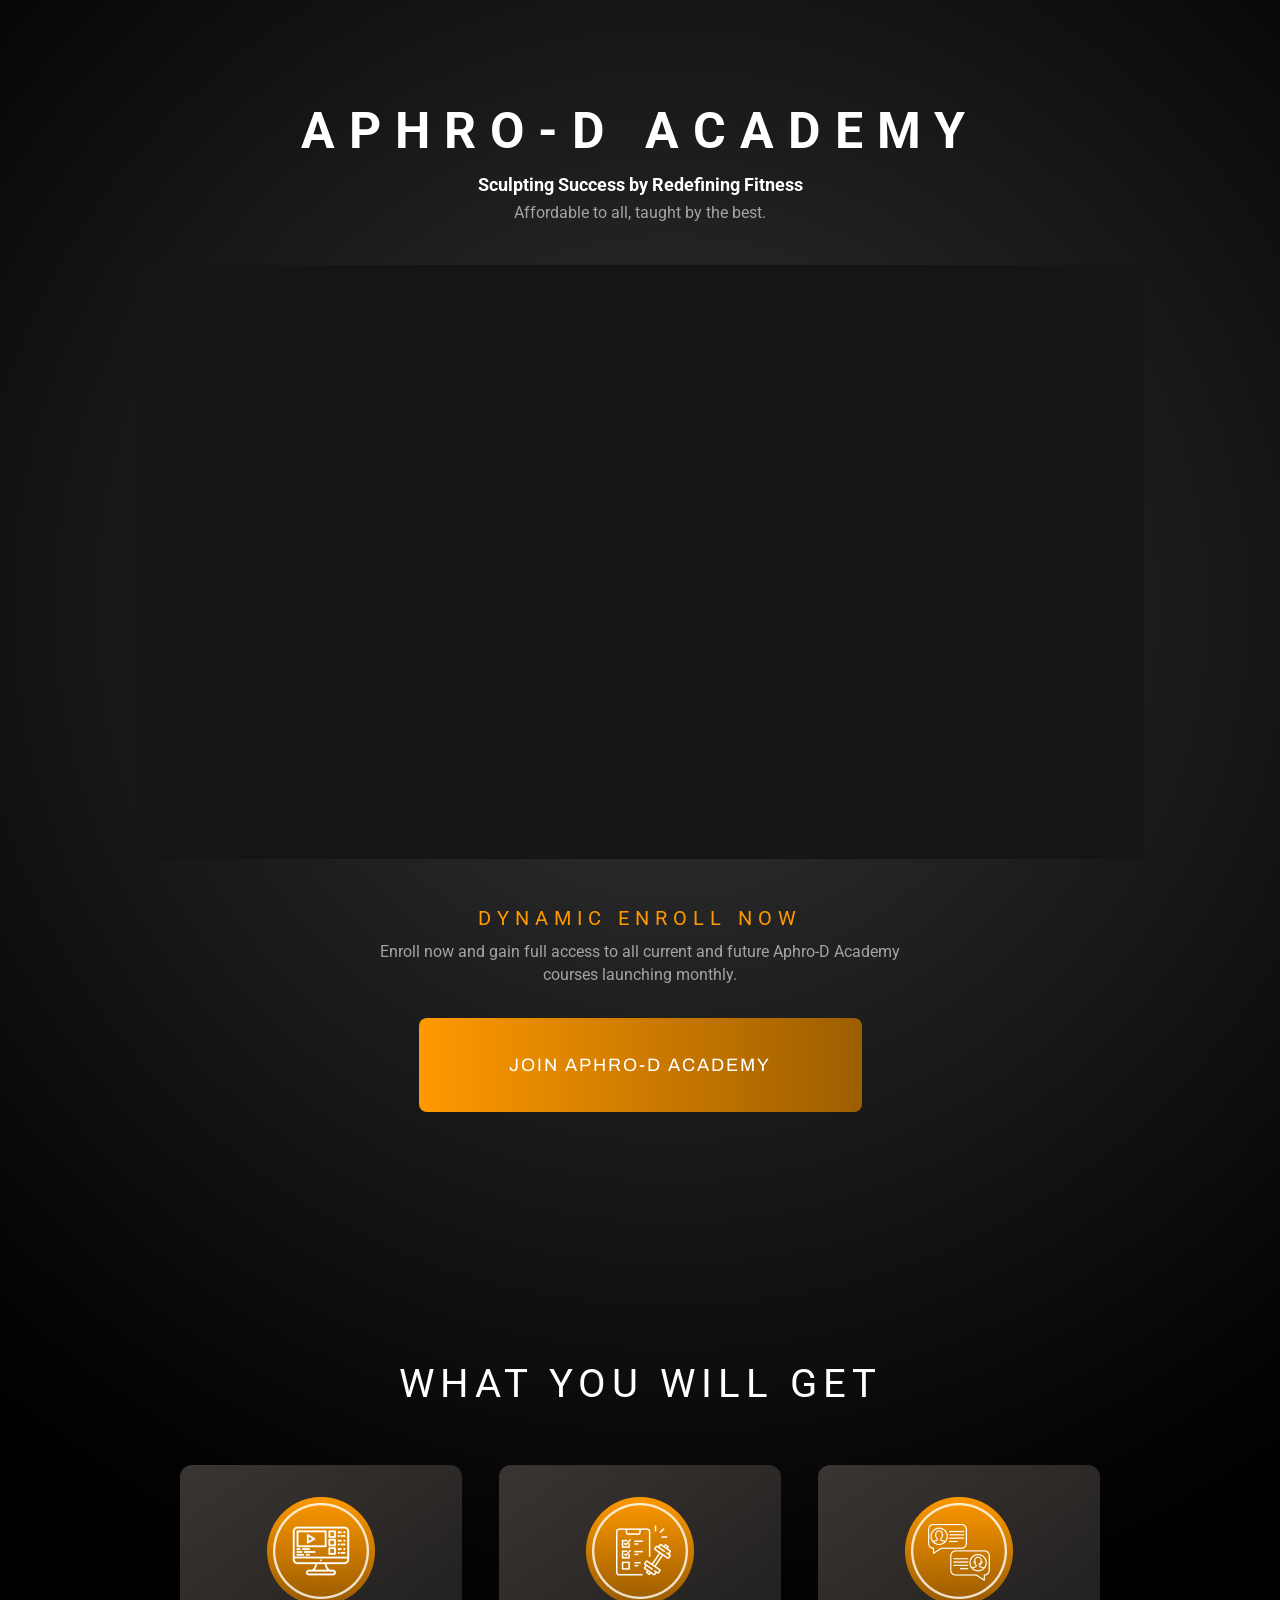
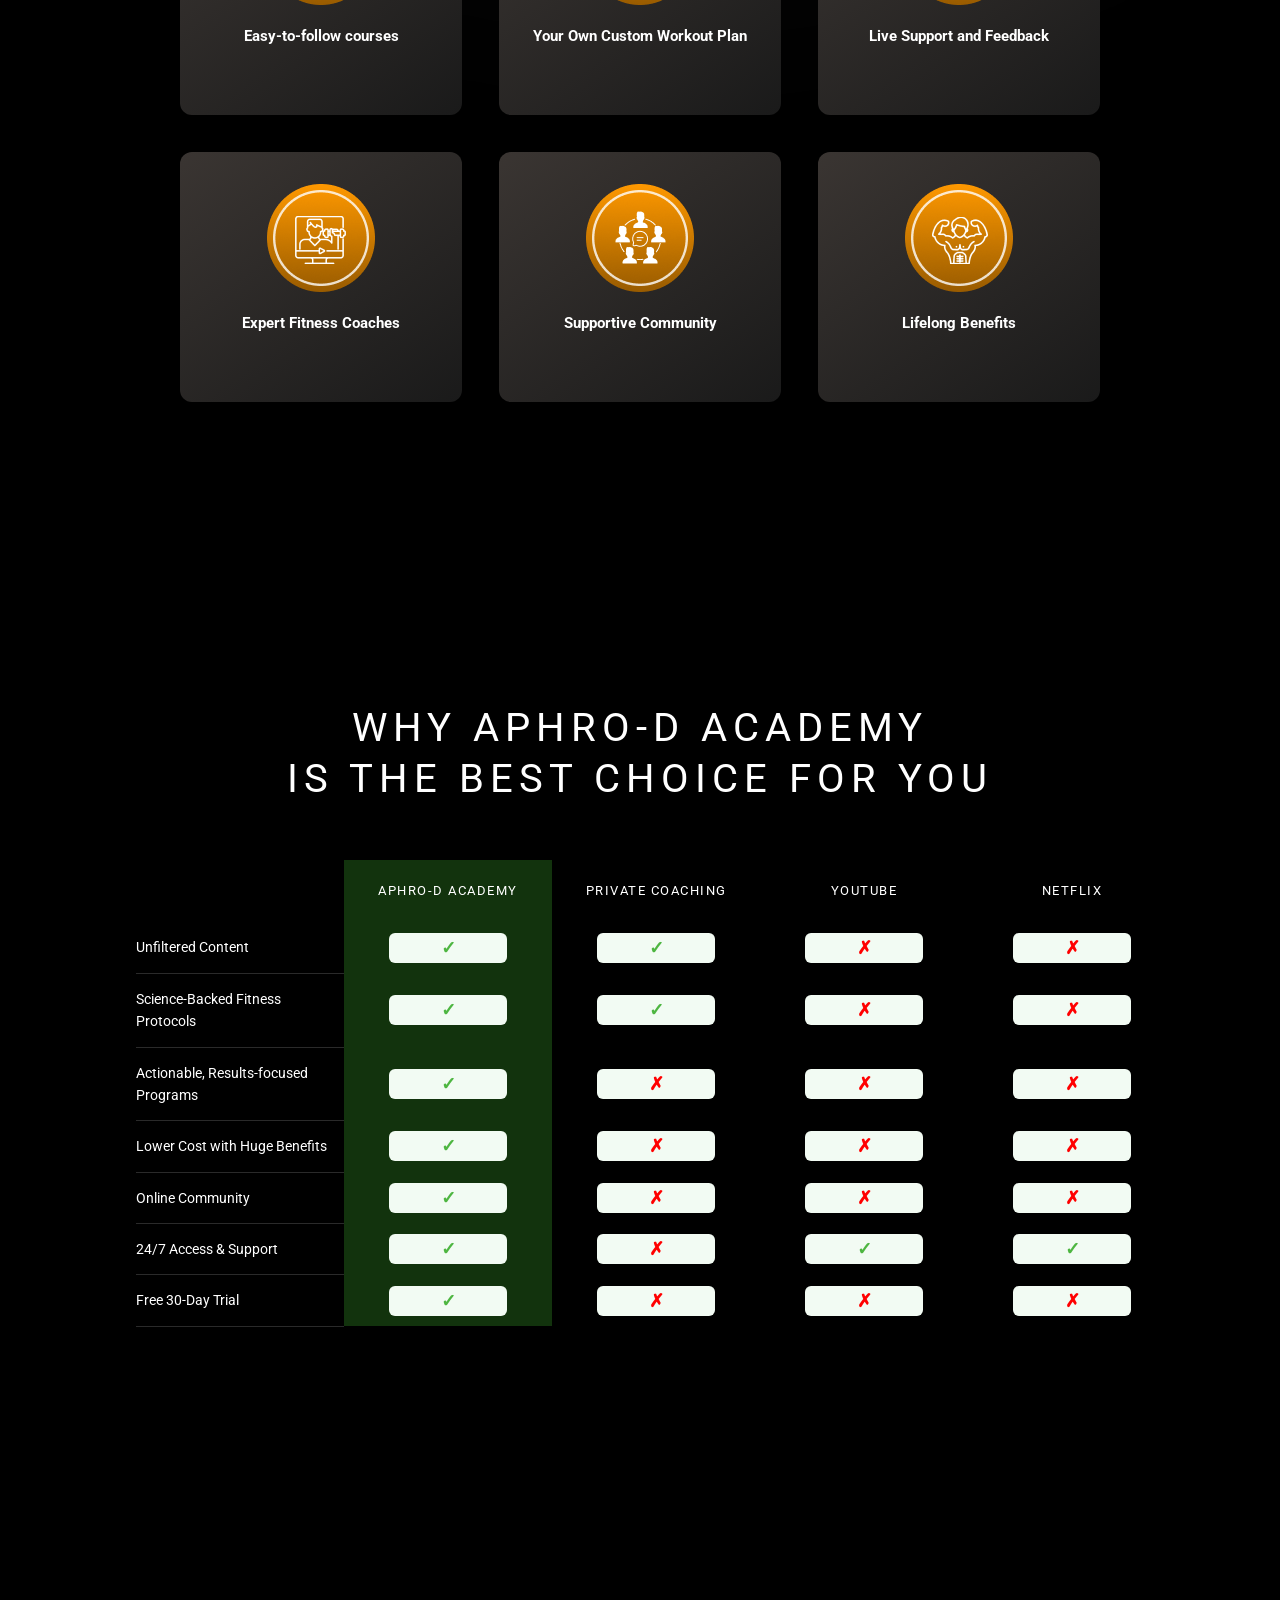
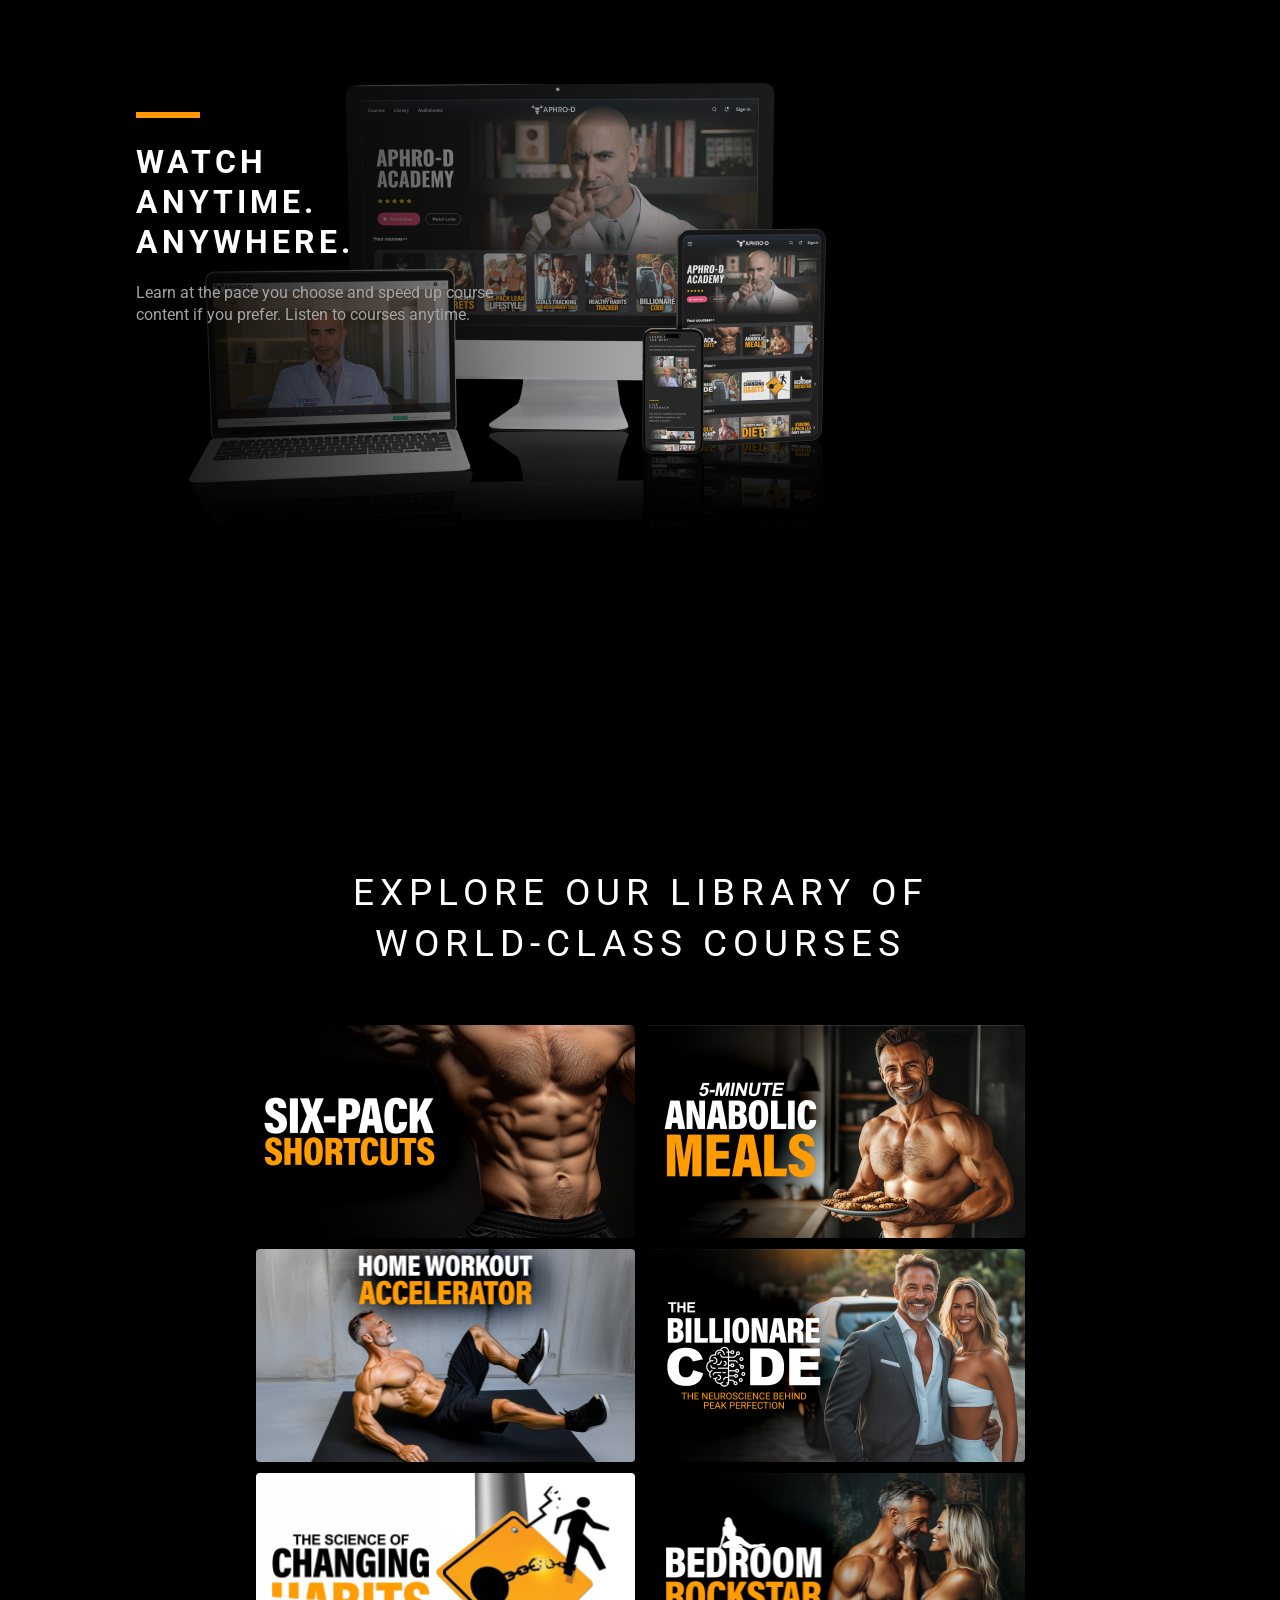
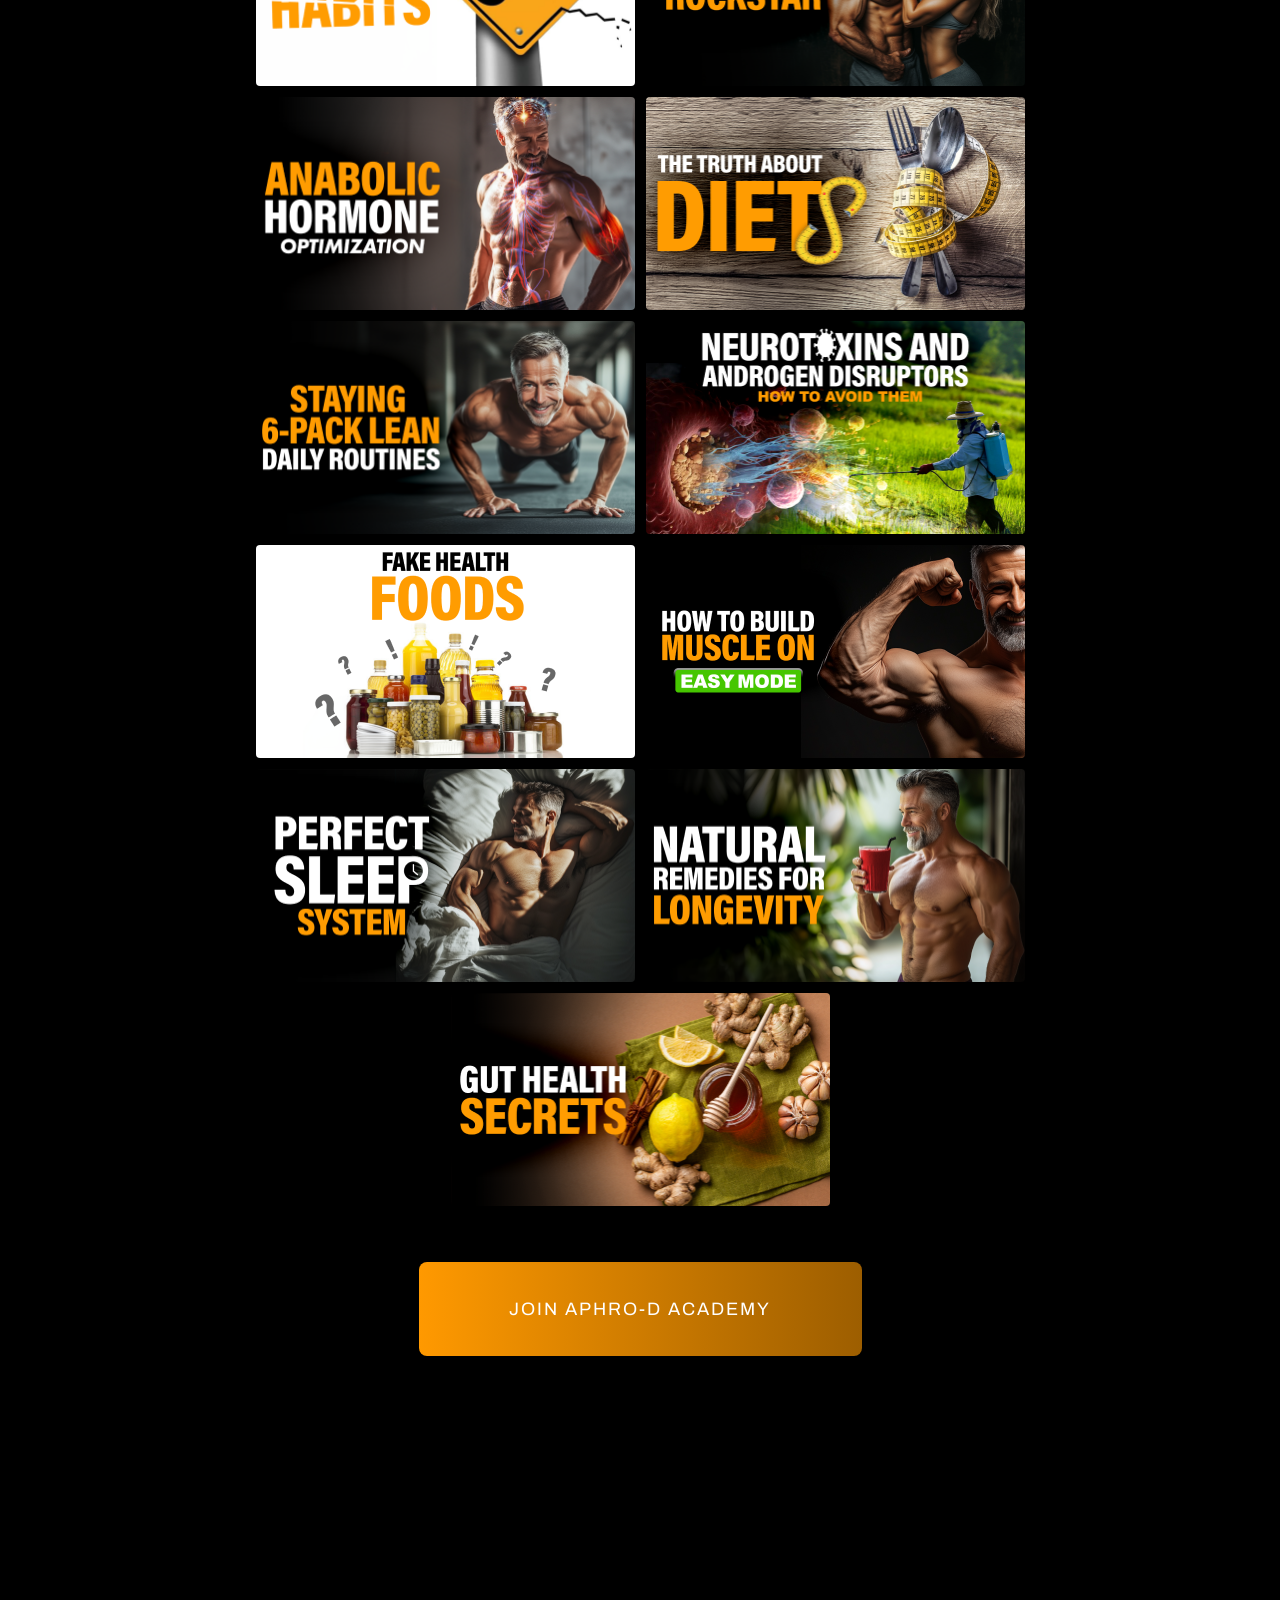
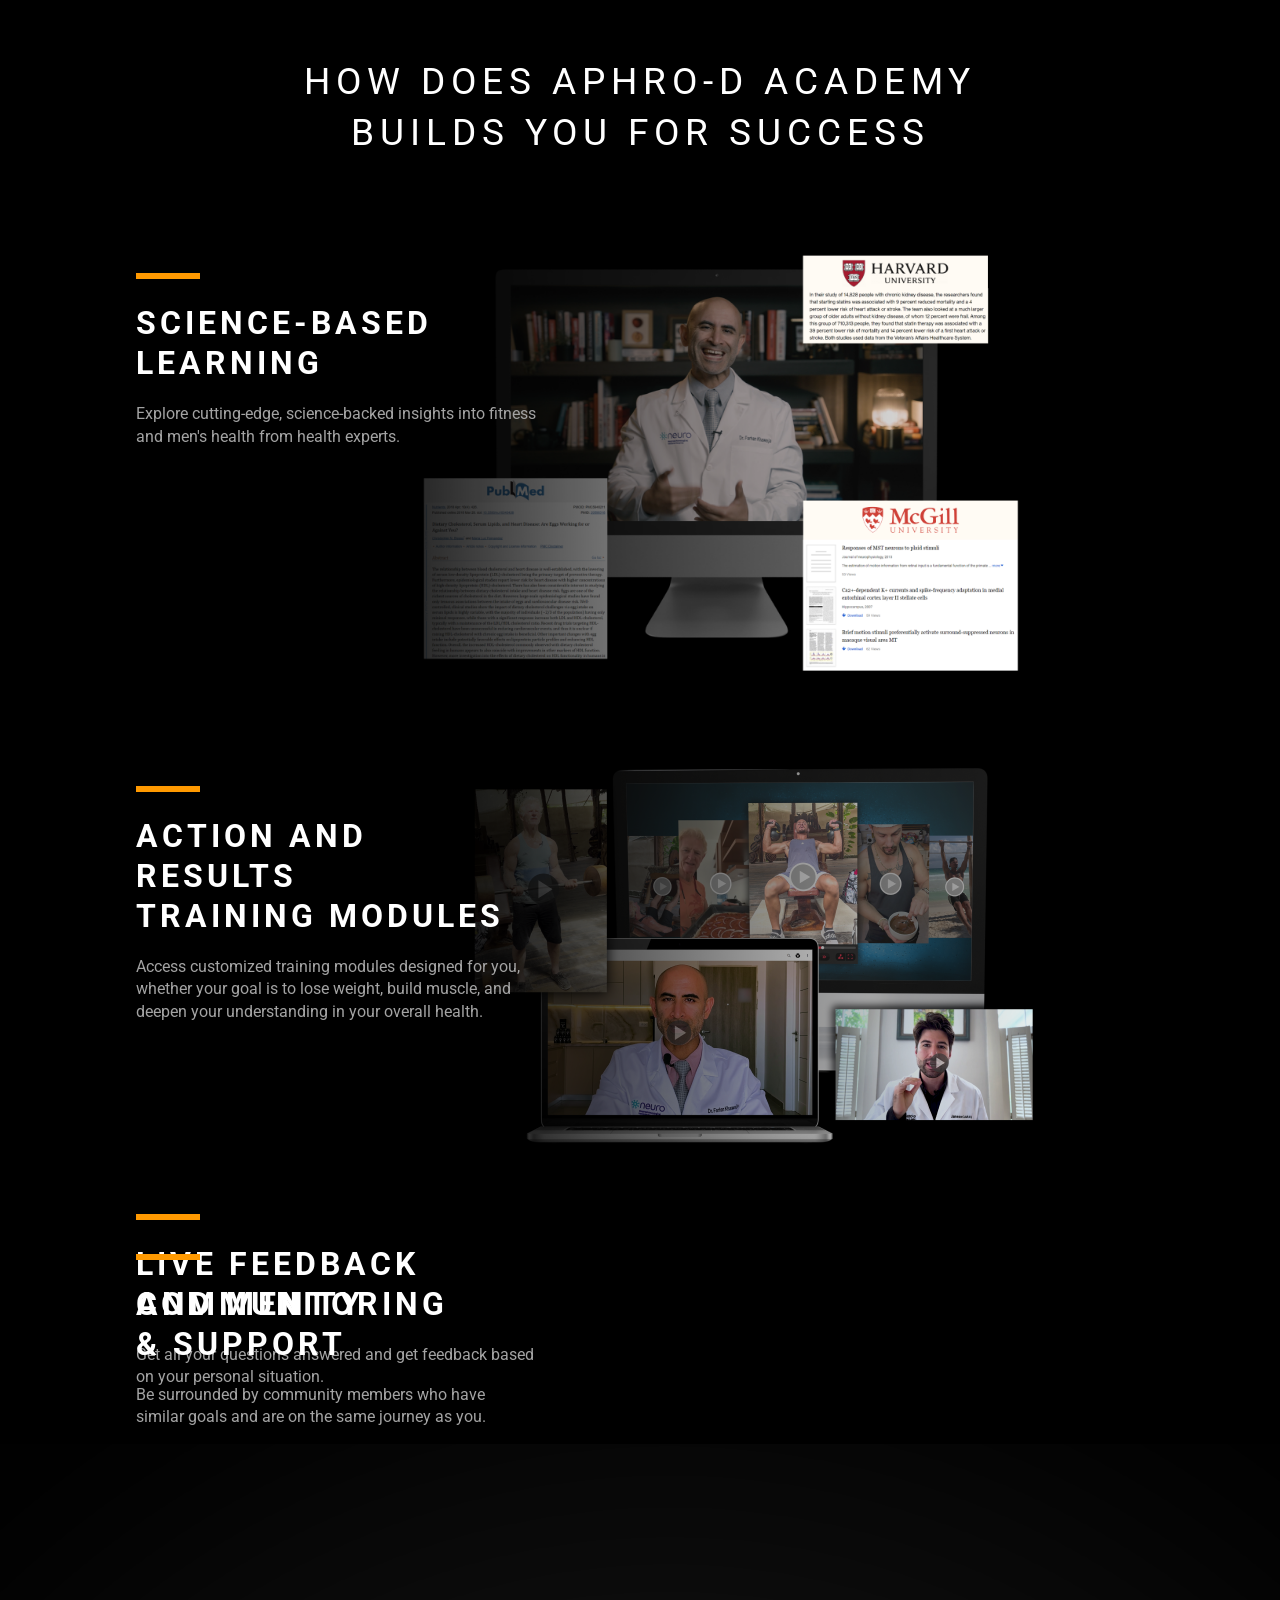
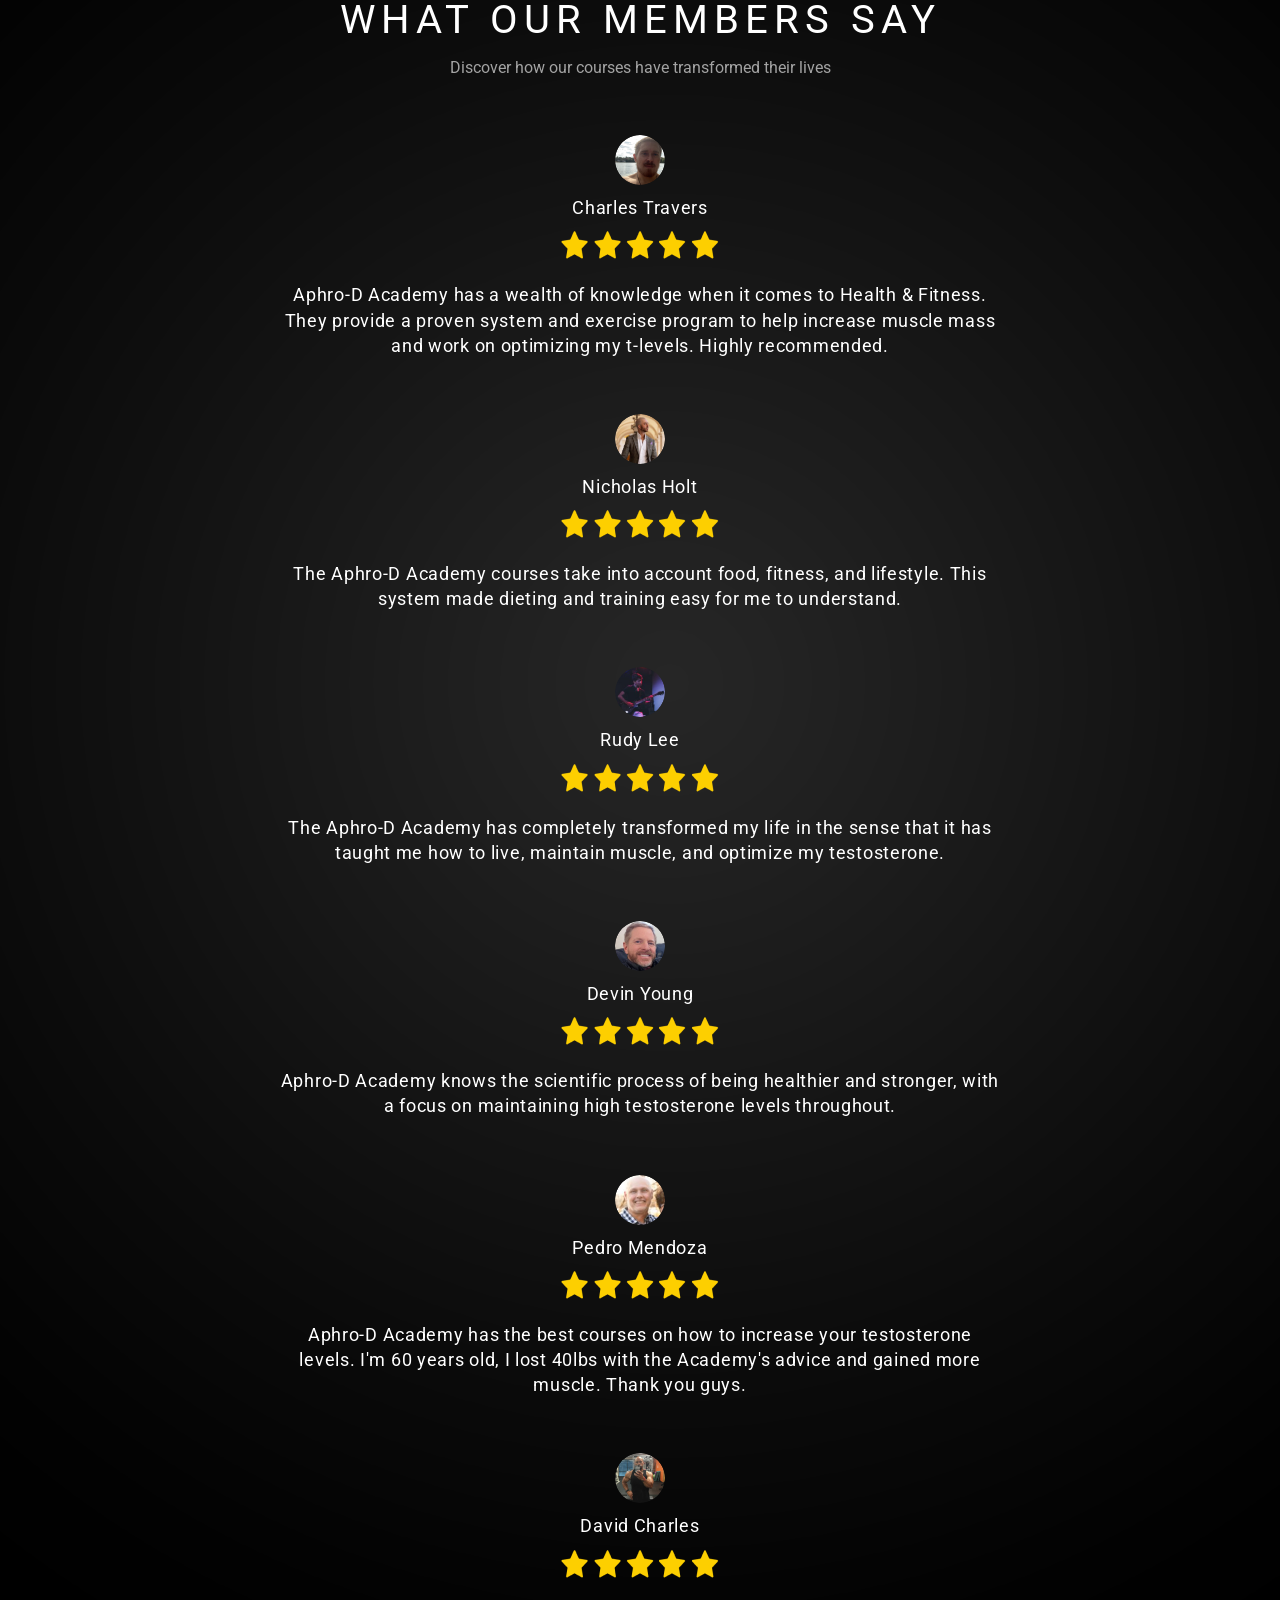
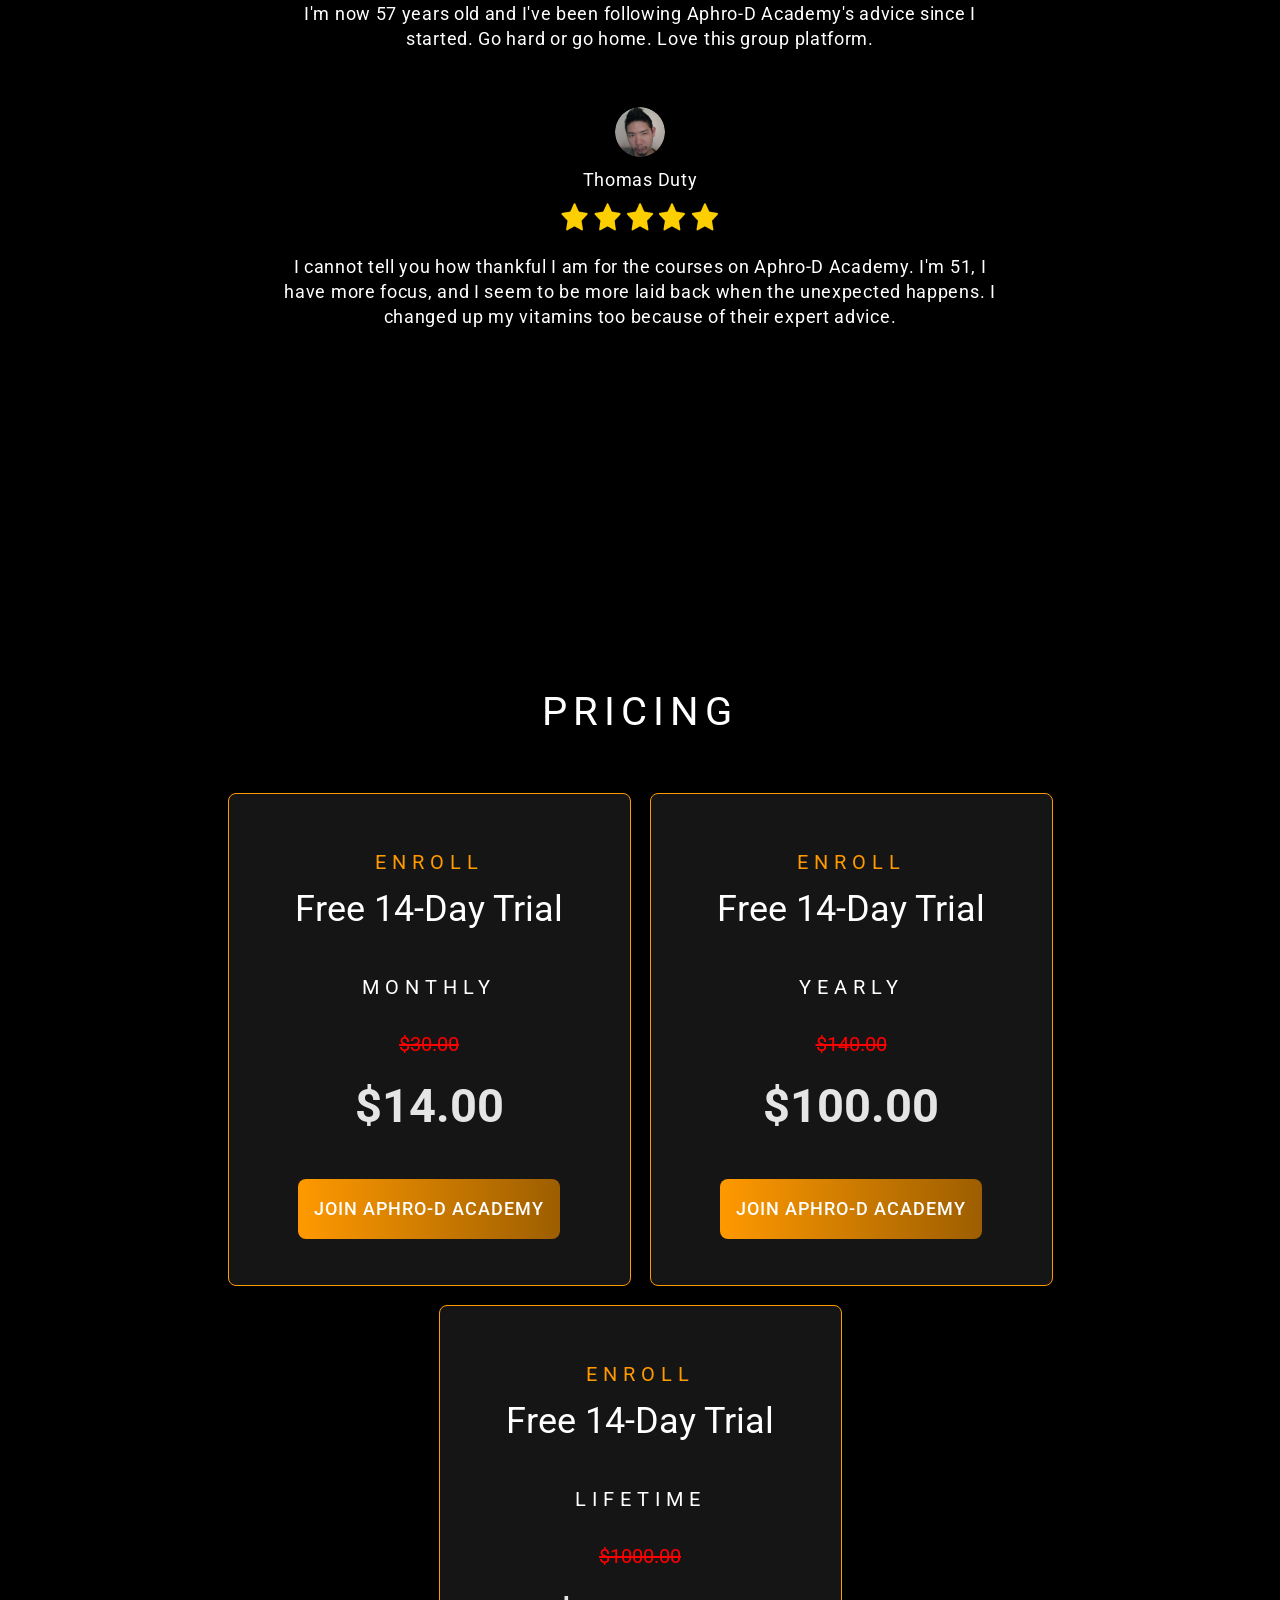
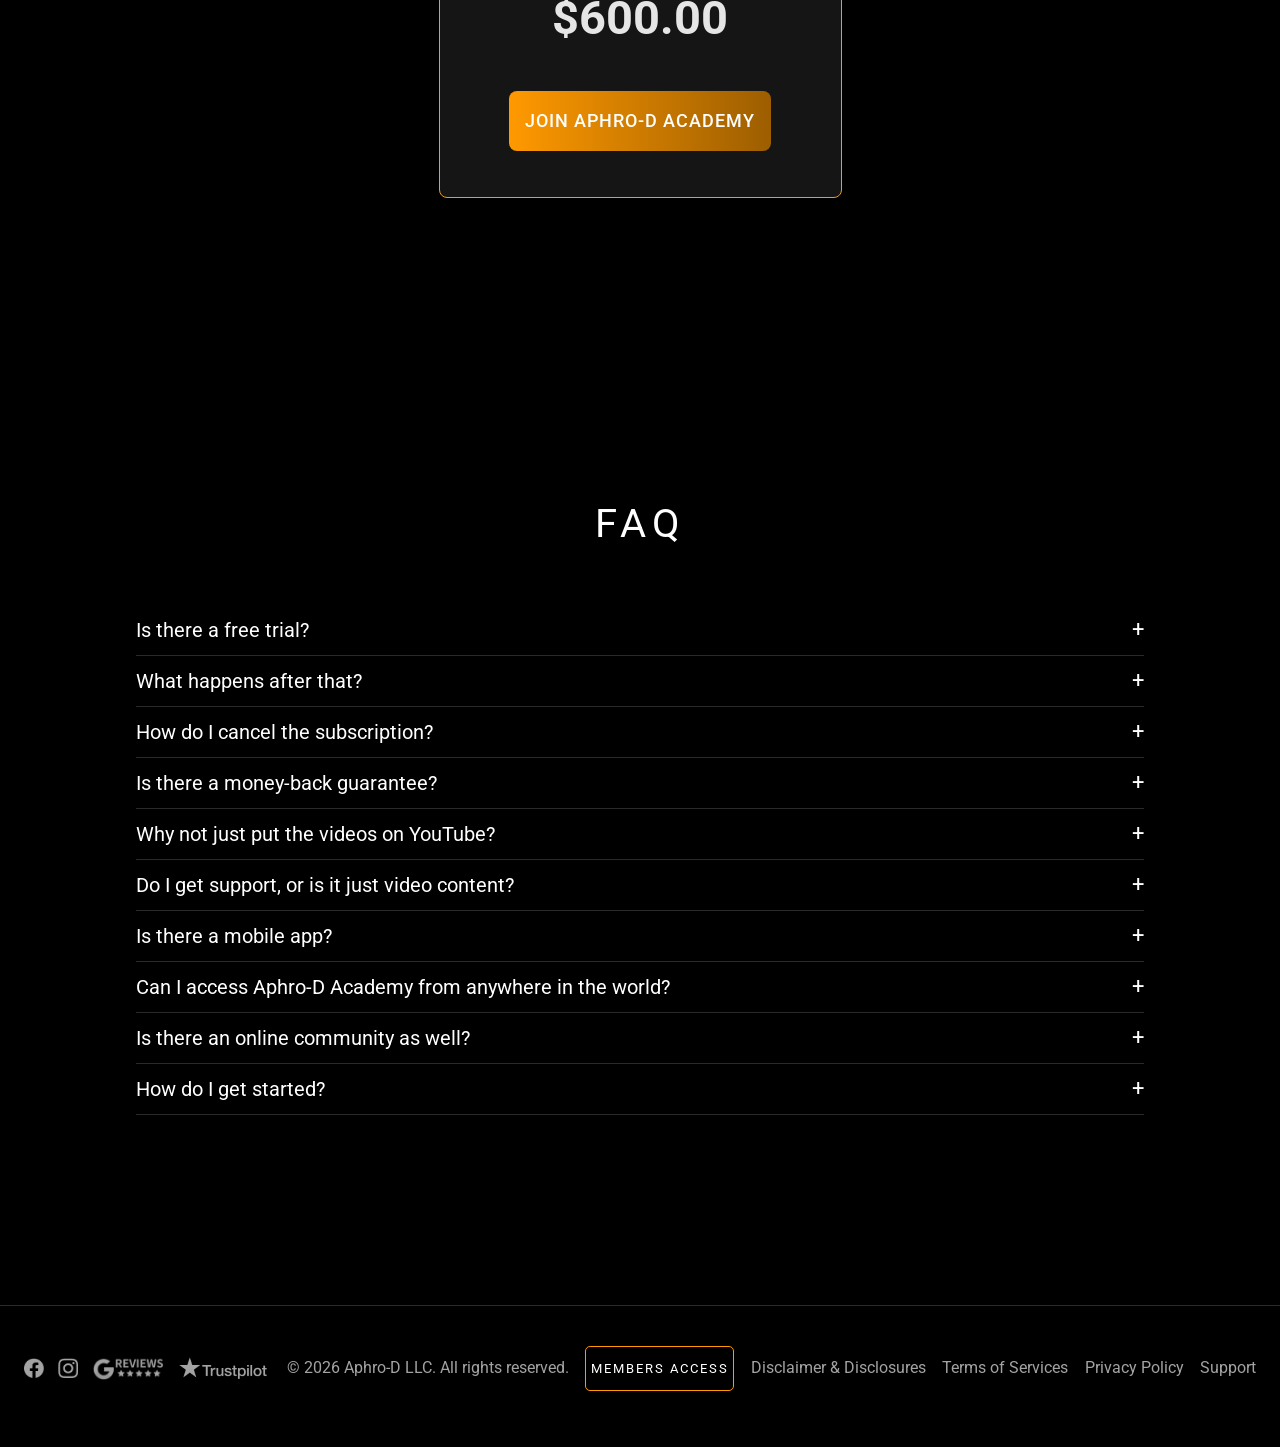
==== import.html @ 86f7f602 "Aphro-D Academy rebuild" ====
<!DOCTYPE html>
<html lang="en">
<head>
<meta charset="utf-8">
<meta name="viewport" content="width=device-width, initial-scale=1">
<title>Aphro-D Academy</title>
<link href="https://fonts.googleapis.com/css2?family=Roboto:wght@400;500;700&family=Archivo:wght@400;500;600&display=swap" rel="stylesheet">
<style>
*,*::before,*::after{box-sizing:border-box}
body{margin:0;background-color:#000000;
 background-image:url("assets/images/backgrounds/TOP-3.png");
 background-position:top center;background-size:100% auto;background-repeat:no-repeat;
 color:#ffffff;font-family:Roboto,Arial,sans-serif;font-size:16px;line-height:22.4px}
img{max-width:100%;display:block;border:0}
ul{list-style:none;margin:0;padding:0}
a{color:inherit}
p{margin:0}
h1,h2,h3{margin:0;font-weight:400}
.wrap{width:100%;max-width:1056px;margin:0 auto;padding:0 24px}
.section{padding-top:150px;padding-bottom:150px}
.title{font-size:40px;line-height:51px;letter-spacing:6px;text-transform:uppercase;text-align:center;color:#ffffff}
.title-sm{font-size:37px}
.btn{display:inline-block;font-family:Archivo,Roboto,sans-serif;font-size:18px;letter-spacing:2px;
 text-transform:uppercase;text-decoration:none;color:#ffffff;white-space:nowrap;
 background-image:linear-gradient(90deg,#ff9900 0%,#9d5e00 100%);
 border-radius:8px;padding:20px 28px;line-height:20px}
.btn-lg{padding:37px 28px;min-width:443px;text-align:center}
.rule{display:block;width:64px;height:6px;background:#ff9900;margin-bottom:24px}

.hero{padding:96px 0;text-align:center}
.hero h1{font-size:50px;line-height:70px;letter-spacing:14px;font-weight:700;text-transform:uppercase}
.hero .sub{font-weight:700;font-size:18px;margin-top:8px}
.hero .tag{color:#a3a3a3;margin-top:6px}
.hero .media{margin-top:40px;height:594px;background:#151515;border-radius:8px}
.hero .kicker{color:#ff9900;font-size:20px;letter-spacing:6px;text-transform:uppercase;margin-top:48px}
.hero .copy{color:#a3a3a3;max-width:520px;margin:12px auto 0}
.hero .cta{margin-top:32px}

.benefits{display:flex;flex-wrap:wrap;justify-content:center;gap:37px;margin-top:56px}
.benefit{width:282px;min-height:250px;border-radius:12px;padding:32px 20px 28px;text-align:center;
 background-image:linear-gradient(145deg,#3a3532 0%,#1a1a1a 100%)}
.benefit img{width:108px;height:108px;margin:0 auto 20px}
.benefit span{font-weight:700;font-size:15px;line-height:21px}

.cmp-scroll{overflow-x:auto;margin-top:56px}
table.cmp{width:100%;min-width:1040px;border-collapse:collapse;text-align:center;table-layout:fixed}
table.cmp th.lab{width:380px;text-align:left;font-weight:400;font-size:14px;padding:14px 16px 14px 0;
 border-bottom:1px solid #2a2a2a;color:#ffffff}
table.cmp th.col{width:165px;font-size:13px;letter-spacing:1.5px;text-transform:uppercase;
 font-weight:400;padding:20px 12px;vertical-align:bottom;color:#ffffff}
table.cmp th.hi,table.cmp td.hi{background:#12330d}
table.cmp td{width:165px;padding:10px 12px}
.pill{display:block;max-width:118px;height:30px;margin:0 auto;border-radius:6px;
 background-color:#f2fbf3;text-align:center;line-height:30px;font-size:18px;font-weight:700}
.pill.y{color:#4eb641}
.pill.n{color:#ff0000}

.split{position:relative;max-width:1290px;margin:0 auto 40px}
.split .media{margin-left:0}
.split .txt{position:absolute;left:0;width:400px;max-width:42%;z-index:2}
.split .txt h3{font-size:32px;line-height:40px;letter-spacing:4px;text-transform:uppercase;font-weight:700}
.split .txt p{color:#a3a3a3;margin-top:20px}

.courses{display:flex;flex-wrap:wrap;justify-content:center;gap:11px;margin-top:56px}
.courses img{width:379px;height:213px;border-radius:4px}

.band-lower{background-image:url("assets/images/backgrounds/2-51.png");
 background-position:top center;background-size:100% auto;background-repeat:no-repeat}

.quotes{max-width:760px;margin:56px auto 0}
.quote{text-align:center;padding-bottom:56px}
.quote .av{width:50px;height:50px;border-radius:50%;margin:0 auto 10px}
.quote .nm{font-size:18px;line-height:25.2px;letter-spacing:.7px;margin-bottom:10px}
.quote .st{width:161px;height:30px;margin:0 auto 22px}
.quote .tx{font-size:18px;line-height:25.2px;letter-spacing:.7px;max-width:720px;margin:0 auto}

.plans{display:flex;flex-wrap:wrap;justify-content:center;gap:19px;margin-top:56px}
.plan{width:403px;min-height:493px;background:#151515;border:1px solid #ff9900;
 border-radius:8px;padding:50px 24px 0;text-align:center}
.plan .k{color:#ff9900;font-size:20px;letter-spacing:6px;line-height:36px;text-transform:uppercase}
.plan .t{font-size:36px;line-height:35px;margin-top:12px}
.plan .tm{font-size:20px;letter-spacing:6px;line-height:36px;text-transform:uppercase;margin-top:42px}
.plan .was{color:#ff0000;text-decoration:line-through;font-size:20px;line-height:45px;margin-top:17px}
.plan .pr{font-size:47px;font-weight:700;line-height:45px;color:#e5e5e5;margin-top:16px}
.plan .cta{display:inline-block;margin-top:51px;width:262px;padding:20px 0;font-family:Roboto,Arial,sans-serif;
 font-weight:500;font-size:18px;letter-spacing:1px}

.faq{margin-top:56px}
.faq details{border-bottom:1px solid #2a2a2a}
.faq summary{list-style:none;cursor:pointer;font-size:20px;line-height:40px;padding:5px 0;
 display:flex;justify-content:space-between;align-items:center;gap:24px}
.faq summary::-webkit-details-marker{display:none}
.faq summary::after{content:"+";font-size:22px;color:#ffffff}
.faq details[open] summary::after{content:"\2013"}
.faq p{color:#a3a3a3;padding-bottom:20px;max-width:74ch}

.footer{padding:40px 0 56px}
.frow{max-width:1305px;margin:0 auto;padding:40px 24px 0;display:flex;align-items:center;
 justify-content:space-between;gap:16px;flex-wrap:wrap;border-top:1px solid #2a2a2a}
.fbrand{display:flex;align-items:center;gap:14px}
.fbrand img.s{width:20px;height:20px}
.fcopy{color:#a3a3a3;font-size:16px;white-space:nowrap}
.fmem{display:inline-block;width:149px;height:45px;line-height:43px;text-align:center;font-size:13px;
 letter-spacing:2px;text-transform:uppercase;text-decoration:none;color:#ffffff;
 border:1px solid #ff9900;border-radius:5px}
.flink{font-size:16px;text-decoration:none;color:#a3a3a3;white-space:nowrap}

@media (max-width:1100px){
 .split .txt{position:static;width:auto;max-width:none}
 .split .media{width:100%!important;margin-left:0!important;margin-top:24px}
 .hero h1{font-size:32px;line-height:44px;letter-spacing:6px}
 .hero .media{height:240px}
 .btn-lg{min-width:0;width:100%}
 .frow{justify-content:center;text-align:center}
}
</style>
</head>
<body>

<header class="hero">
  <div class="wrap">
    <h1>Aphro-D Academy</h1>
    <p class="sub">Sculpting Success by Redefining Fitness</p>
    <p class="tag">Affordable to all, taught by the best.</p>
    <div class="media"></div>
    <p class="kicker">Dynamic Enroll Now</p>
    <p class="copy">Enroll now and gain full access to all current and future Aphro-D Academy courses launching monthly.</p>
    <p class="cta"><a class="btn btn-lg" href="#pricing">Join Aphro-D Academy</a></p>
  </div>
</header>

<section class="section">
  <div class="wrap">
    <h2 class="title">What You Will Get</h2>
    <div class="benefits">
<div class="benefit"><img src="assets/images/icons/easy-to-follow-courses.png" alt="" width="108" height="108"><span>Easy-to-follow courses</span></div>
<div class="benefit"><img src="assets/images/icons/custom-workout-plan.png" alt="" width="108" height="108"><span>Your Own Custom Workout Plan</span></div>
<div class="benefit"><img src="assets/images/icons/live-support-feedback.png" alt="" width="108" height="108"><span>Live Support and Feedback</span></div>
<div class="benefit"><img src="assets/images/icons/expert-fitness-coaches.png" alt="" width="108" height="108"><span>Expert Fitness Coaches</span></div>
<div class="benefit"><img src="assets/images/icons/supportive-community.png" alt="" width="108" height="108"><span>Supportive Community</span></div>
<div class="benefit"><img src="assets/images/icons/lifelong-benefits.png" alt="" width="108" height="108"><span>Lifelong Benefits</span></div>
    </div>
  </div>
</section>

<section class="section">
  <div class="wrap">
    <h2 class="title">Why Aphro-D Academy<br>is the best choice for you</h2>
    <div class="cmp-scroll">
      <table class="cmp">
        <tr><td></td><th class="col hi">Aphro-D Academy</th><th class="col">Private Coaching</th>
            <th class="col">YouTube</th><th class="col">Netflix</th></tr>
<tr><th class="lab">Unfiltered Content</th><td class="hi"><span class="pill y">&#10003;</span></td><td class=""><span class="pill y">&#10003;</span></td><td class=""><span class="pill n">&#10007;</span></td><td class=""><span class="pill n">&#10007;</span></td></tr>
<tr><th class="lab">Science-Backed Fitness Protocols</th><td class="hi"><span class="pill y">&#10003;</span></td><td class=""><span class="pill y">&#10003;</span></td><td class=""><span class="pill n">&#10007;</span></td><td class=""><span class="pill n">&#10007;</span></td></tr>
<tr><th class="lab">Actionable, Results-focused Programs</th><td class="hi"><span class="pill y">&#10003;</span></td><td class=""><span class="pill n">&#10007;</span></td><td class=""><span class="pill n">&#10007;</span></td><td class=""><span class="pill n">&#10007;</span></td></tr>
<tr><th class="lab">Lower Cost with Huge Benefits</th><td class="hi"><span class="pill y">&#10003;</span></td><td class=""><span class="pill n">&#10007;</span></td><td class=""><span class="pill n">&#10007;</span></td><td class=""><span class="pill n">&#10007;</span></td></tr>
<tr><th class="lab">Online Community</th><td class="hi"><span class="pill y">&#10003;</span></td><td class=""><span class="pill n">&#10007;</span></td><td class=""><span class="pill n">&#10007;</span></td><td class=""><span class="pill n">&#10007;</span></td></tr>
<tr><th class="lab">24/7 Access &amp; Support</th><td class="hi"><span class="pill y">&#10003;</span></td><td class=""><span class="pill n">&#10007;</span></td><td class=""><span class="pill y">&#10003;</span></td><td class=""><span class="pill y">&#10003;</span></td></tr>
<tr><th class="lab">Free 30-Day Trial</th><td class="hi"><span class="pill y">&#10003;</span></td><td class=""><span class="pill n">&#10007;</span></td><td class=""><span class="pill n">&#10007;</span></td><td class=""><span class="pill n">&#10007;</span></td></tr>
      </table>
    </div>
  </div>
</section>

<section class="section">
  <div class="wrap">
<div class="split">
  <div class="txt" style="top:17%"><span class="rule"></span>
    <h3>Watch<br>Anytime.<br>Anywhere.</h3><p>Learn at the pace you choose and speed up course content if you prefer. Listen to courses anytime.</p></div>
  <div class="media" style="width:99%;margin-left:0%">
    <img src="assets/images/sections/watch-anytime-anywhere.png" alt=""></div>
</div>
  </div>
</section>

<section class="section">
  <div class="wrap">
    <h2 class="title title-sm">Explore Our Library of<br>World-Class Courses</h2>
    <div class="courses">
<img src="assets/images/courses/01-six-pack-shortcuts.png" alt="Six-Pack Shortcuts" width="379" height="213">
<img src="assets/images/courses/02-5-minute-anabolic-meals.png" alt="5-Minute Anabolic Meals" width="379" height="213">
<img src="assets/images/courses/03-home-workout-accelerator.png" alt="Home Workout Accelerator" width="379" height="213">
<img src="assets/images/courses/04-the-billionaire-code.png" alt="The Billionaire Code" width="379" height="213">
<img src="assets/images/courses/05-science-of-changing-habits.png" alt="The Science of Changing Habits" width="379" height="213">
<img src="assets/images/courses/06-bedroom-rockstar.png" alt="Bedroom Rockstar" width="379" height="213">
<img src="assets/images/courses/07-anabolic-hormone-optimization.png" alt="Anabolic Hormone Optimization" width="379" height="213">
<img src="assets/images/courses/08-the-truth-about-diets.png" alt="The Truth About Diets" width="379" height="213">
<img src="assets/images/courses/09-staying-6-pack-lean.png" alt="Staying 6-Pack Lean Daily Routines" width="379" height="213">
<img src="assets/images/courses/10-neurotoxins-androgen-disruptors.png" alt="Neurotoxins and Androgen Disruptors" width="379" height="213">
<img src="assets/images/courses/11-fake-health-foods.png" alt="Fake Health Foods" width="379" height="213">
<img src="assets/images/courses/12-build-muscle-easy-mode.png" alt="How to Build Muscle on Easy Mode" width="379" height="213">
<img src="assets/images/courses/13-perfect-sleep-system.png" alt="Perfect Sleep System" width="379" height="213">
<img src="assets/images/courses/14-natural-remedies-longevity.png" alt="Natural Remedies for Longevity" width="379" height="213">
<img src="assets/images/courses/15-gut-health-secrets.png" alt="Gut Health Secrets" width="379" height="213">
    </div>
    <p style="text-align:center;margin-top:56px"><a class="btn btn-lg" href="#pricing">Join Aphro-D Academy</a></p>
  </div>
</section>

<section class="section">
  <div class="wrap">
    <h2 class="title title-sm" style="margin-bottom:56px">How Does Aphro-D Academy<br>Builds You For Success</h2>
<div class="split">
  <div class="txt" style="top:12%"><span class="rule"></span>
    <h3>Science-Based<br>Learning</h3><p>Explore cutting-edge, science-backed insights into fitness and men's health from health experts.</p></div>
  <div class="media" style="width:92%;margin-left:8%">
    <img src="assets/images/sections/science-based-learning.png" alt=""></div>
</div>
<div class="split">
  <div class="txt" style="top:9%"><span class="rule"></span>
    <h3>Action and Results<br>Training Modules</h3><p>Access customized training modules designed for you, whether your goal is to lose weight, build muscle, and deepen your understanding in your overall health.</p></div>
  <div class="media" style="width:80%;margin-left:20%">
    <img src="assets/images/sections/training-modules.png" alt=""></div>
</div>
<div class="split">
  <div class="txt" style="top:8%"><span class="rule"></span>
    <h3>Live Feedback<br>and Mentoring</h3><p>Get all your questions answered and get feedback based on your personal situation.</p></div>
  <div class="media" style="width:89%;margin-left:11%">
    <img src="assets/images/sections/live-feedback.png" alt=""></div>
</div>
<div class="split">
  <div class="txt" style="top:13%"><span class="rule"></span>
    <h3>Community<br>&amp; Support</h3><p>Be surrounded by community members who have similar goals and are on the same journey as you.</p></div>
  <div class="media" style="width:86%;margin-left:14%">
    <img src="assets/images/sections/community-support.png" alt=""></div>
</div>
  </div>
</section>

<div class="band-lower">

<section class="section">
  <div class="wrap">
    <h2 class="title">What Our Members Say</h2>
    <p style="text-align:center;color:#a3a3a3;margin-top:12px">Discover how our courses have transformed their lives</p>
    <div class="quotes">
<div class="quote">
  <img class="av" src="assets/images/avatars/avatar-1.png" alt="" width="50" height="50">
  <p class="nm">Charles Travers</p>
  <img class="st" src="assets/images/social/reviews-badge-161x30.png" alt="5 out of 5 stars" width="161" height="30">
  <p class="tx">Aphro-D Academy has a wealth of knowledge when it comes to Health &amp; Fitness. They provide a proven system and exercise program to help increase muscle mass and work on optimizing my t-levels. Highly recommended.</p>
</div>
<div class="quote">
  <img class="av" src="assets/images/avatars/avatar-2.png" alt="" width="50" height="50">
  <p class="nm">Nicholas Holt</p>
  <img class="st" src="assets/images/social/reviews-badge-161x30.png" alt="5 out of 5 stars" width="161" height="30">
  <p class="tx">The Aphro-D Academy courses take into account food, fitness, and lifestyle. This system made dieting and training easy for me to understand.</p>
</div>
<div class="quote">
  <img class="av" src="assets/images/avatars/avatar-3.png" alt="" width="50" height="50">
  <p class="nm">Rudy Lee</p>
  <img class="st" src="assets/images/social/reviews-badge-161x30.png" alt="5 out of 5 stars" width="161" height="30">
  <p class="tx">The Aphro-D Academy has completely transformed my life in the sense that it has taught me how to live, maintain muscle, and optimize my testosterone.</p>
</div>
<div class="quote">
  <img class="av" src="assets/images/avatars/avatar-4.png" alt="" width="50" height="50">
  <p class="nm">Devin Young</p>
  <img class="st" src="assets/images/social/reviews-badge-161x30.png" alt="5 out of 5 stars" width="161" height="30">
  <p class="tx">Aphro-D Academy knows the scientific process of being healthier and stronger, with a focus on maintaining high testosterone levels throughout.</p>
</div>
<div class="quote">
  <img class="av" src="assets/images/avatars/avatar-5.png" alt="" width="50" height="50">
  <p class="nm">Pedro Mendoza</p>
  <img class="st" src="assets/images/social/reviews-badge-161x30.png" alt="5 out of 5 stars" width="161" height="30">
  <p class="tx">Aphro-D Academy has the best courses on how to increase your testosterone levels. I&#x27;m 60 years old, I lost 40lbs with the Academy&#x27;s advice and gained more muscle. Thank you guys.</p>
</div>
<div class="quote">
  <img class="av" src="assets/images/avatars/avatar-6.png" alt="" width="50" height="50">
  <p class="nm">David Charles</p>
  <img class="st" src="assets/images/social/reviews-badge-161x30.png" alt="5 out of 5 stars" width="161" height="30">
  <p class="tx">I&#x27;m now 57 years old and I&#x27;ve been following Aphro-D Academy&#x27;s advice since I started. Go hard or go home. Love this group platform.</p>
</div>
<div class="quote">
  <img class="av" src="assets/images/avatars/avatar-7.png" alt="" width="50" height="50">
  <p class="nm">Thomas Duty</p>
  <img class="st" src="assets/images/social/reviews-badge-161x30.png" alt="5 out of 5 stars" width="161" height="30">
  <p class="tx">I cannot tell you how thankful I am for the courses on Aphro-D Academy. I&#x27;m 51, I have more focus, and I seem to be more laid back when the unexpected happens. I changed up my vitamins too because of their expert advice.</p>
</div>
    </div>
  </div>
</section>

<section class="section" id="pricing">
  <div class="wrap" style="max-width:1313px">
    <h2 class="title">Pricing</h2>
    <div class="plans">
<div class="plan">
  <p class="k">Enroll</p><p class="t">Free 14-Day Trial</p>
  <p class="tm">Monthly</p><p class="was">$30.00</p><p class="pr">$14.00</p>
  <a class="btn cta" href="https://aphrodacademy.com/aphro-d-academy-monthly">Join Aphro-D Academy</a>
</div>
<div class="plan">
  <p class="k">Enroll</p><p class="t">Free 14-Day Trial</p>
  <p class="tm">Yearly</p><p class="was">$140.00</p><p class="pr">$100.00</p>
  <a class="btn cta" href="https://aphrodacademy.com/aphro-d-academy-yearly">Join Aphro-D Academy</a>
</div>
<div class="plan">
  <p class="k">Enroll</p><p class="t">Free 14-Day Trial</p>
  <p class="tm">Lifetime</p><p class="was">$1000.00</p><p class="pr">$600.00</p>
  <a class="btn cta" href="https://aphrodacademy.com/aphro-d-academy-lifetime">Join Aphro-D Academy</a>
</div>
    </div>
  </div>
</section>

<section class="section">
  <div class="wrap">
    <h2 class="title">FAQ</h2>
    <div class="faq">
<details><summary>Is there a free trial?</summary><p>Yes, you can experience the entire Aphro-D Academy platform free for the first 14 days.</p></details>
<details><summary>What happens after that?</summary><p>If you want to continue you&#x27;ll be charged $14 a month, $100 a year, or $600 for lifetime access depending on your selection.</p></details>
<details><summary>How do I cancel the subscription?</summary><p>You can cancel your subscription inside the portal, or by emailing our support team.</p></details>
<details><summary>Is there a money-back guarantee?</summary><p>Along with the free trial, we also offer a 60-day money-back guarantee. Our platform is designed with care and attention to ensure that you get the most out of your learning experience. If for any reason you feel it&#x27;s not the right fit, rest assured that you&#x27;ll get your money back.</p></details>
<details><summary>Why not just put the videos on YouTube?</summary><p>We tried that in the past, but many of our videos were taken down and the reach was suppressed. Due to the strict censorship on the YouTube platform, we moved all our content to our own platform, so we can share it unfiltered and without the risk of the channel being shut down.</p></details>
<details><summary>Do I get support, or is it just video content?</summary><p>You get support. That was another reason we moved to our own platform, so we could help our members better and provide more support so they get results faster. Inside the platform you&#x27;ll be able to ask any questions you like, without restrictions.</p></details>
<details><summary>Is there a mobile app?</summary><p>The Aphro-D Academy app can be installed on your phone by pressing &#x27;share&#x27;, then &#x27;add to home screen&#x27; using your mobile browser.</p></details>
<details><summary>Can I access Aphro-D Academy from anywhere in the world?</summary><p>Yes, you can access it anywhere in the world, from mobile or desktop.</p></details>
<details><summary>Is there an online community as well?</summary><p>Yes. You can connect with other members, share your wins, and get inspired by others&#x27; success.</p></details>
<details><summary>How do I get started?</summary><p>Scroll up to the pricing section and start your free trial with the plan you want.</p></details>
    </div>
  </div>
</section>

</div>

<footer class="footer">
  <div class="frow">
    <div class="fbrand">
      <a href="https://www.facebook.com/groups/aphrodacademy"><img class="s" src="assets/images/social/facebook-52.png" alt="Facebook" width="20" height="20"></a>
      <a href="https://www.instagram.com/aphrodhealth/?hl=en"><img class="s" src="assets/images/social/instagram-52.png" alt="Instagram" width="20" height="20"></a>
      <img src="assets/images/social/google-reviews-158x54.png" alt="Google reviews" width="72" height="25">
      <img src="assets/images/social/trustpilot-92x25.png" alt="Trustpilot" width="92" height="25">
    </div>
    <p class="fcopy">&copy; 2026 Aphro-D LLC. All rights reserved.</p>
    <a class="fmem" href="https://aphro-dacademy.com/members/">Members Access</a>
    <a class="flink" href="https://aphro-dacademy.com/disclaimer-disclosures/">Disclaimer &amp; Disclosures</a>
    <a class="flink" href="https://aphro-dacademy.com/terms-of-service/">Terms of Services</a>
    <a class="flink" href="https://aphro-dacademy.com/privacy-policy/">Privacy Policy</a>
    <a class="flink" href="https://aphro-dacademy.com/support">Support</a>
  </div>
</footer>

</body>
</html>
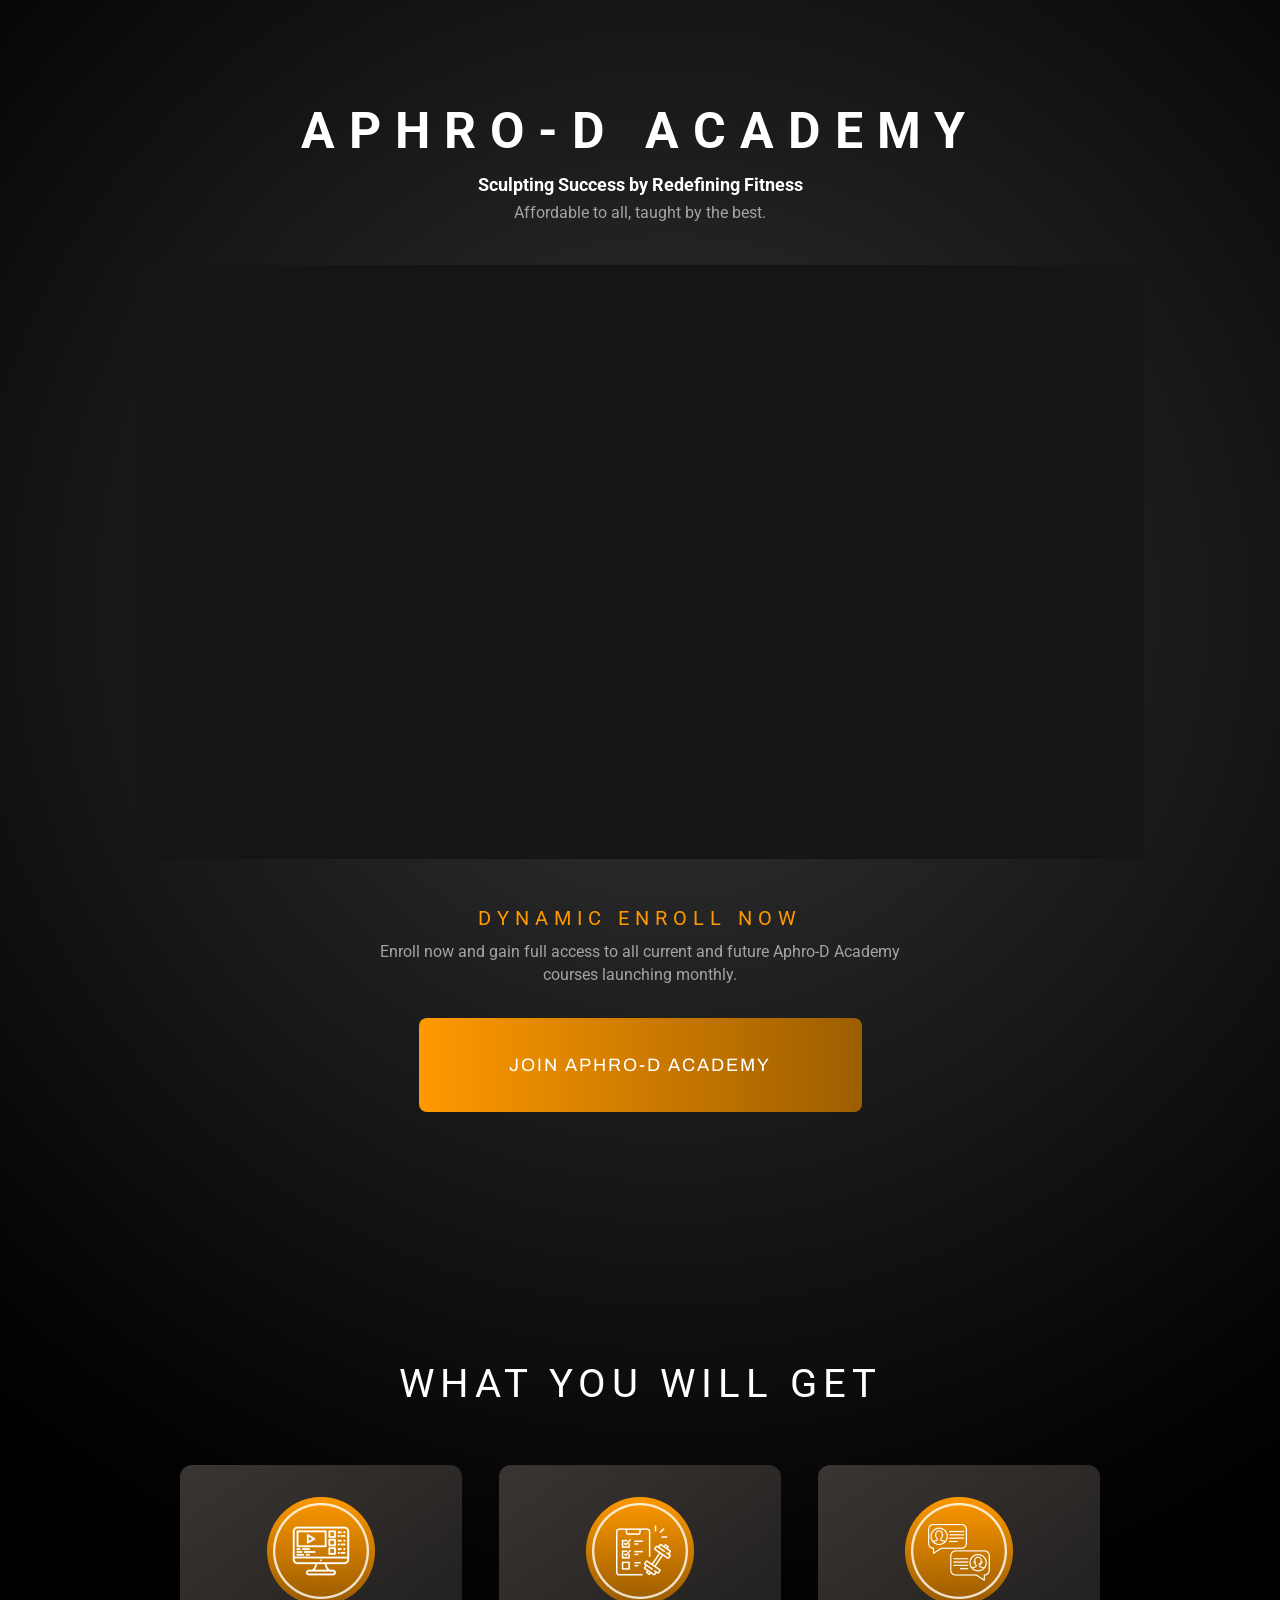
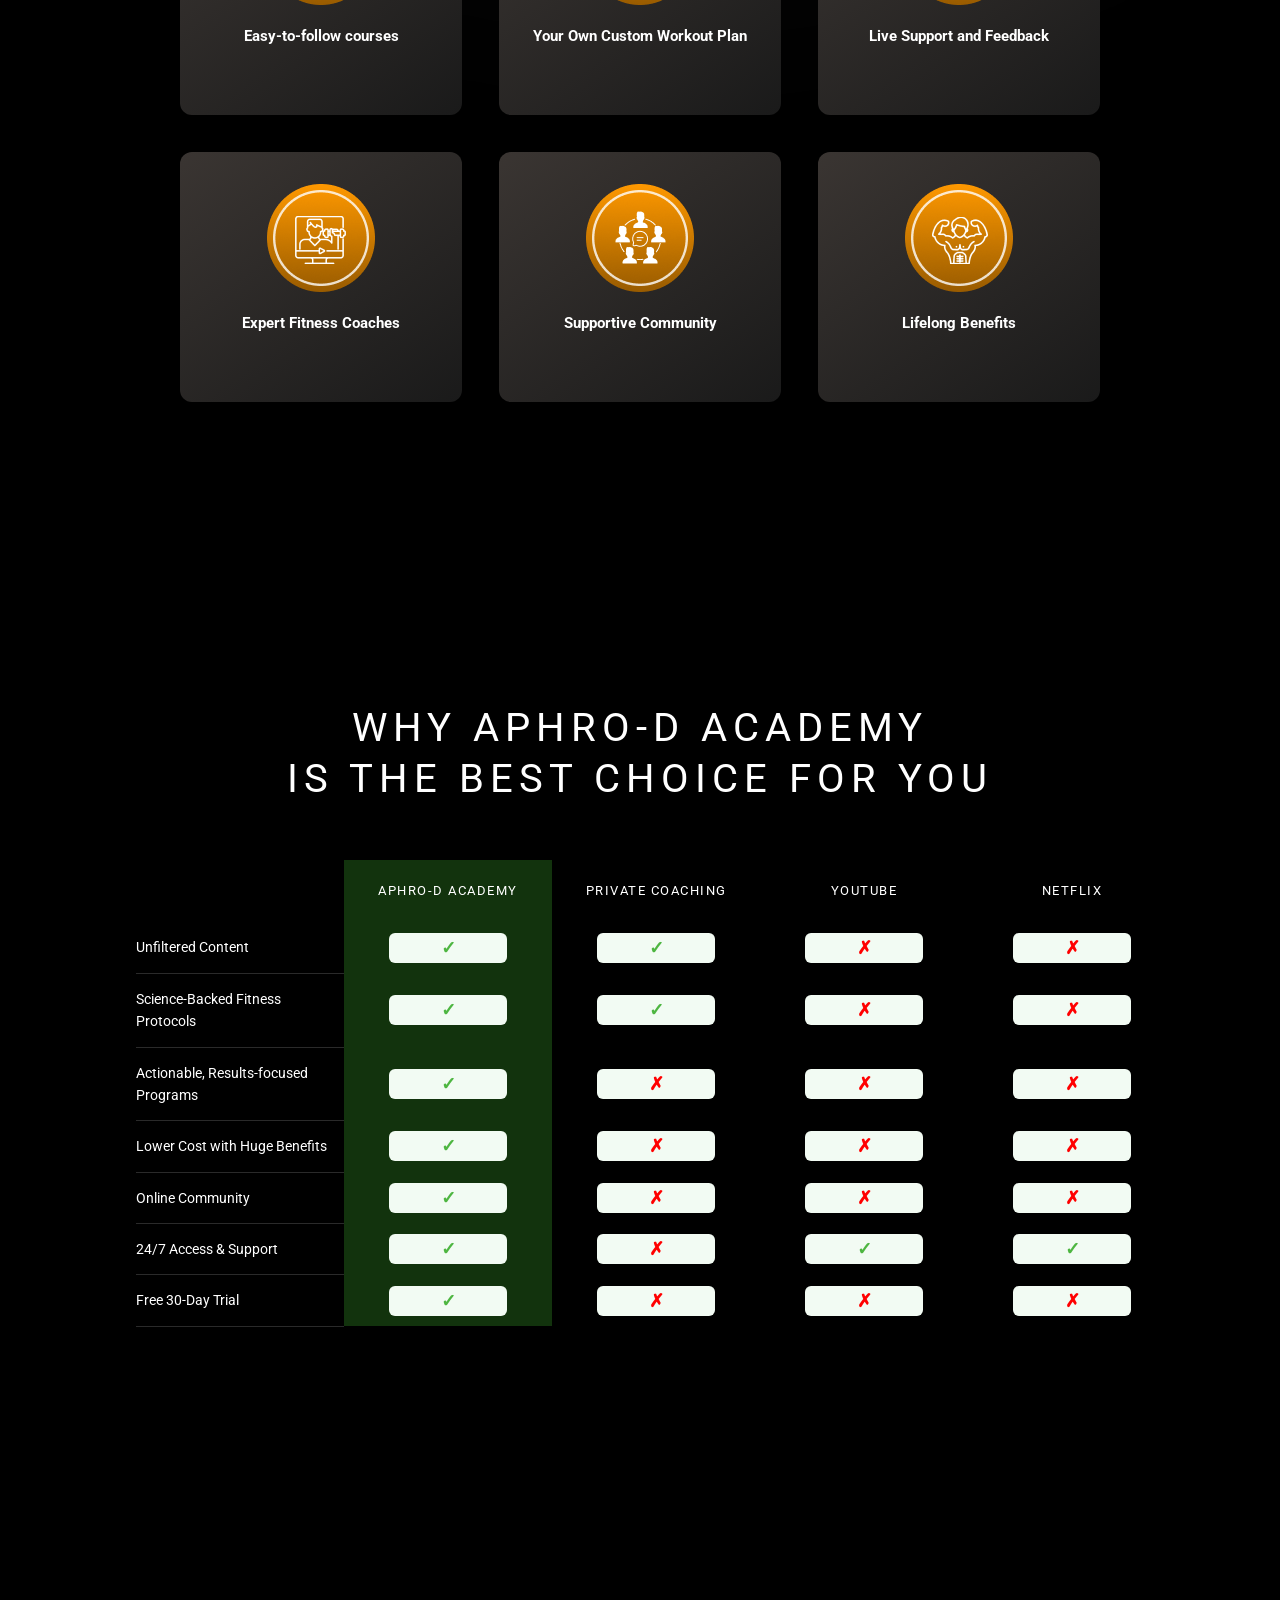
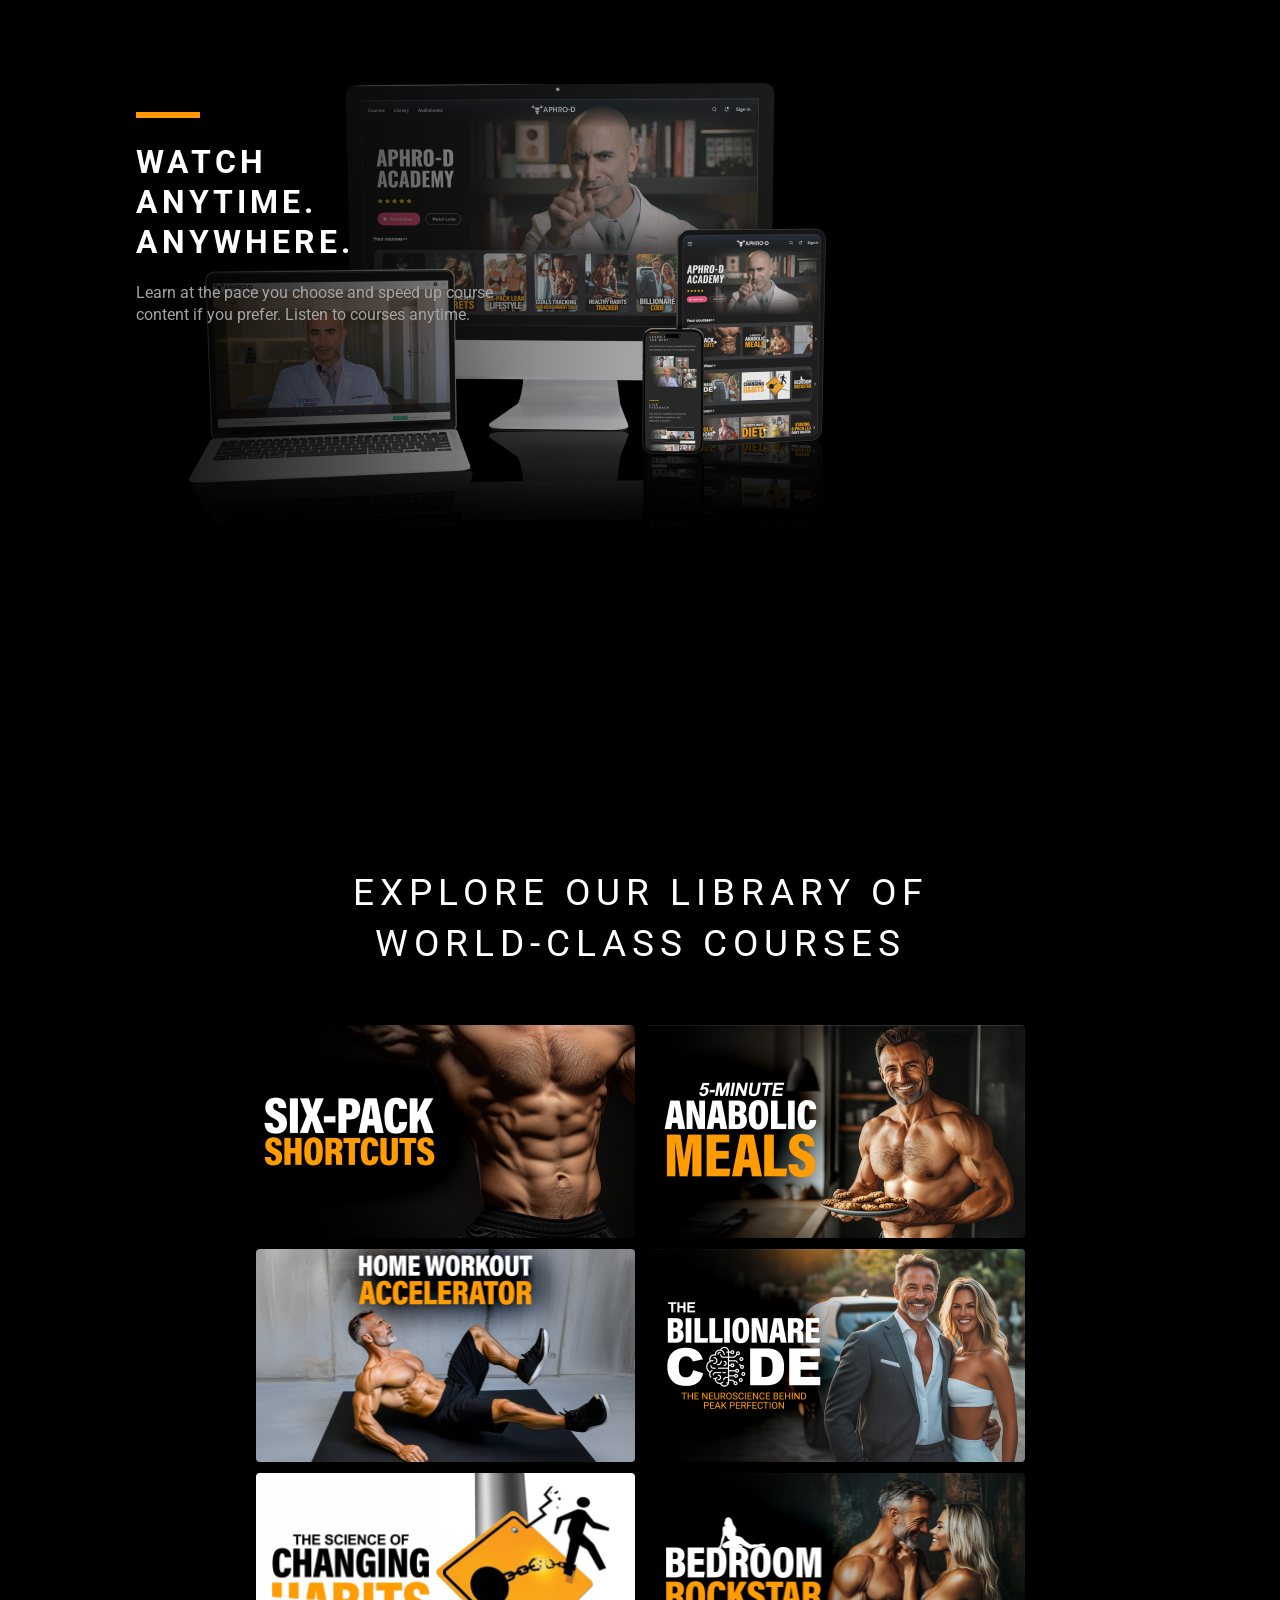
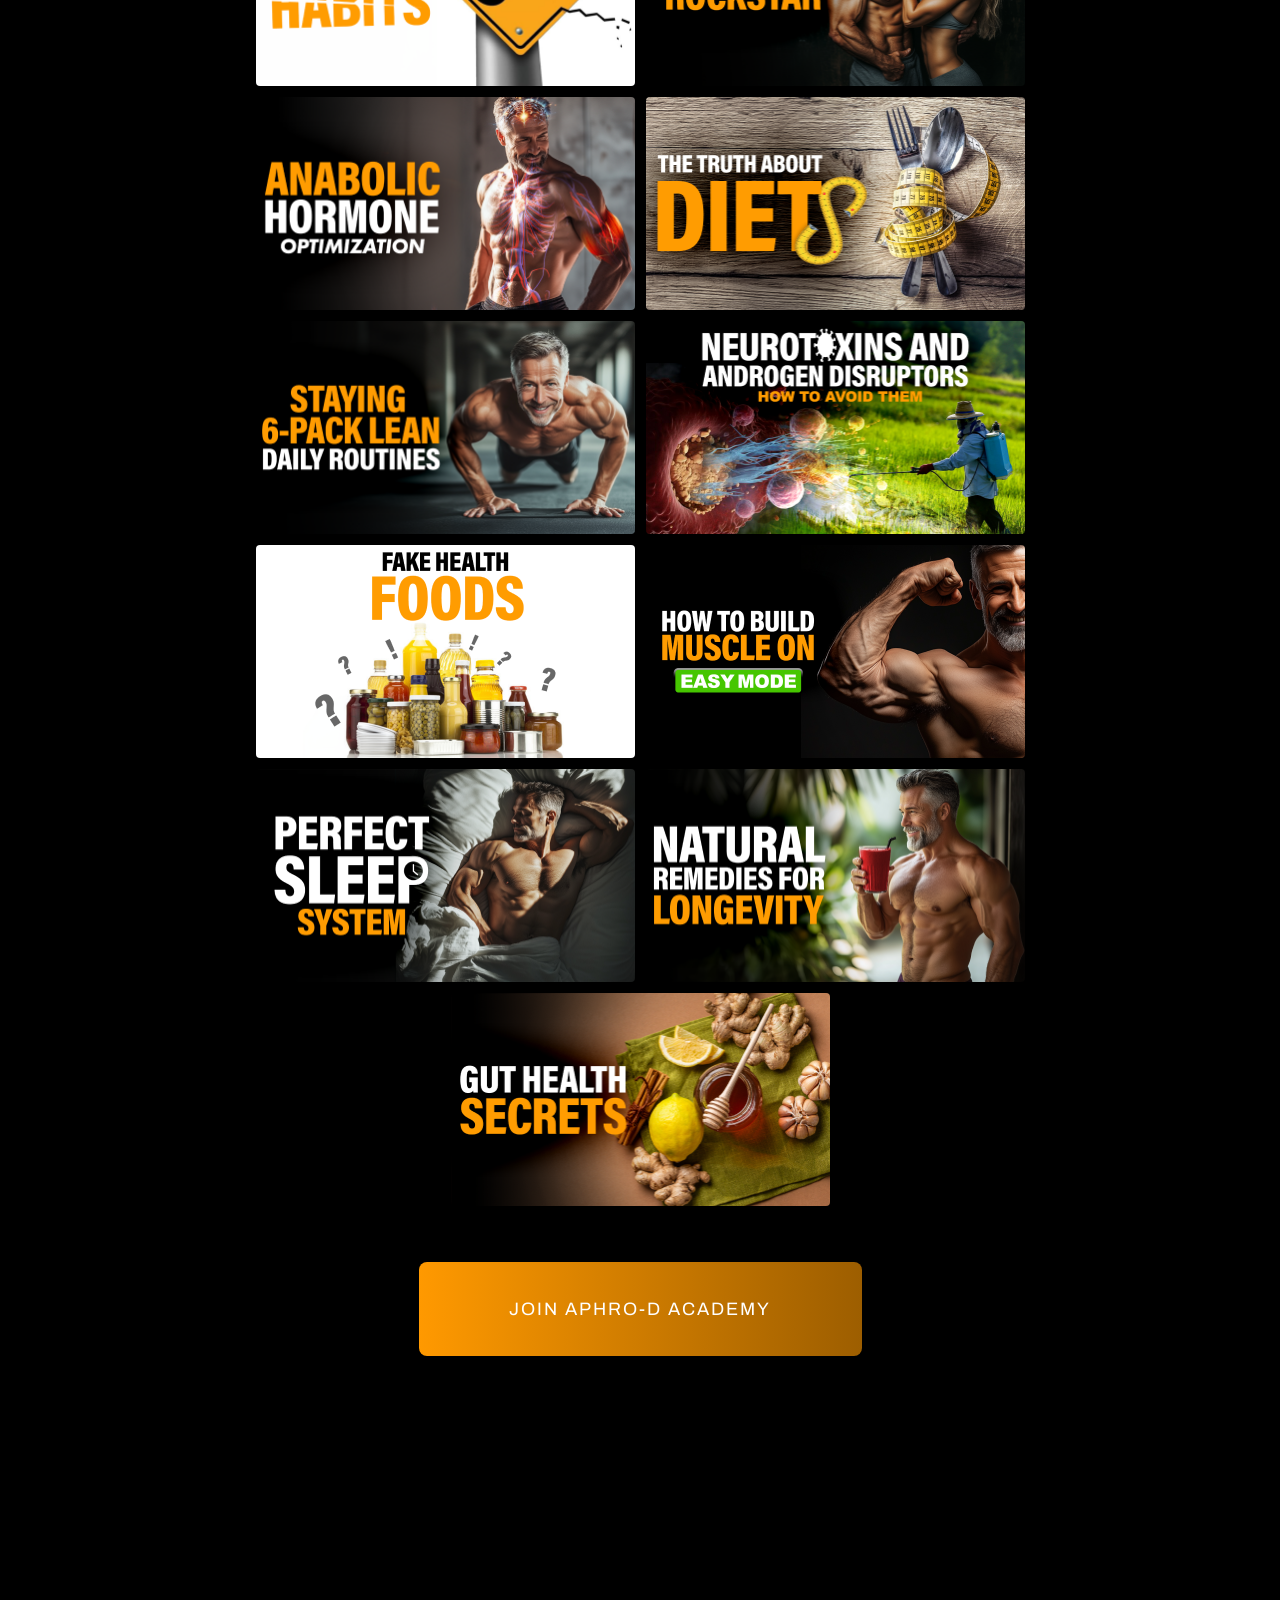
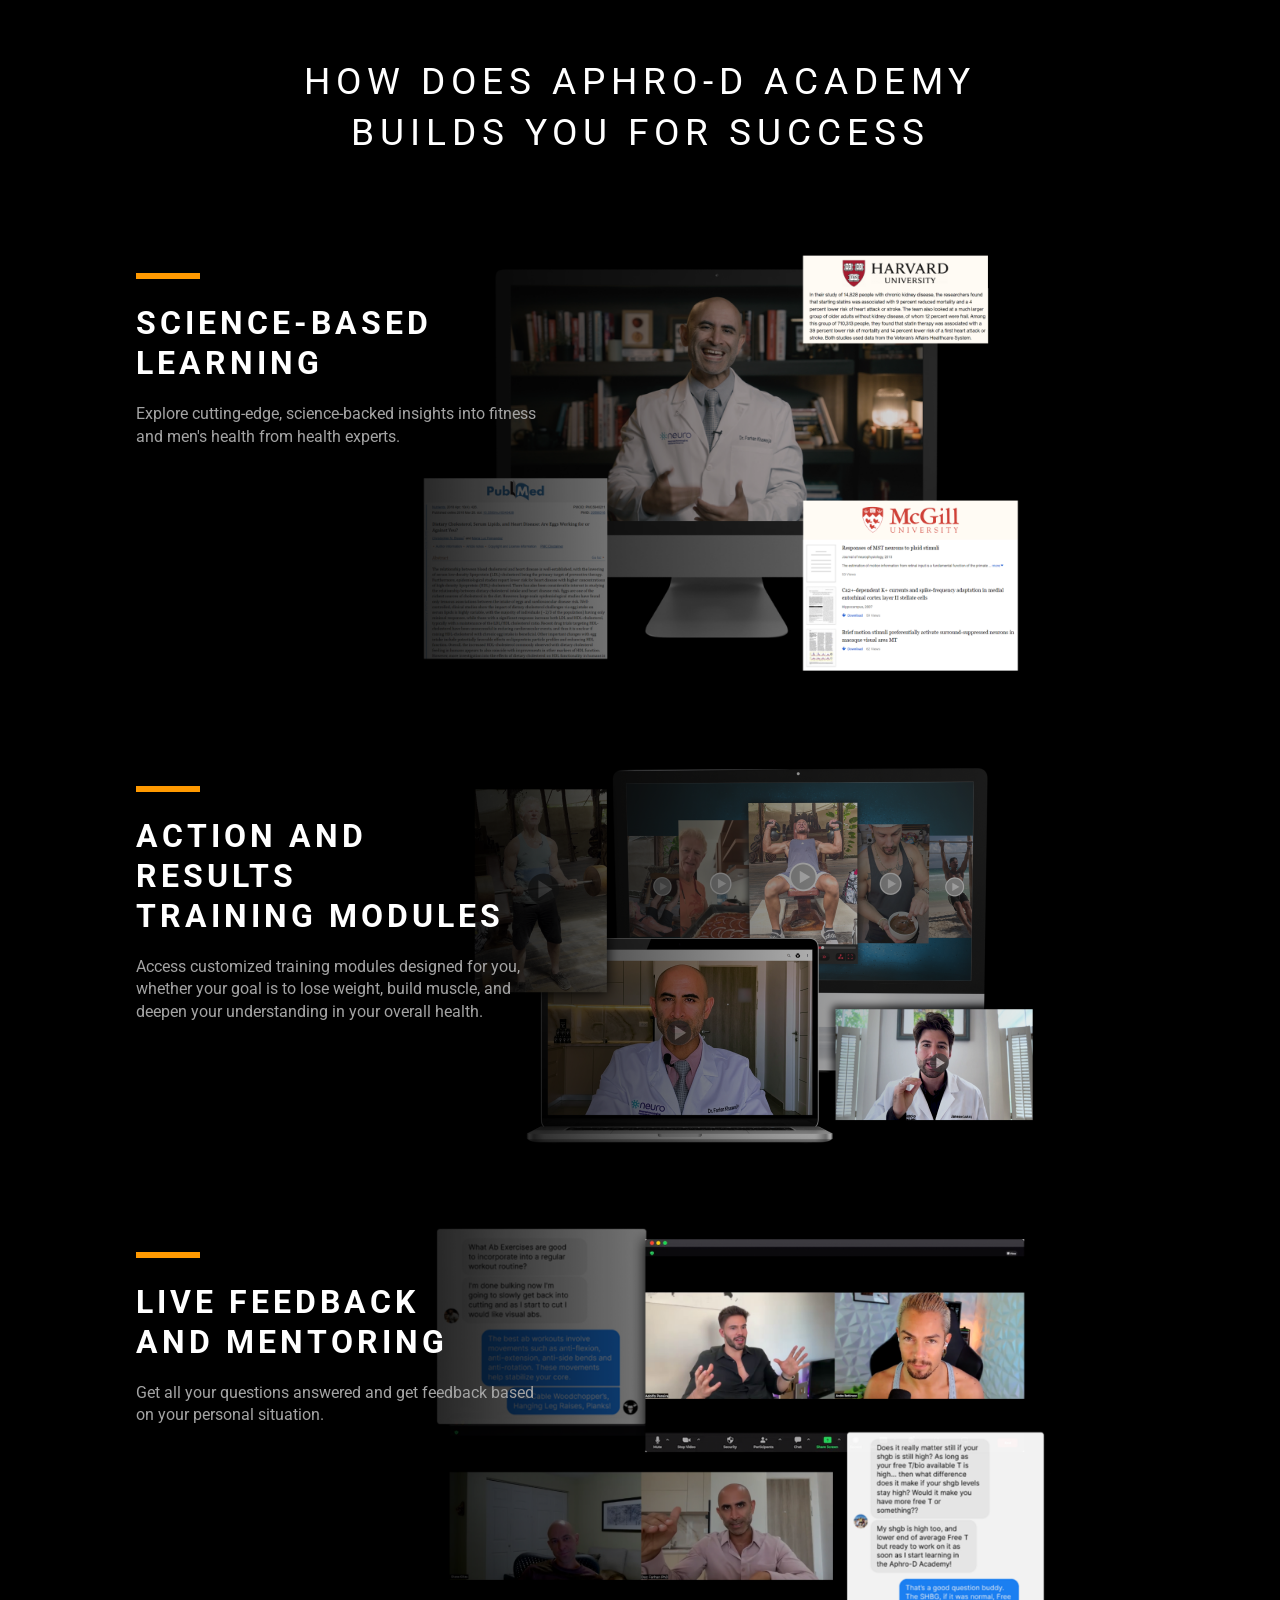
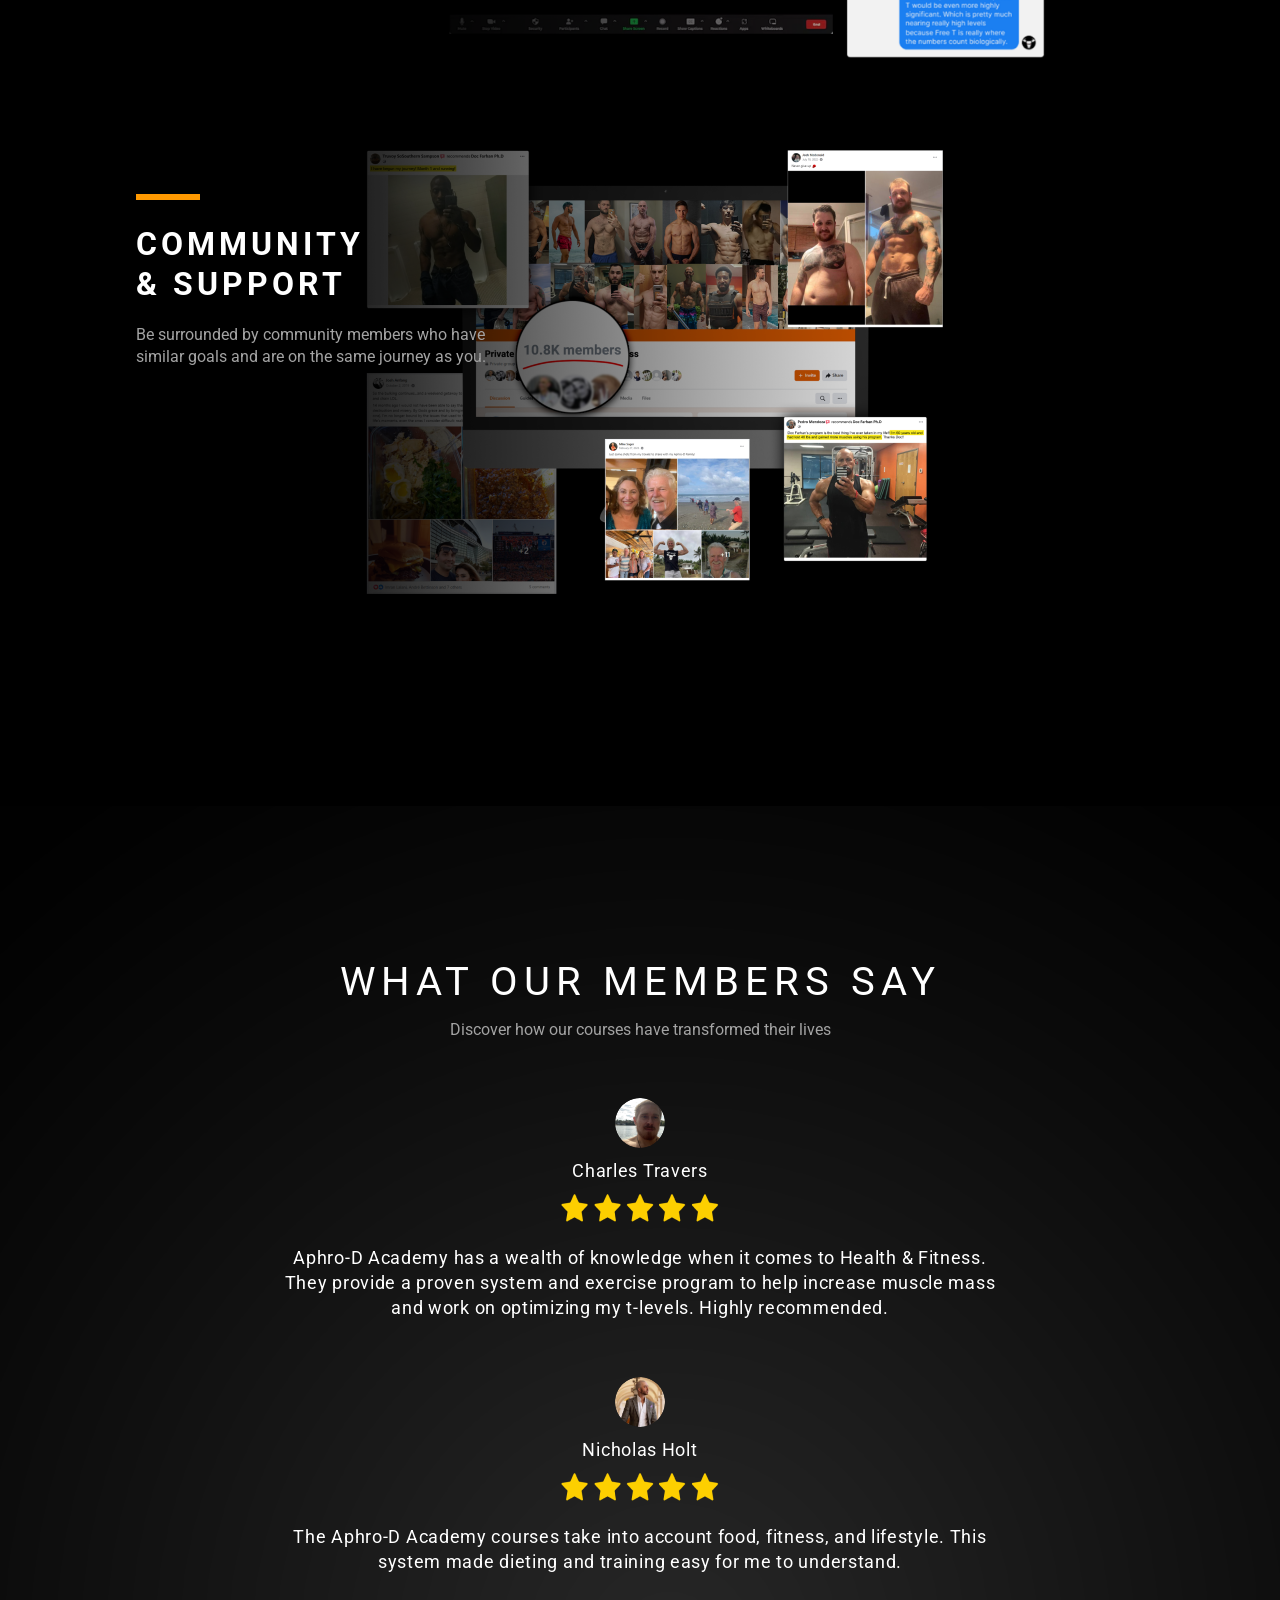
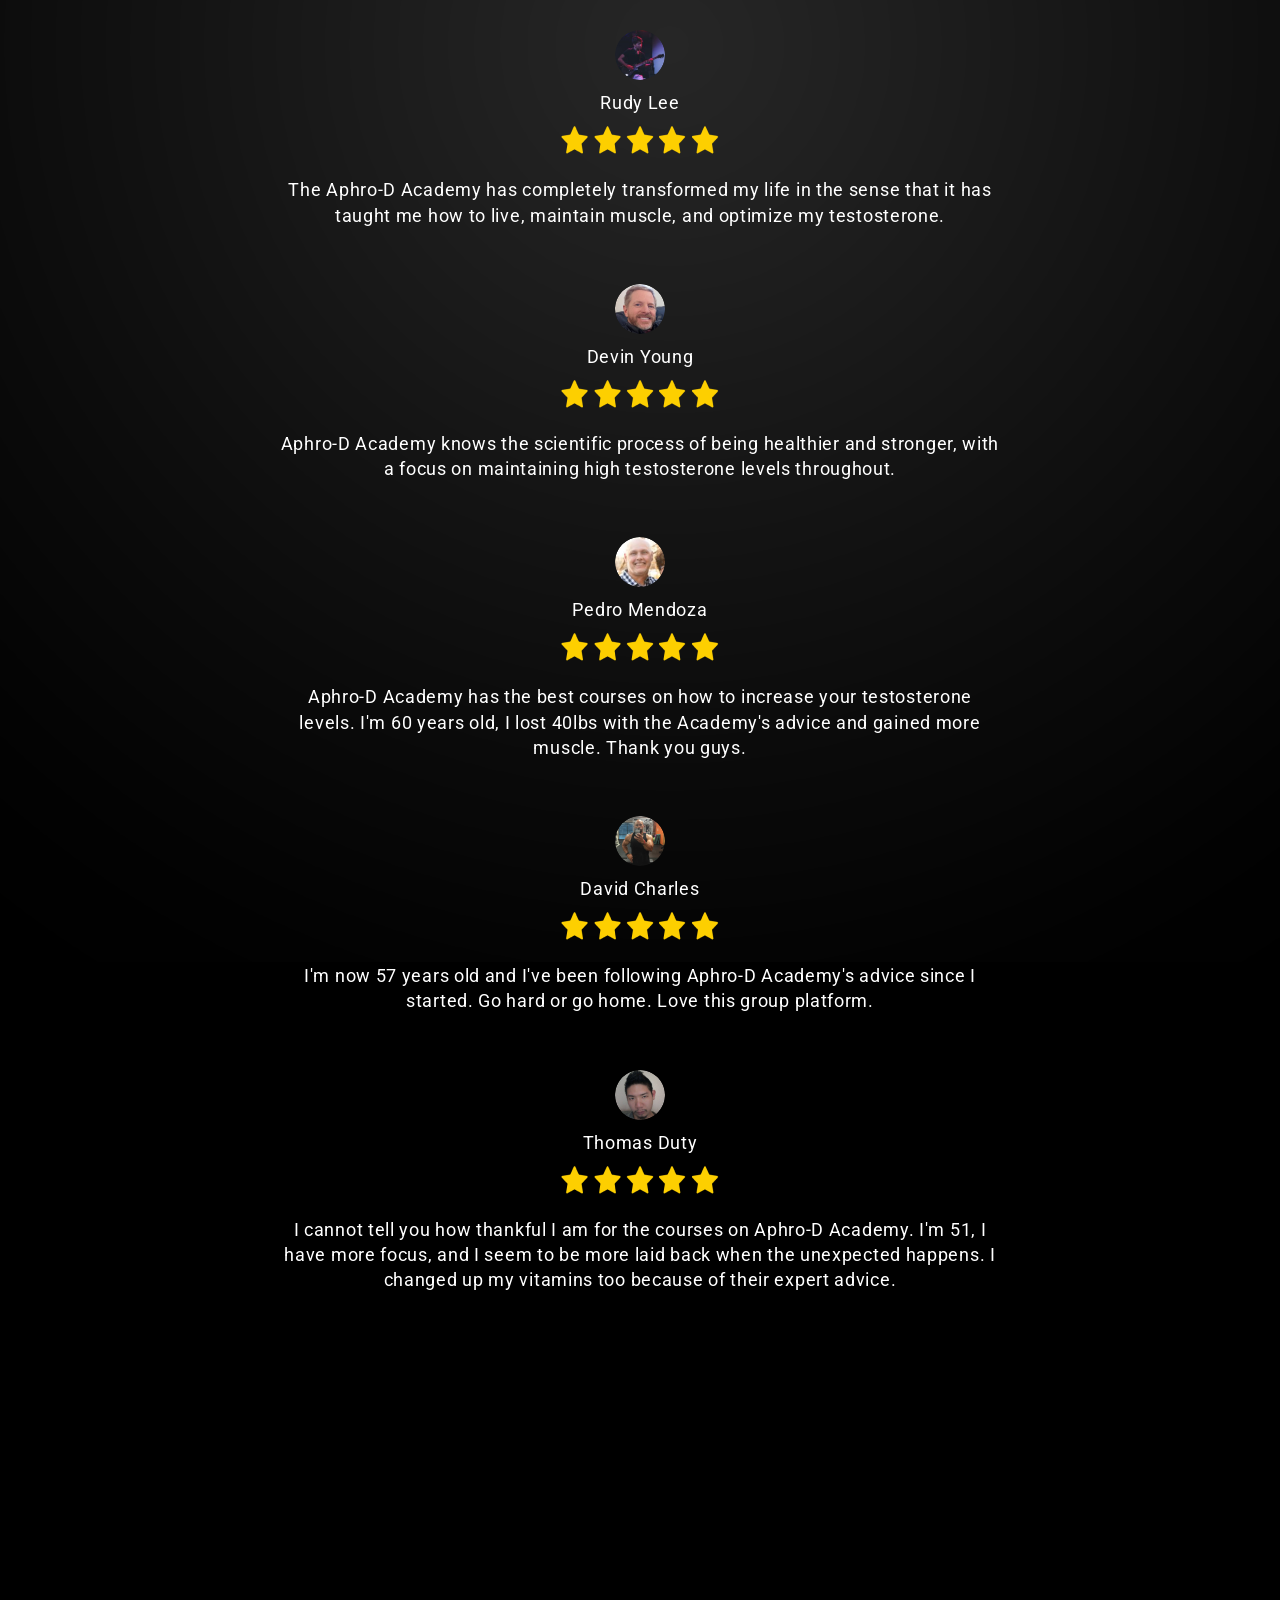
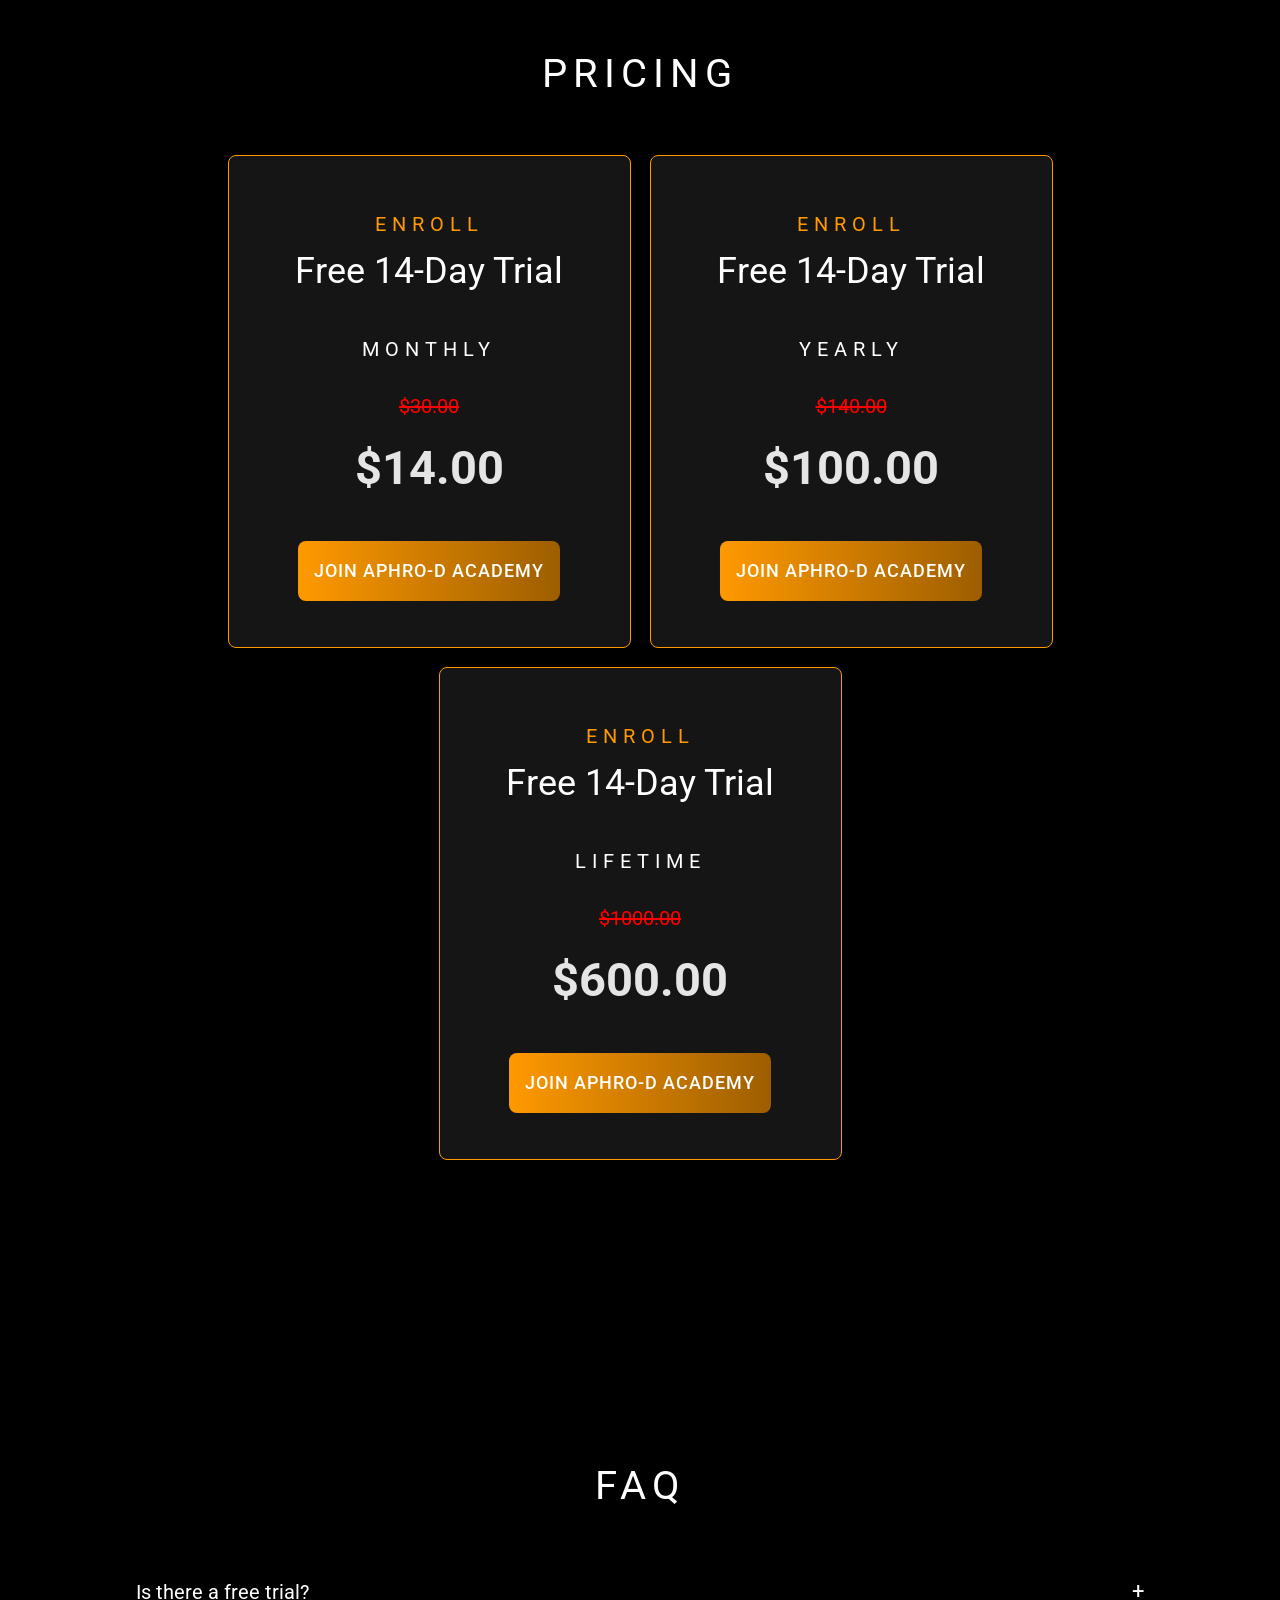
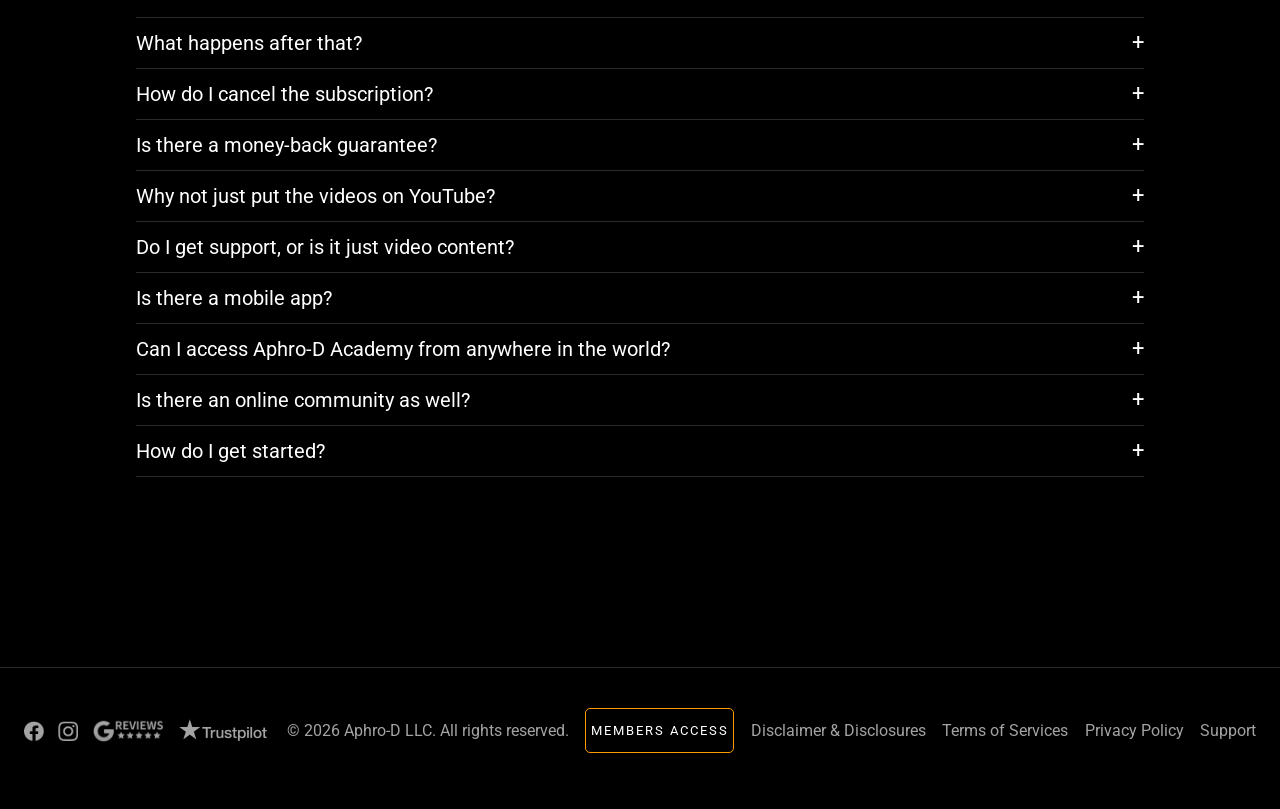
==== commit feaa6e5d: "Fix two section image paths" ====
--- a/import.html
+++ b/import.html
@@ -216,13 +216,13 @@
   <div class="txt" style="top:8%"><span class="rule"></span>
     <h3>Live Feedback<br>and Mentoring</h3><p>Get all your questions answered and get feedback based on your personal situation.</p></div>
   <div class="media" style="width:89%;margin-left:11%">
-    <img src="assets/images/sections/live-feedback.png" alt=""></div>
+    <img src="assets/images/sections/live-feedback-mentoring.png" alt=""></div>
 </div>
 <div class="split">
   <div class="txt" style="top:13%"><span class="rule"></span>
     <h3>Community<br>&amp; Support</h3><p>Be surrounded by community members who have similar goals and are on the same journey as you.</p></div>
   <div class="media" style="width:86%;margin-left:14%">
-    <img src="assets/images/sections/community-support.png" alt=""></div>
+    <img src="assets/images/sections/community-and-support.png" alt=""></div>
 </div>
   </div>
 </section>
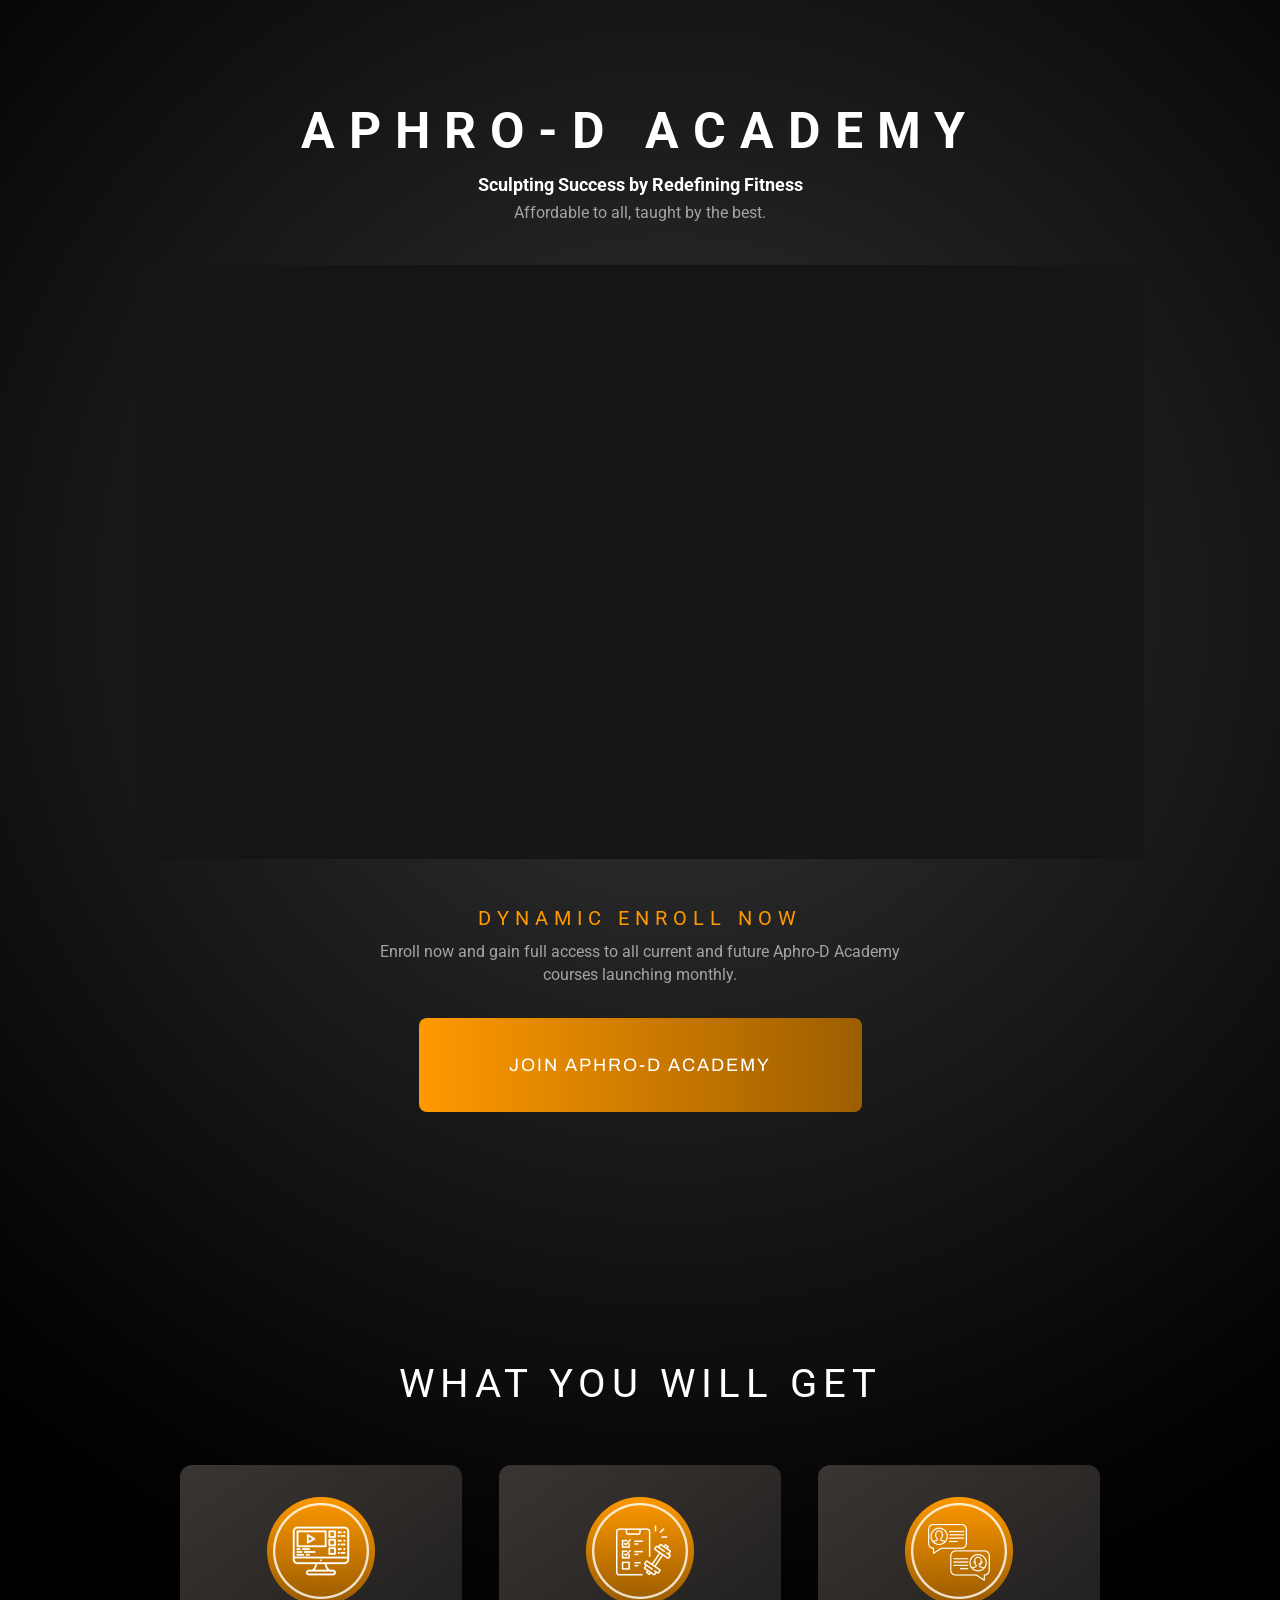
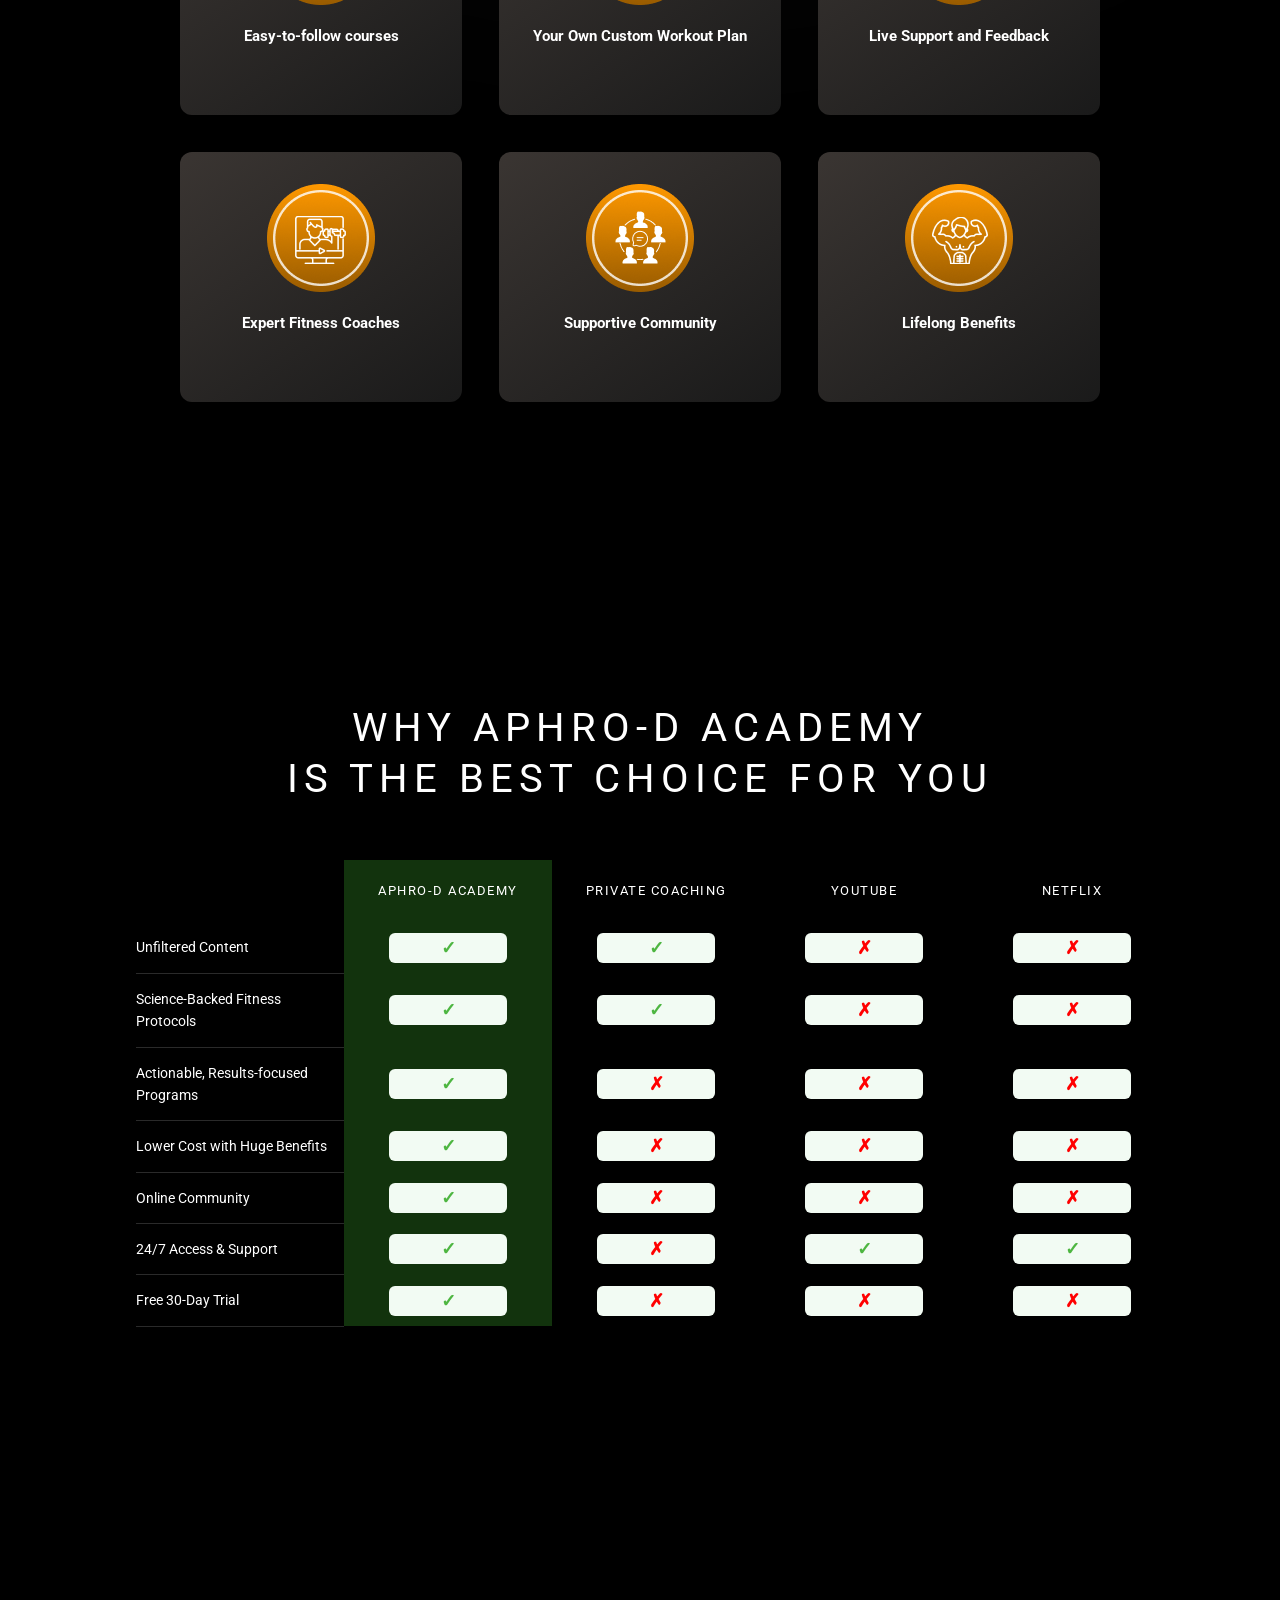
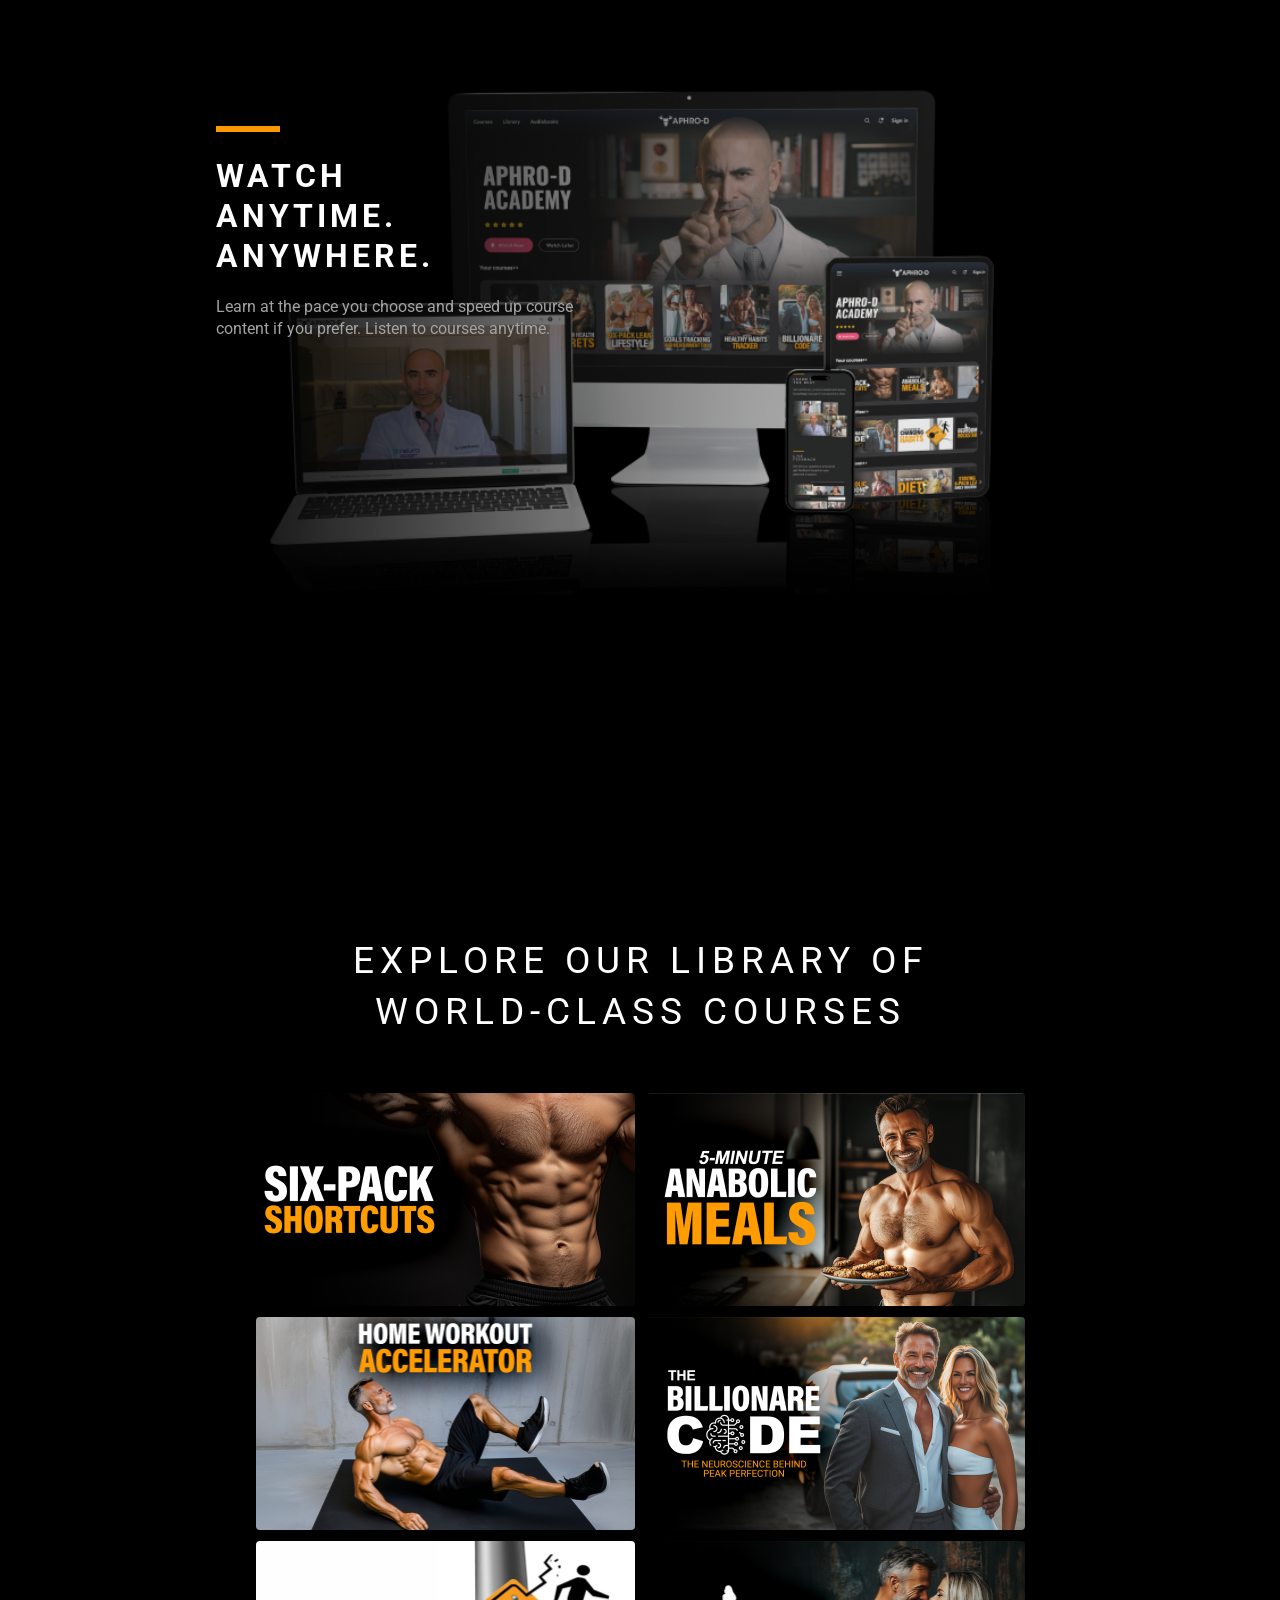
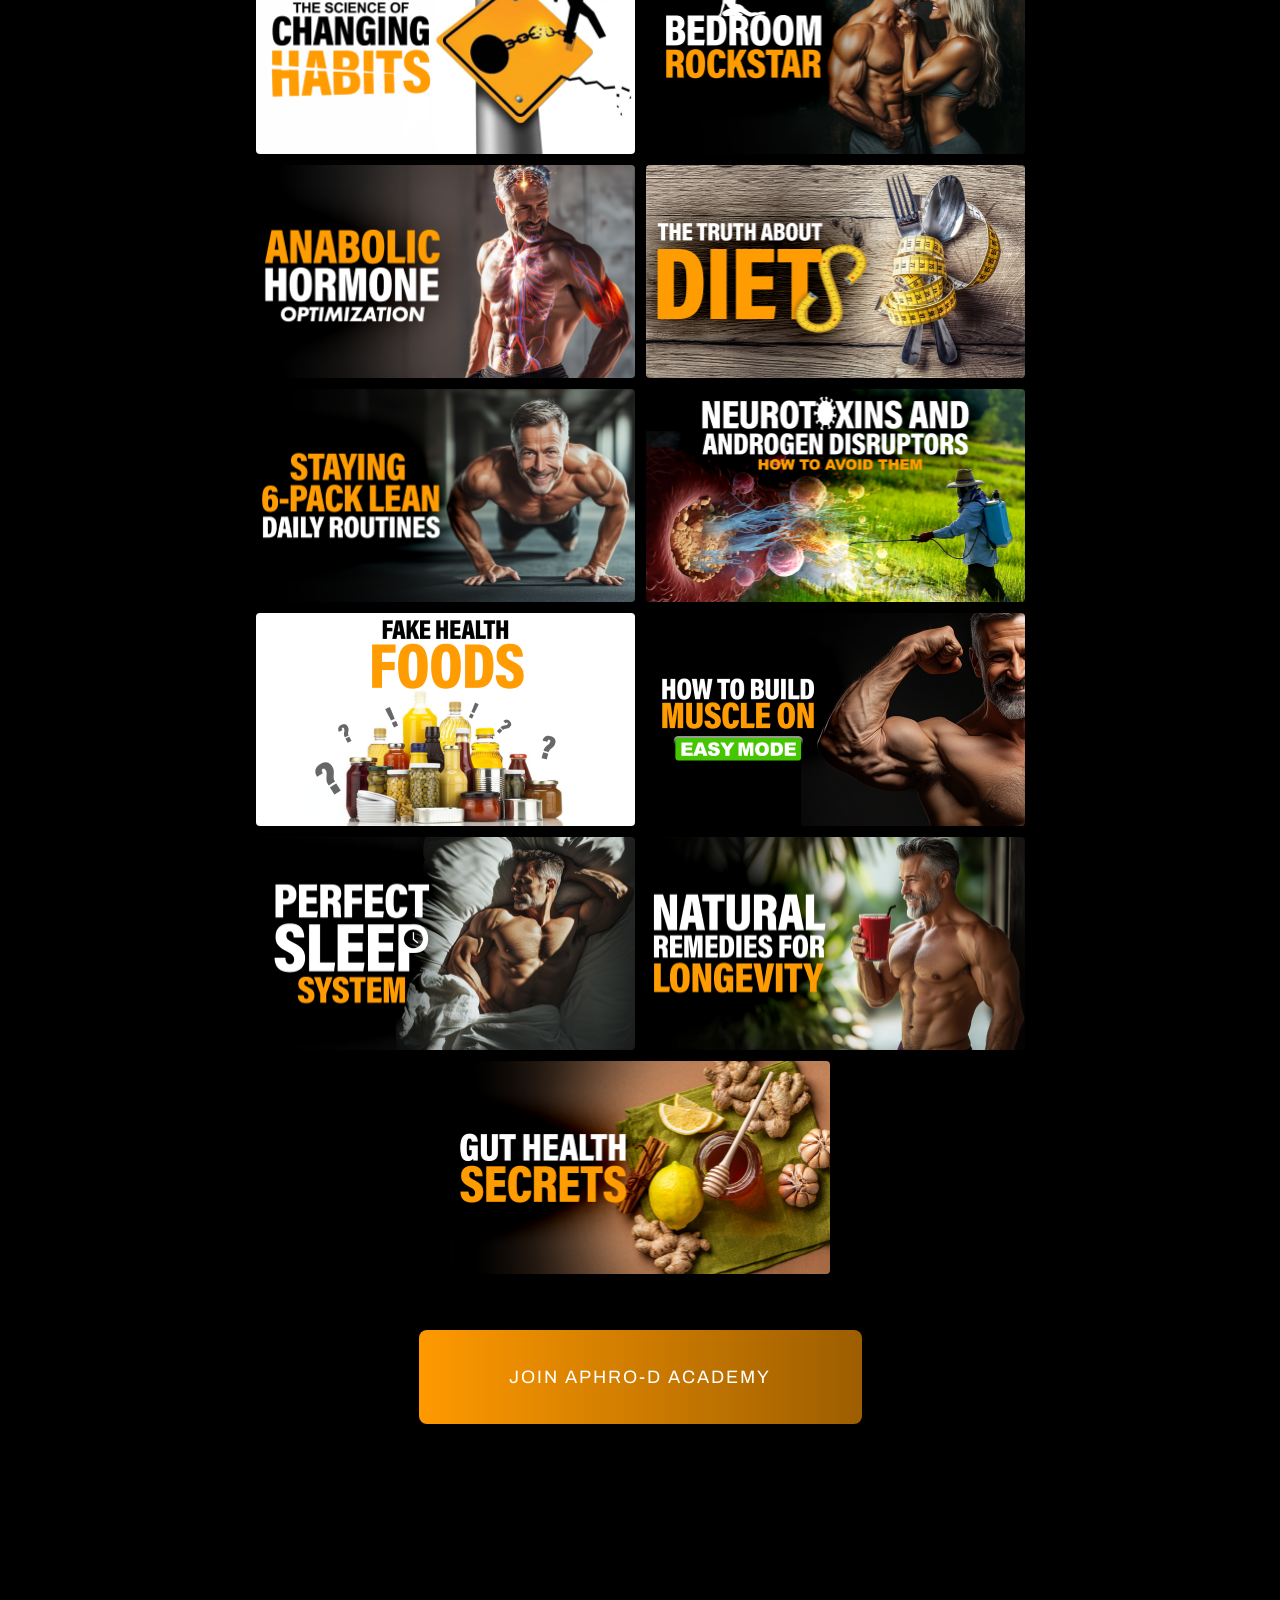
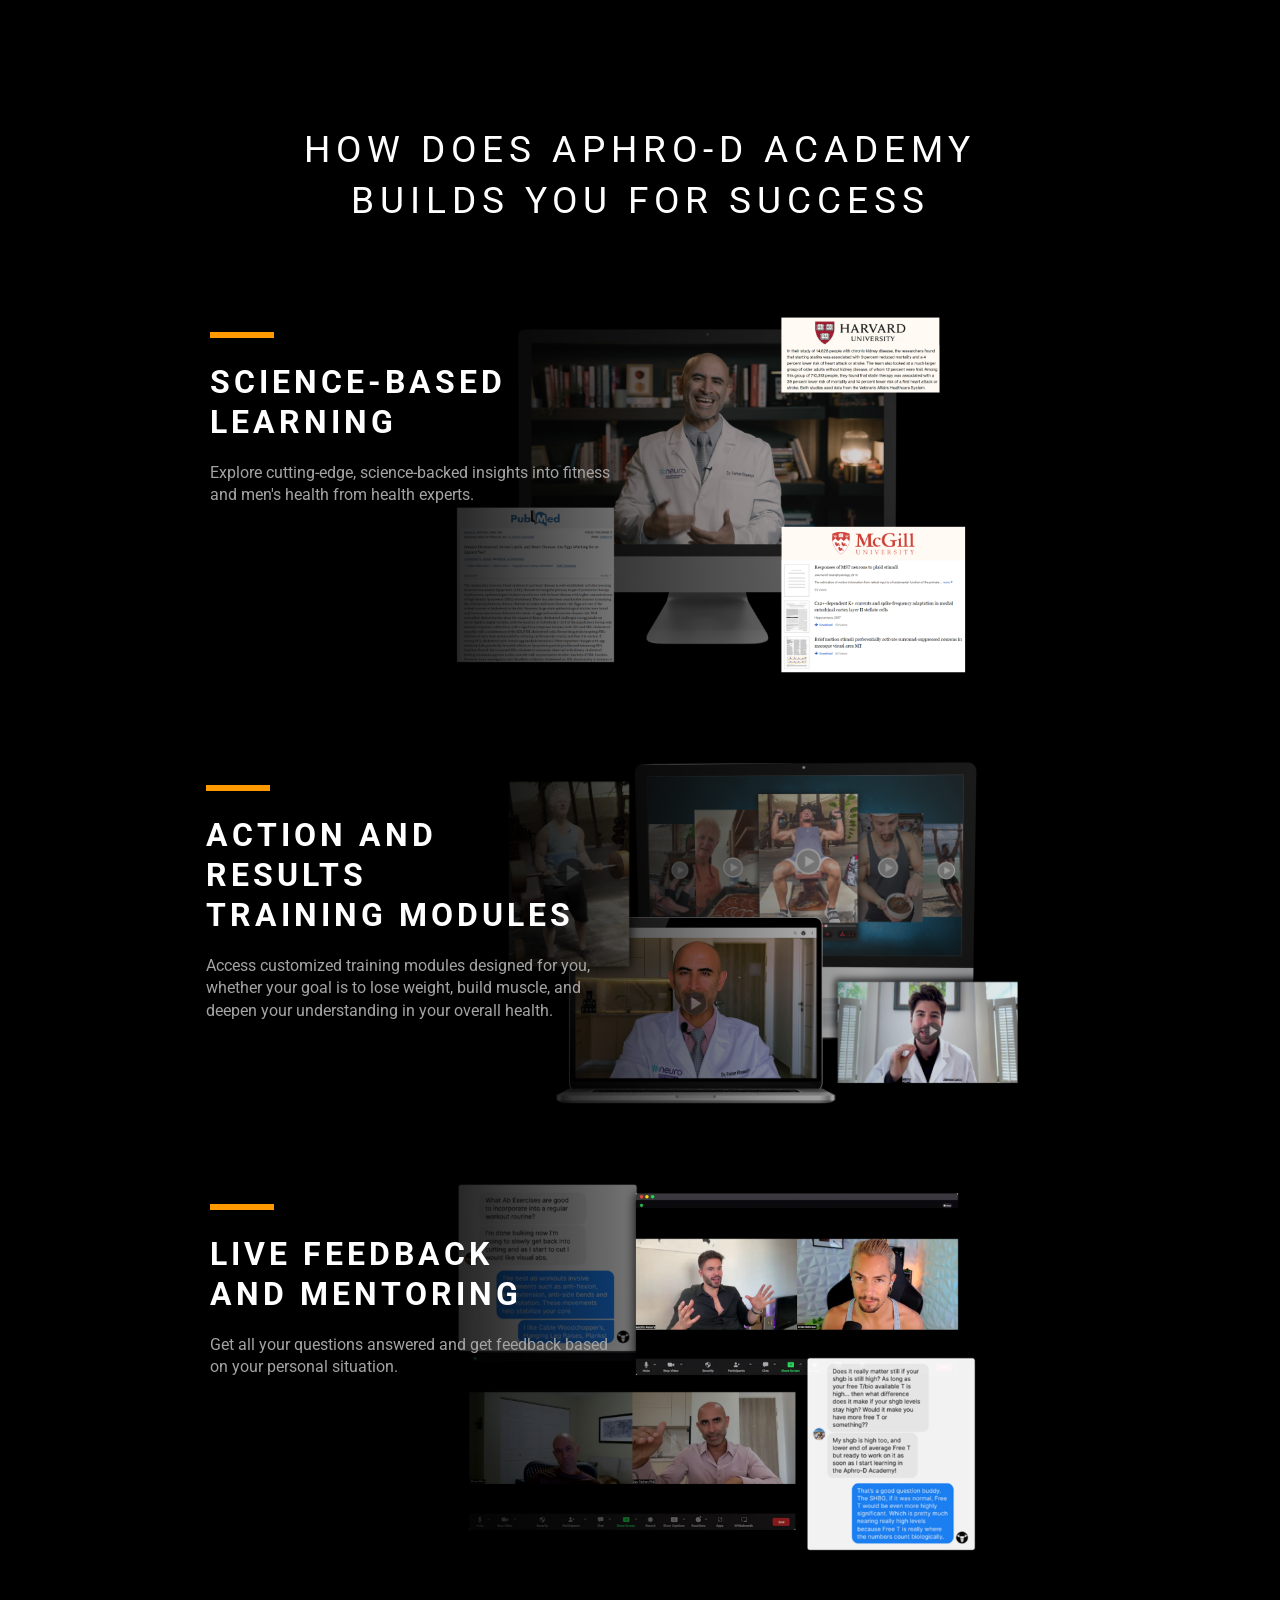
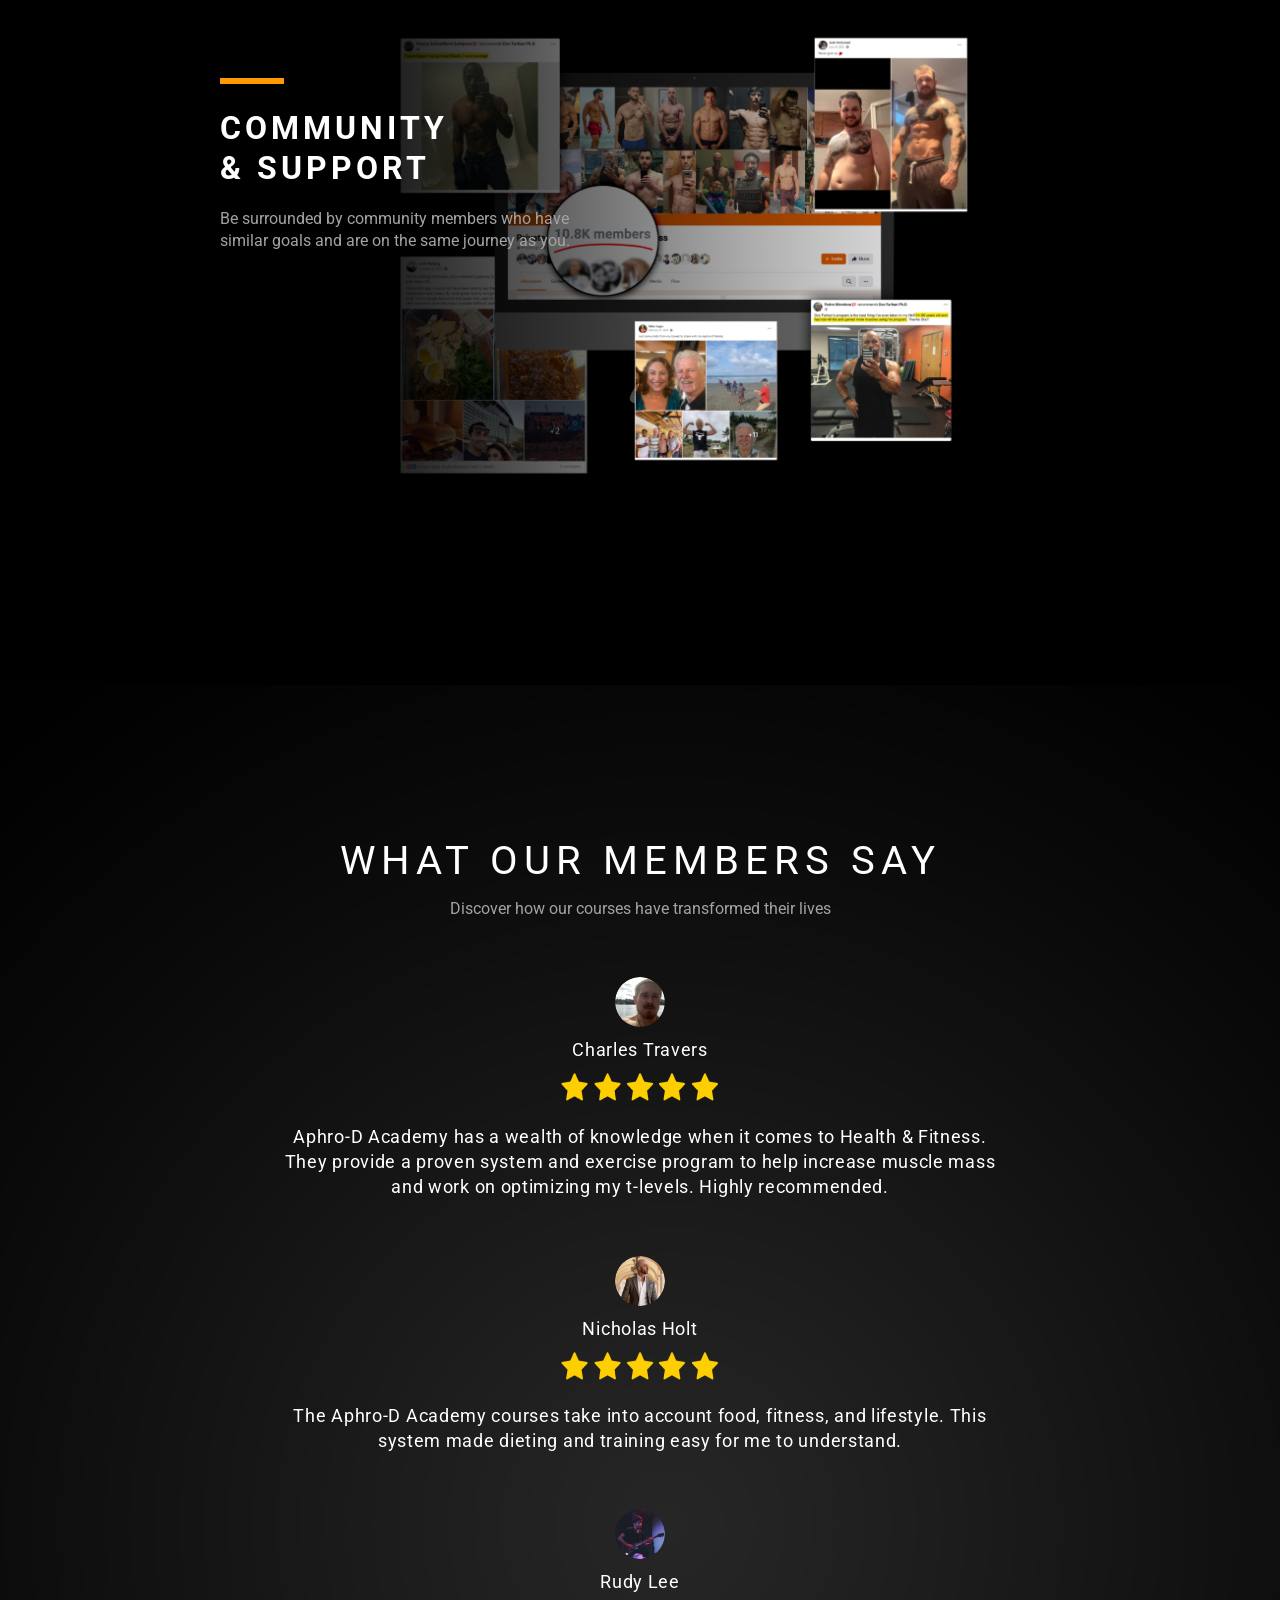
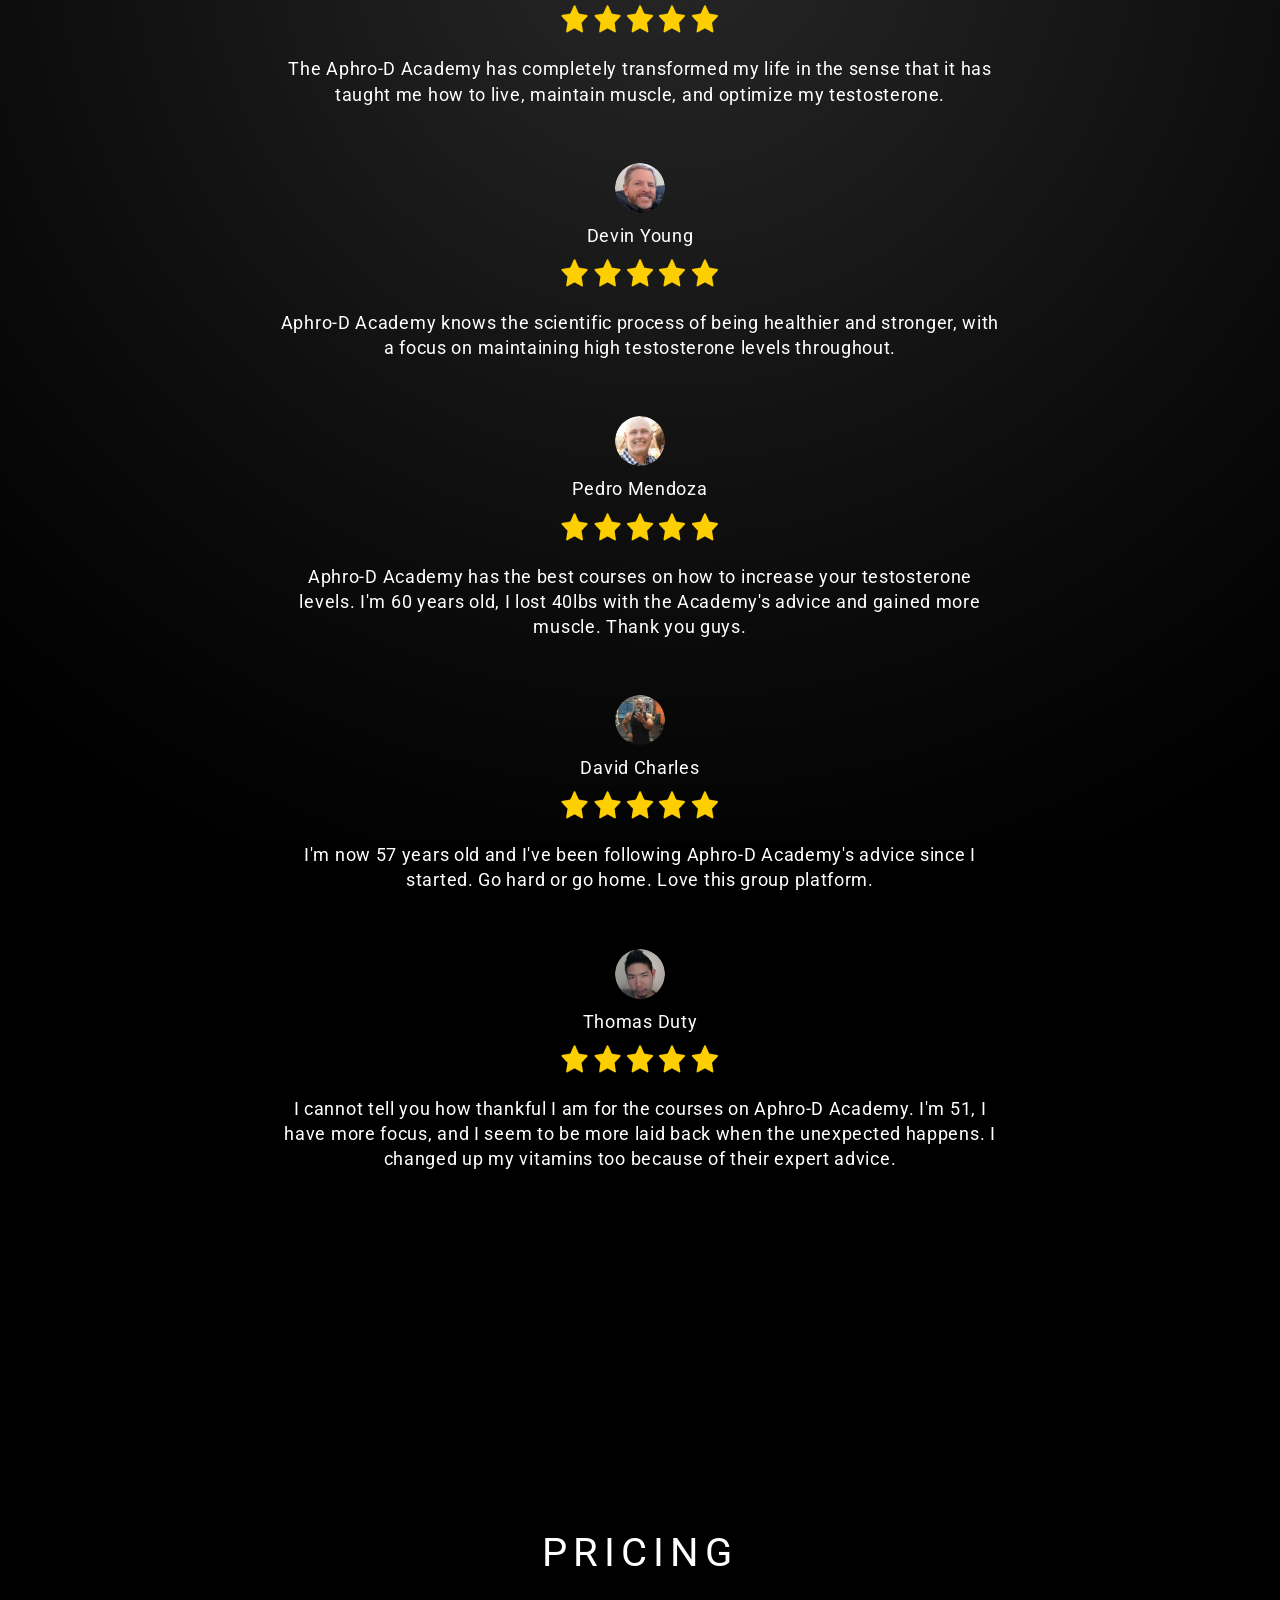
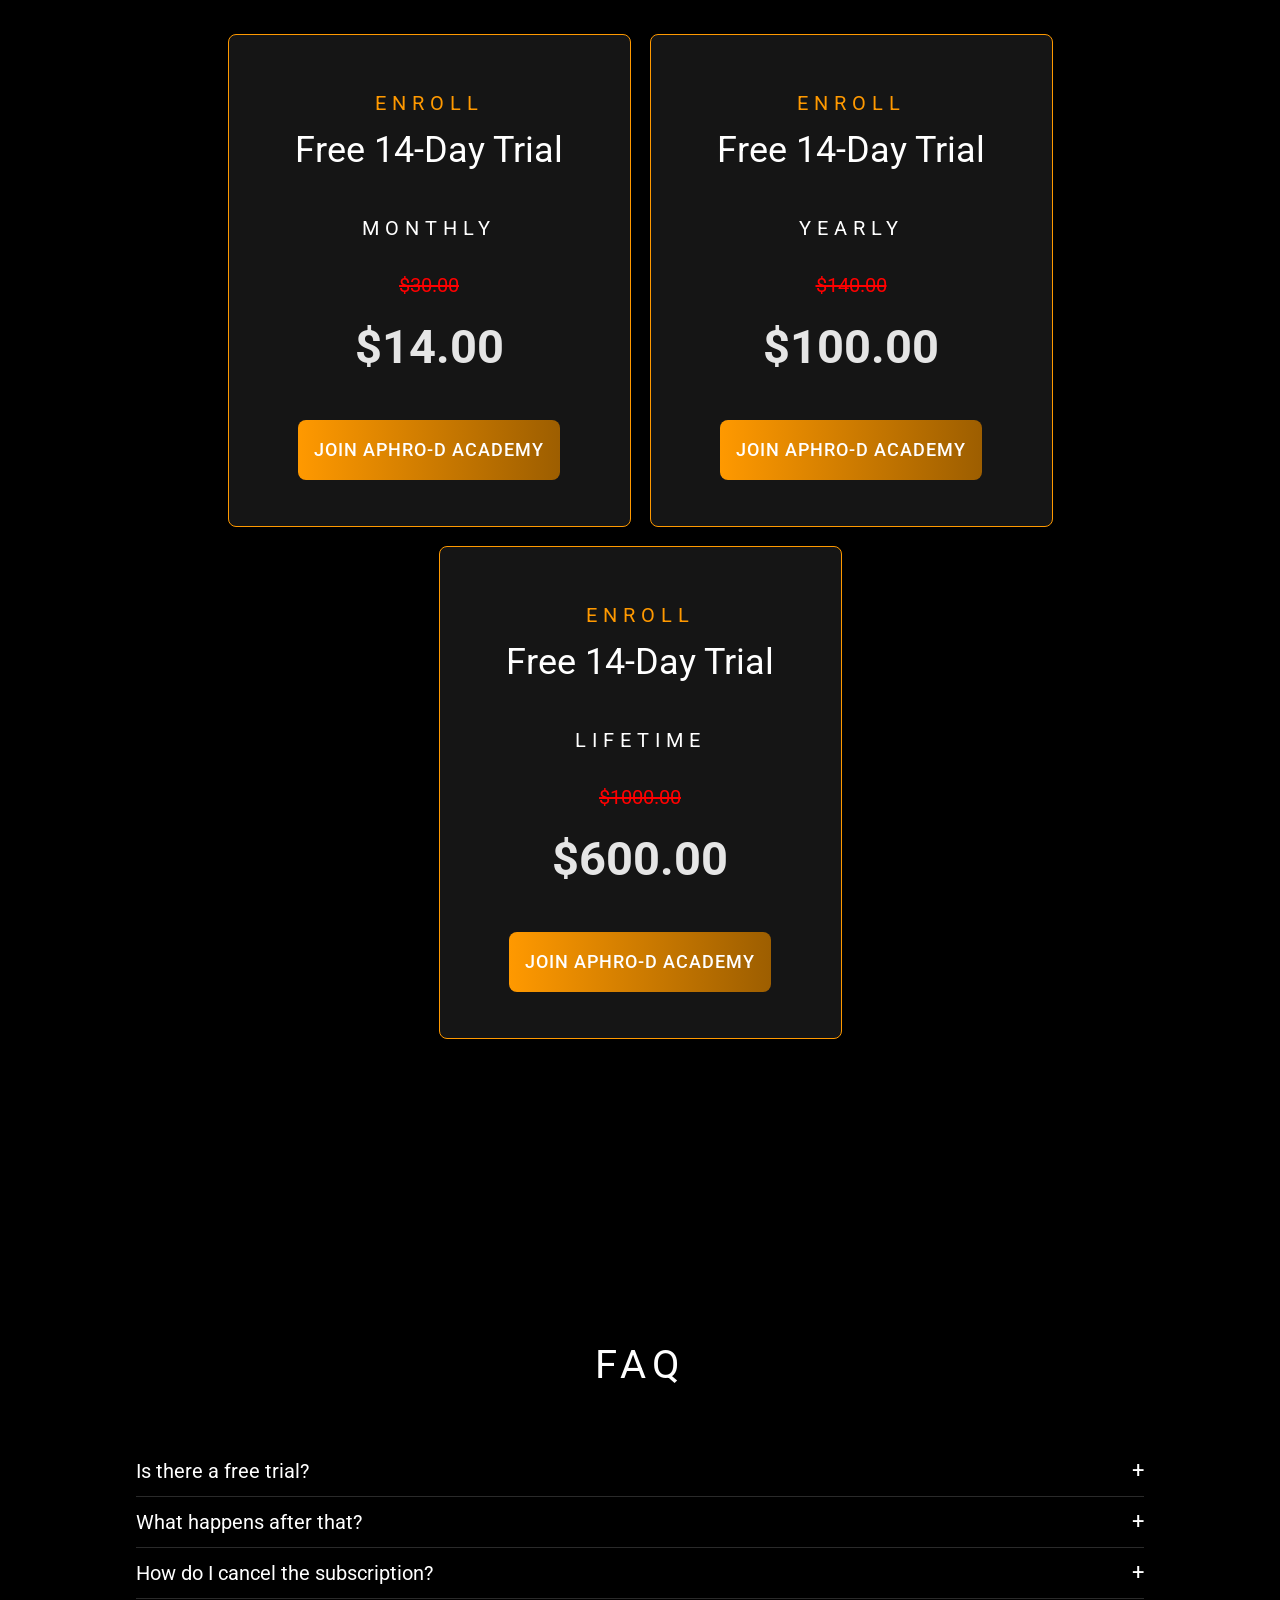
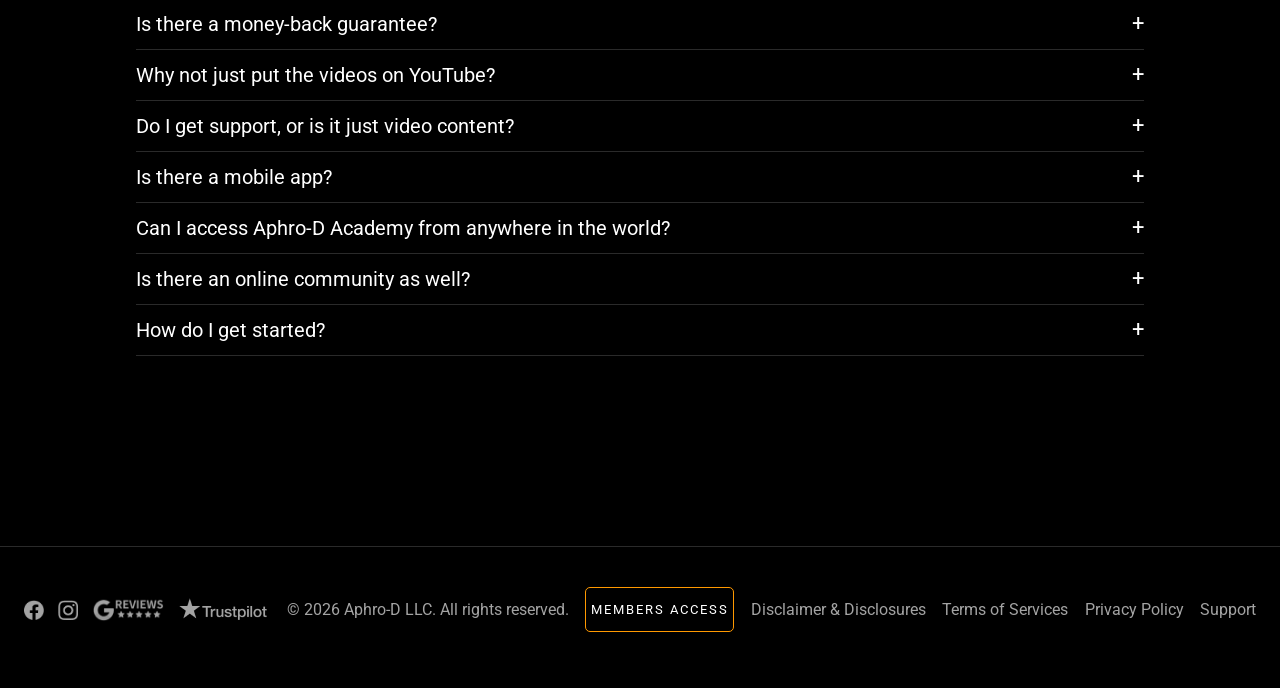
==== commit 59ea8b7c: "Fix split geometry to viewport-relative" ====
--- a/import.html
+++ b/import.html
@@ -55,9 +55,9 @@
 .pill.y{color:#4eb641}
 .pill.n{color:#ff0000}
 
-.split{position:relative;max-width:1290px;margin:0 auto 40px}
-.split .media{margin-left:0}
-.split .txt{position:absolute;left:0;width:400px;max-width:42%;z-index:2}
+.split{position:relative;width:100%;margin:0 auto 40px}
+.split .media img{width:100%;height:auto}
+.split .txt{position:absolute;width:400px;max-width:34%;z-index:2}
 .split .txt h3{font-size:32px;line-height:40px;letter-spacing:4px;text-transform:uppercase;font-weight:700}
 .split .txt p{color:#a3a3a3;margin-top:20px}
 
@@ -163,14 +163,12 @@
 </section>
 
 <section class="section">
-  <div class="wrap">
-<div class="split">
-  <div class="txt" style="top:17%"><span class="rule"></span>
+<div class="split">
+  <div class="txt" style="left:16.9%;top:17.4%"><span class="rule"></span>
     <h3>Watch<br>Anytime.<br>Anywhere.</h3><p>Learn at the pace you choose and speed up course content if you prefer. Listen to courses anytime.</p></div>
-  <div class="media" style="width:99%;margin-left:0%">
+  <div class="media" style="width:66.6%;margin-left:16.4%">
     <img src="assets/images/sections/watch-anytime-anywhere.png" alt=""></div>
 </div>
-  </div>
 </section>
 
 <section class="section">
@@ -200,31 +198,31 @@
 <section class="section">
   <div class="wrap">
     <h2 class="title title-sm" style="margin-bottom:56px">How Does Aphro-D Academy<br>Builds You For Success</h2>
-<div class="split">
-  <div class="txt" style="top:12%"><span class="rule"></span>
+  </div>
+<div class="split">
+  <div class="txt" style="left:16.4%;top:11.8%"><span class="rule"></span>
     <h3>Science-Based<br>Learning</h3><p>Explore cutting-edge, science-backed insights into fitness and men's health from health experts.</p></div>
-  <div class="media" style="width:92%;margin-left:8%">
+  <div class="media" style="width:61.9%;margin-left:21.9%">
     <img src="assets/images/sections/science-based-learning.png" alt=""></div>
 </div>
 <div class="split">
-  <div class="txt" style="top:9%"><span class="rule"></span>
+  <div class="txt" style="left:16.1%;top:10.5%"><span class="rule"></span>
     <h3>Action and Results<br>Training Modules</h3><p>Access customized training modules designed for you, whether your goal is to lose weight, build muscle, and deepen your understanding in your overall health.</p></div>
-  <div class="media" style="width:80%;margin-left:20%">
+  <div class="media" style="width:53.4%;margin-left:30.0%">
     <img src="assets/images/sections/training-modules.png" alt=""></div>
 </div>
 <div class="split">
-  <div class="txt" style="top:8%"><span class="rule"></span>
+  <div class="txt" style="left:16.4%;top:7.7%"><span class="rule"></span>
     <h3>Live Feedback<br>and Mentoring</h3><p>Get all your questions answered and get feedback based on your personal situation.</p></div>
-  <div class="media" style="width:89%;margin-left:11%">
+  <div class="media" style="width:59.6%;margin-left:23.2%">
     <img src="assets/images/sections/live-feedback-mentoring.png" alt=""></div>
 </div>
 <div class="split">
-  <div class="txt" style="top:13%"><span class="rule"></span>
+  <div class="txt" style="left:17.2%;top:12.6%"><span class="rule"></span>
     <h3>Community<br>&amp; Support</h3><p>Be surrounded by community members who have similar goals and are on the same journey as you.</p></div>
-  <div class="media" style="width:86%;margin-left:14%">
+  <div class="media" style="width:57.6%;margin-left:24.4%">
     <img src="assets/images/sections/community-and-support.png" alt=""></div>
 </div>
-  </div>
 </section>
 
 <div class="band-lower">
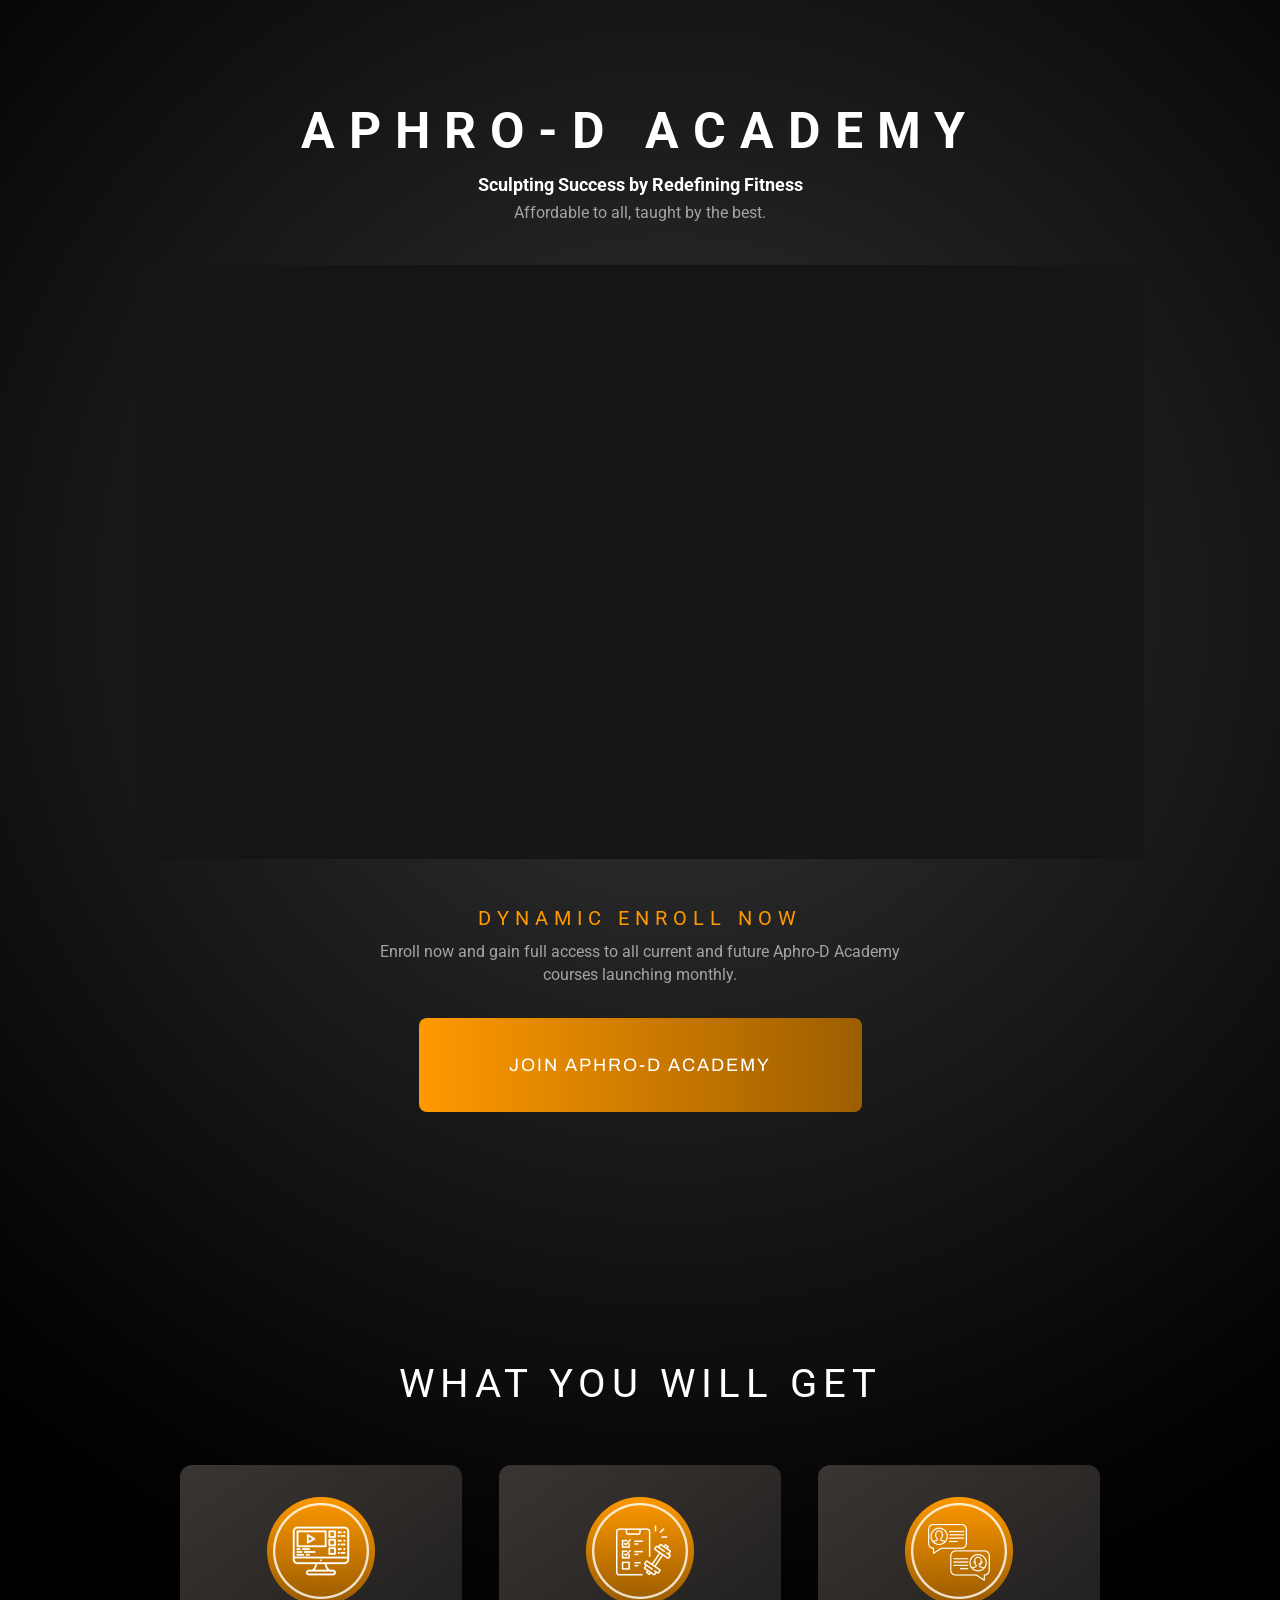
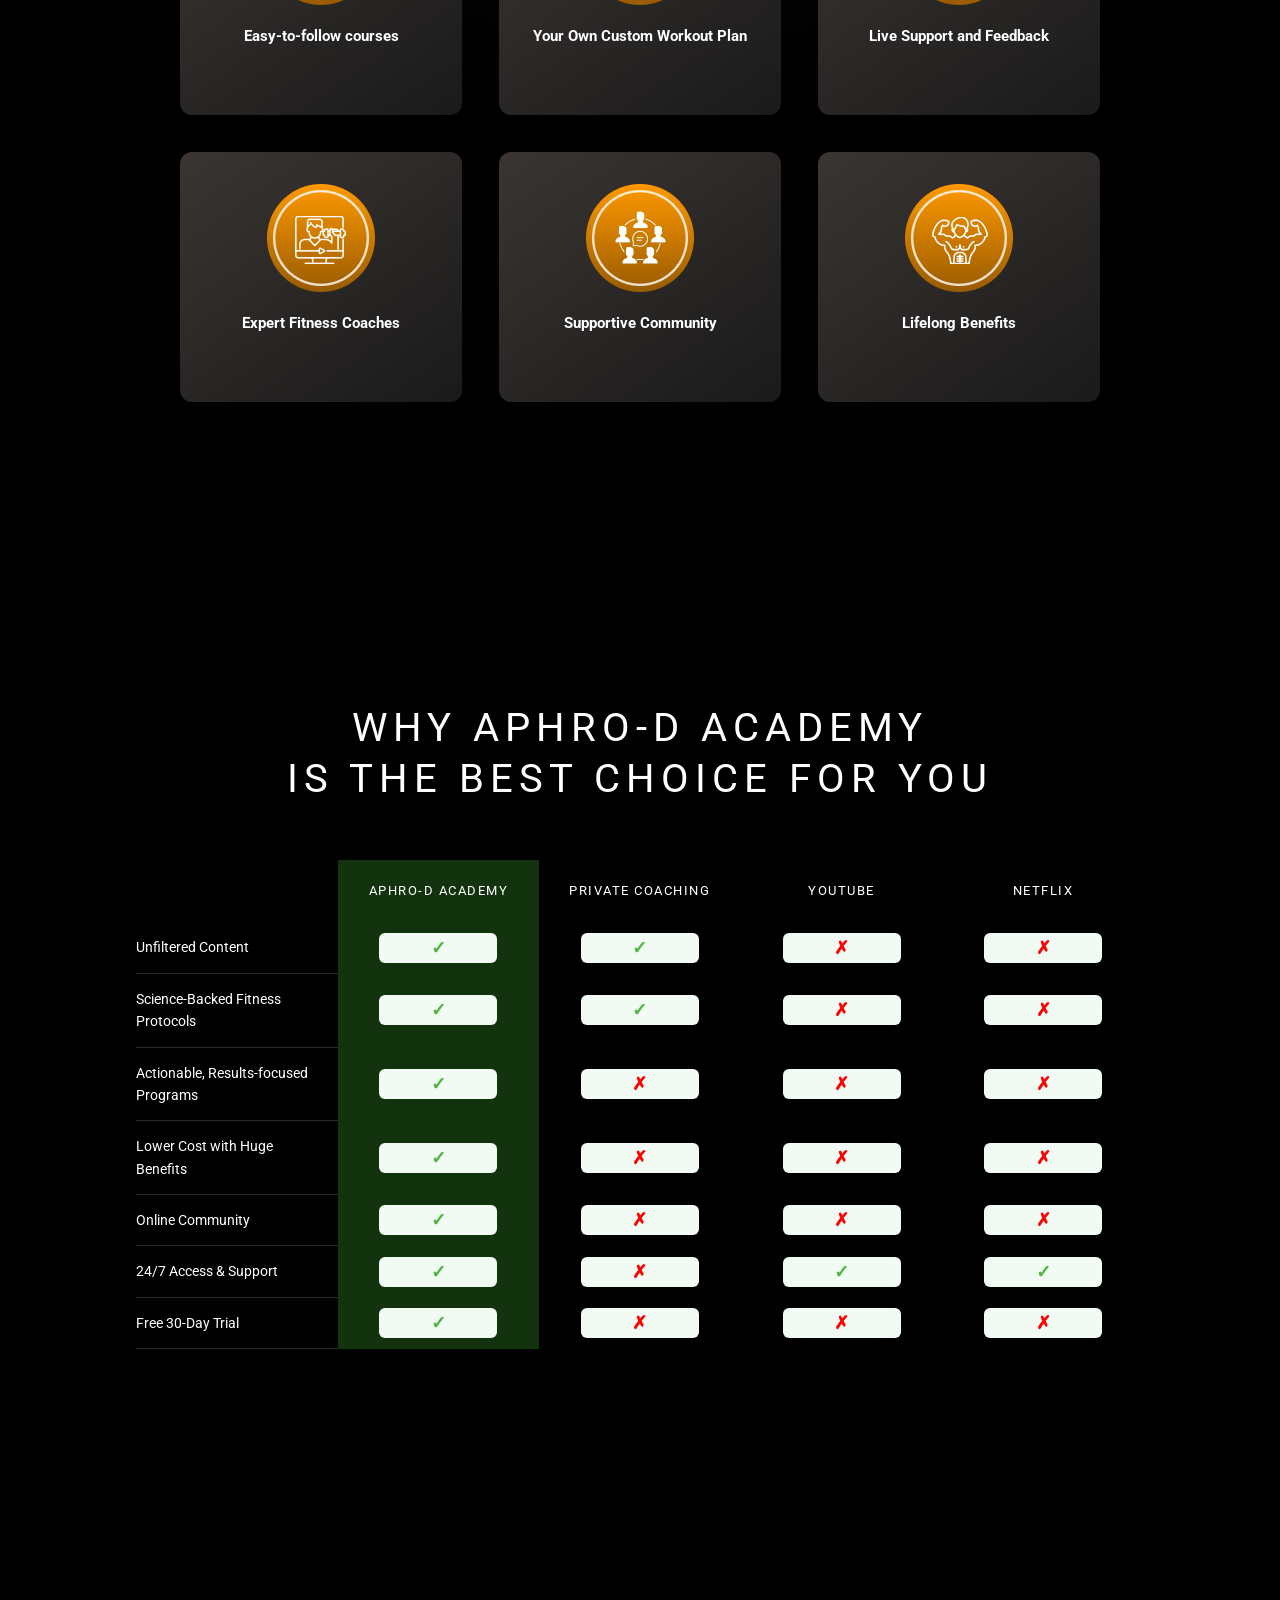
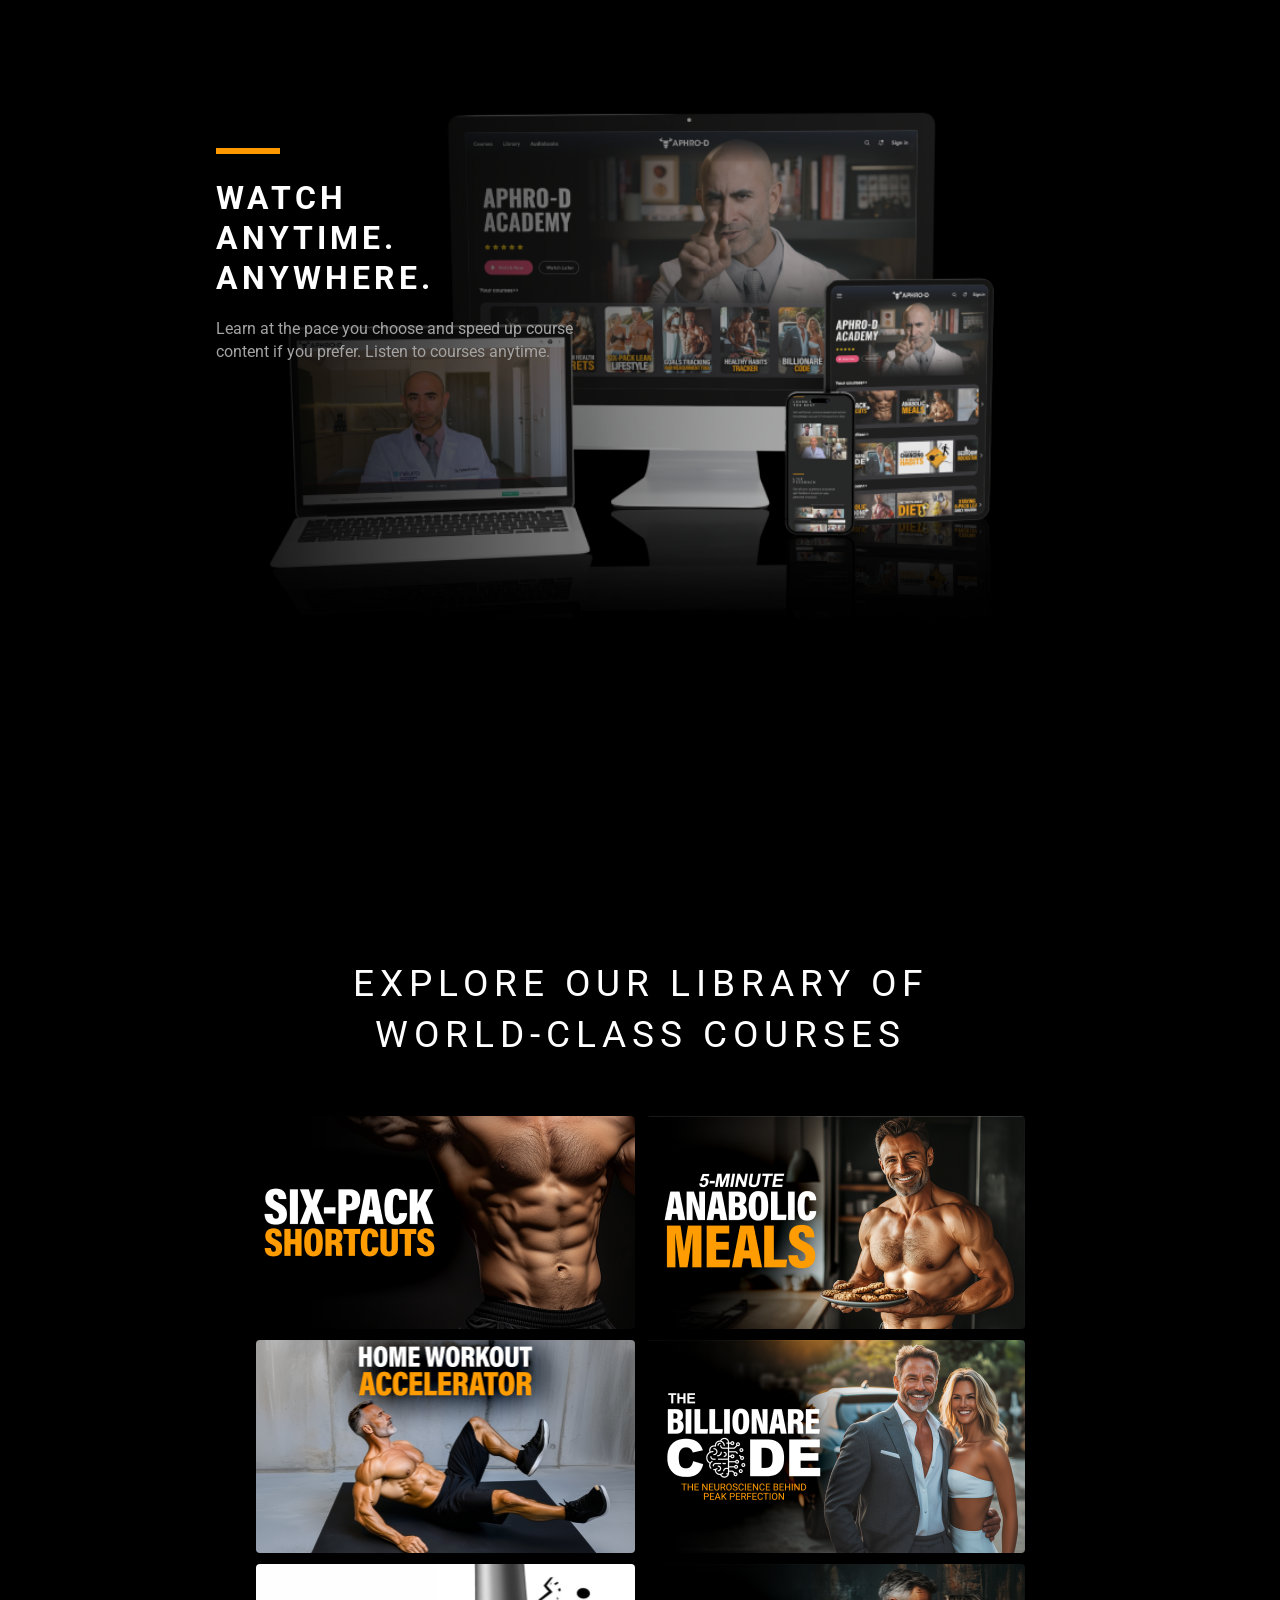
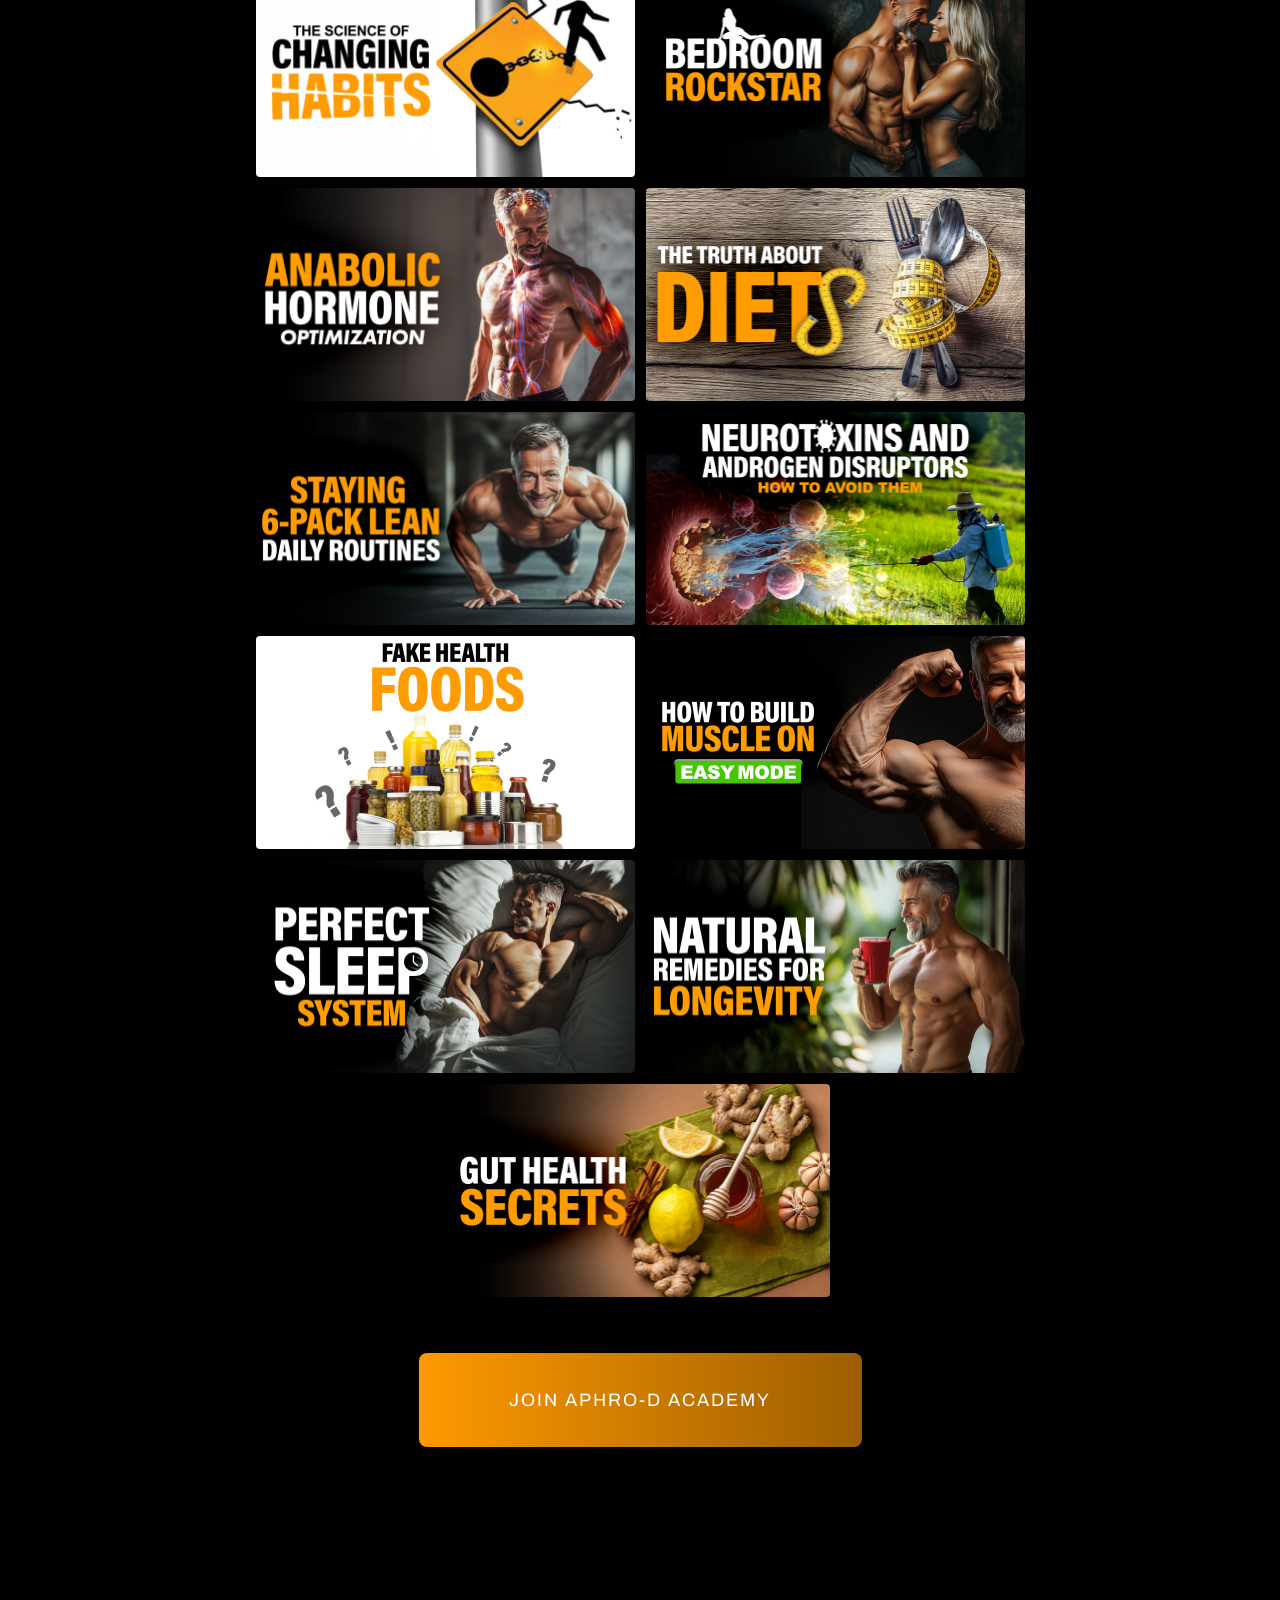
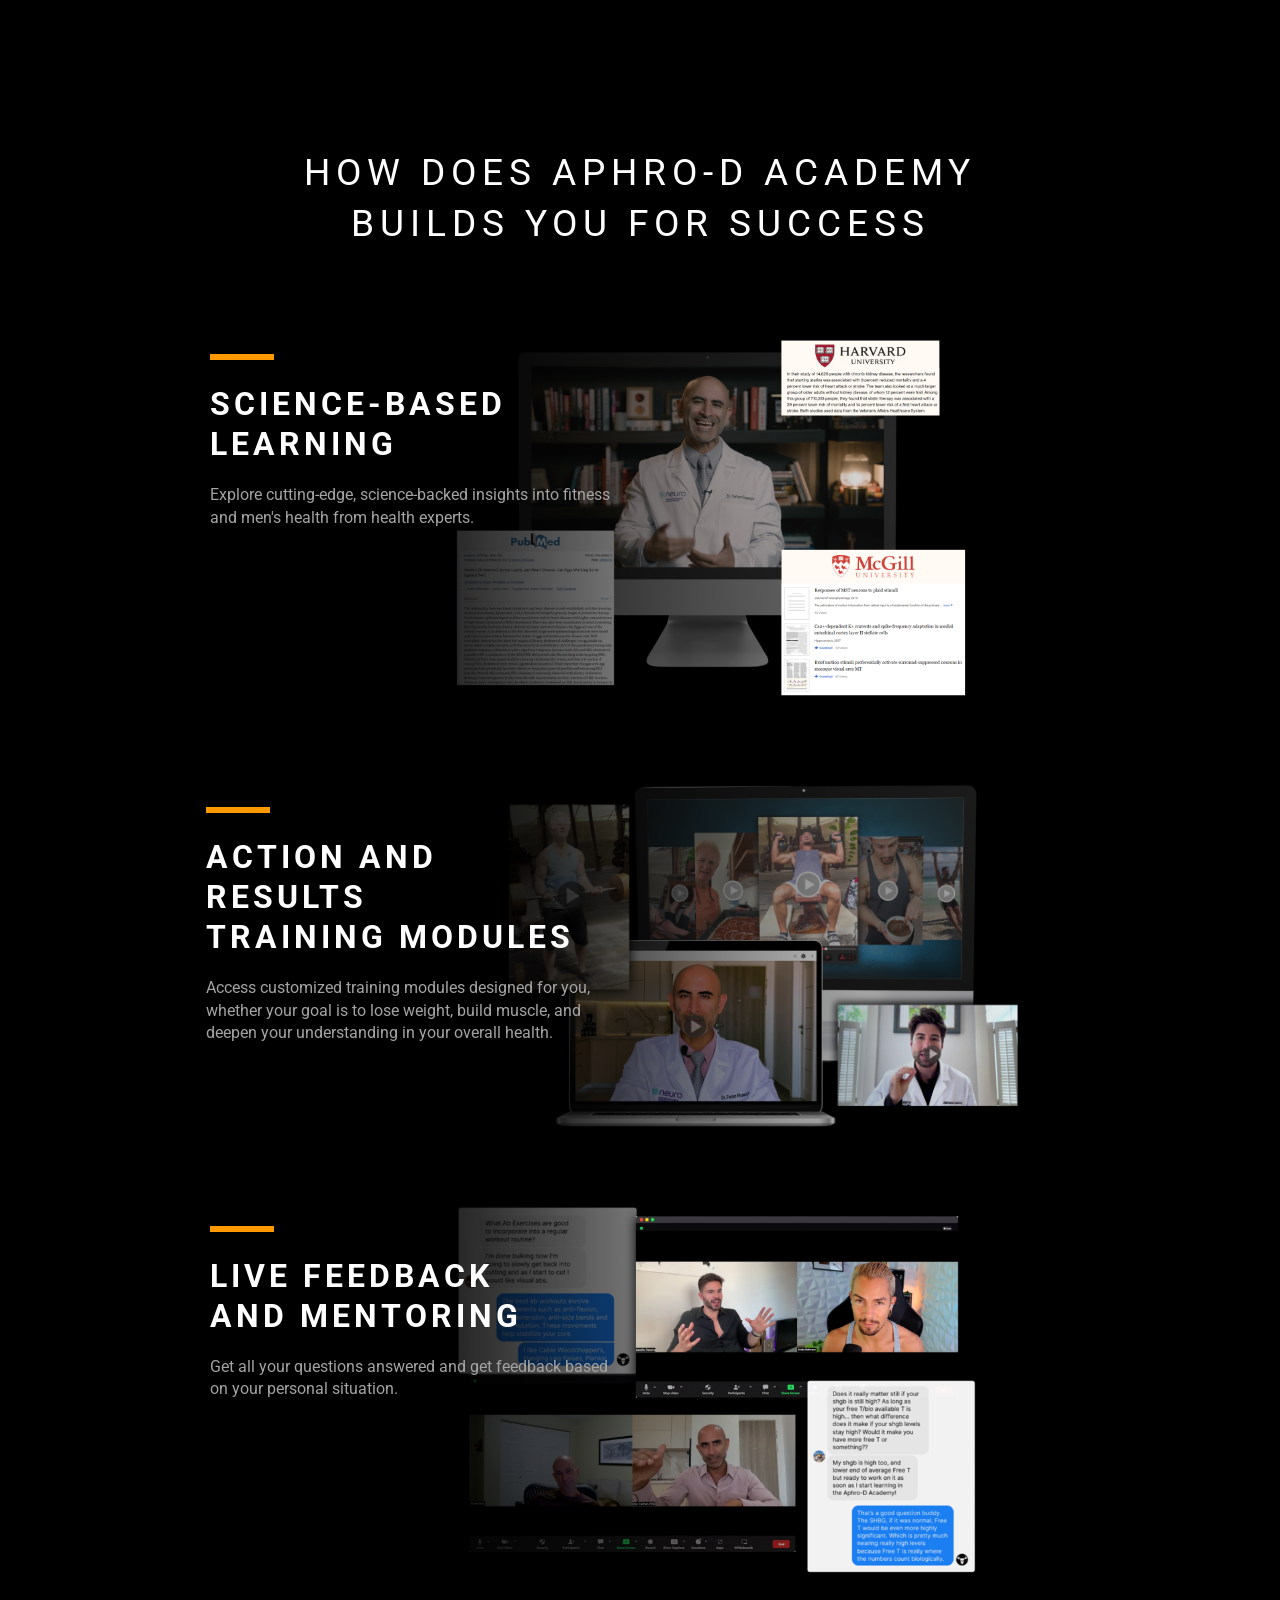
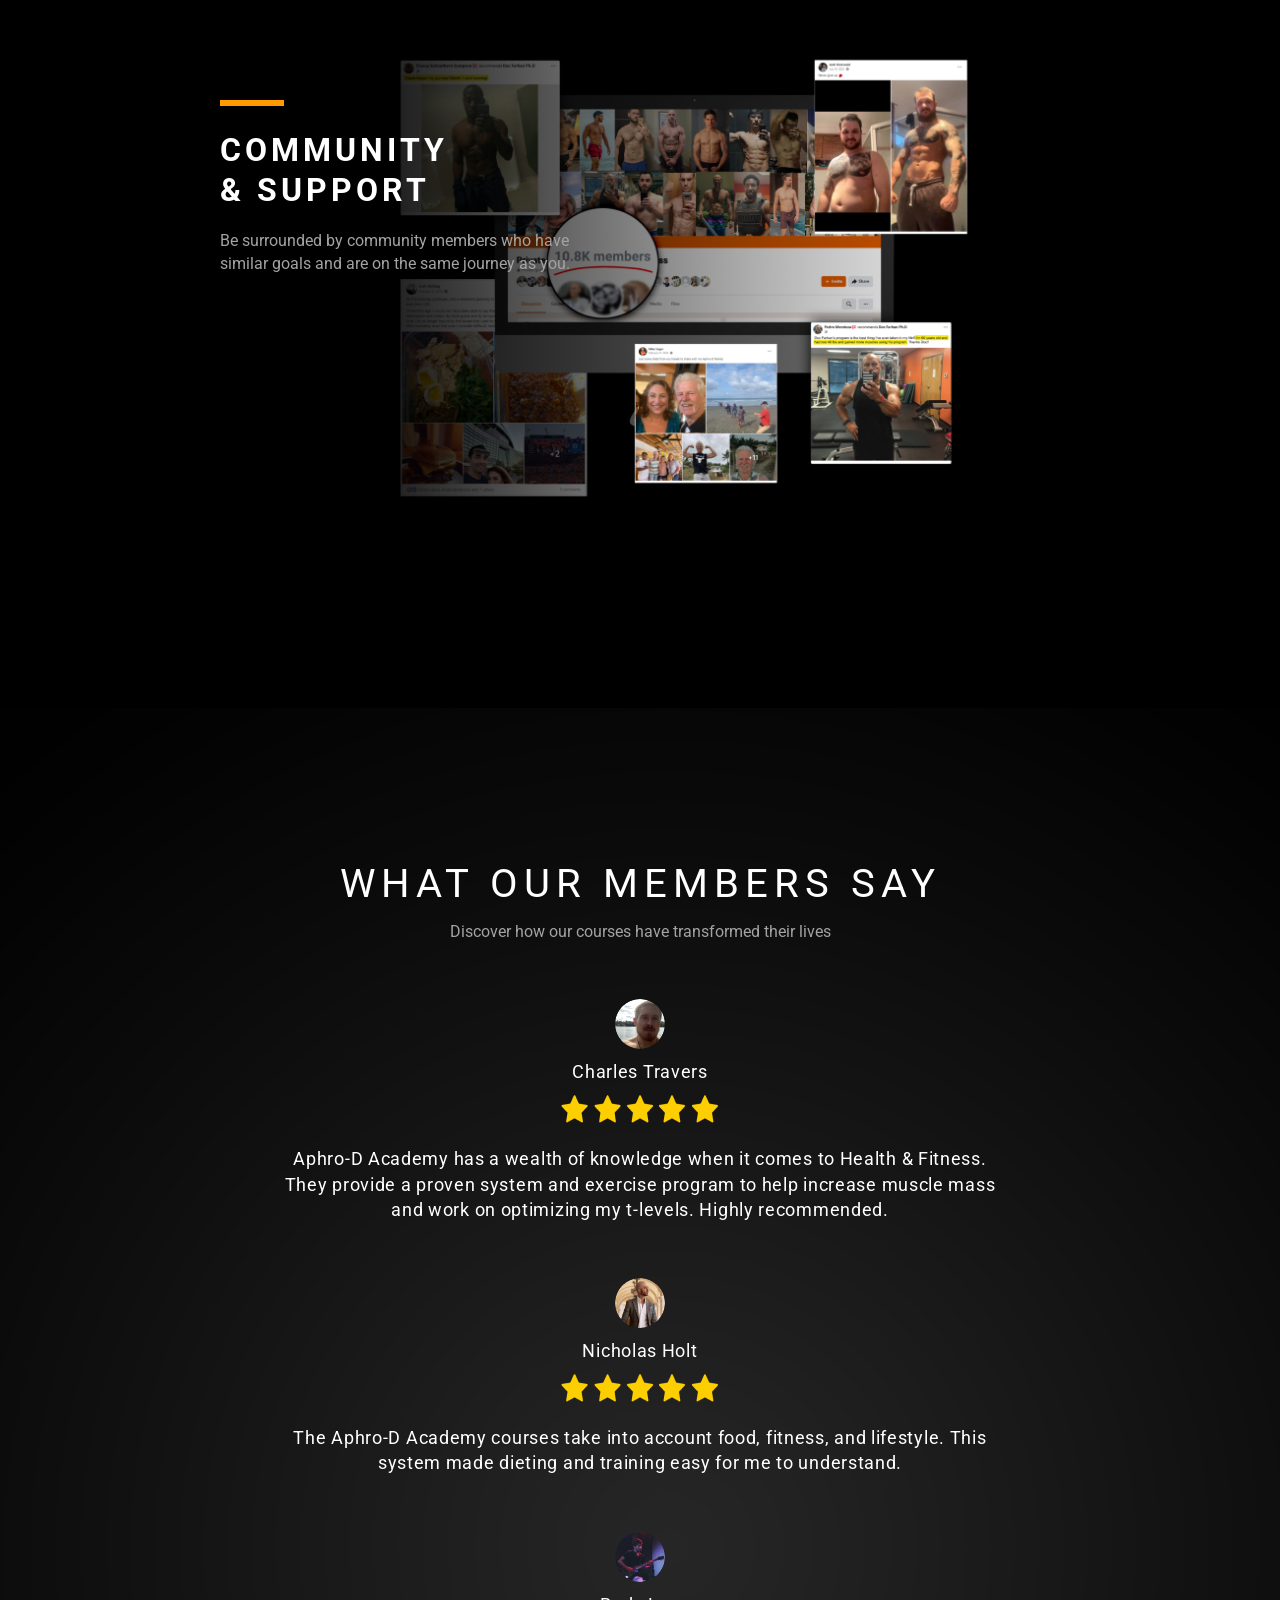
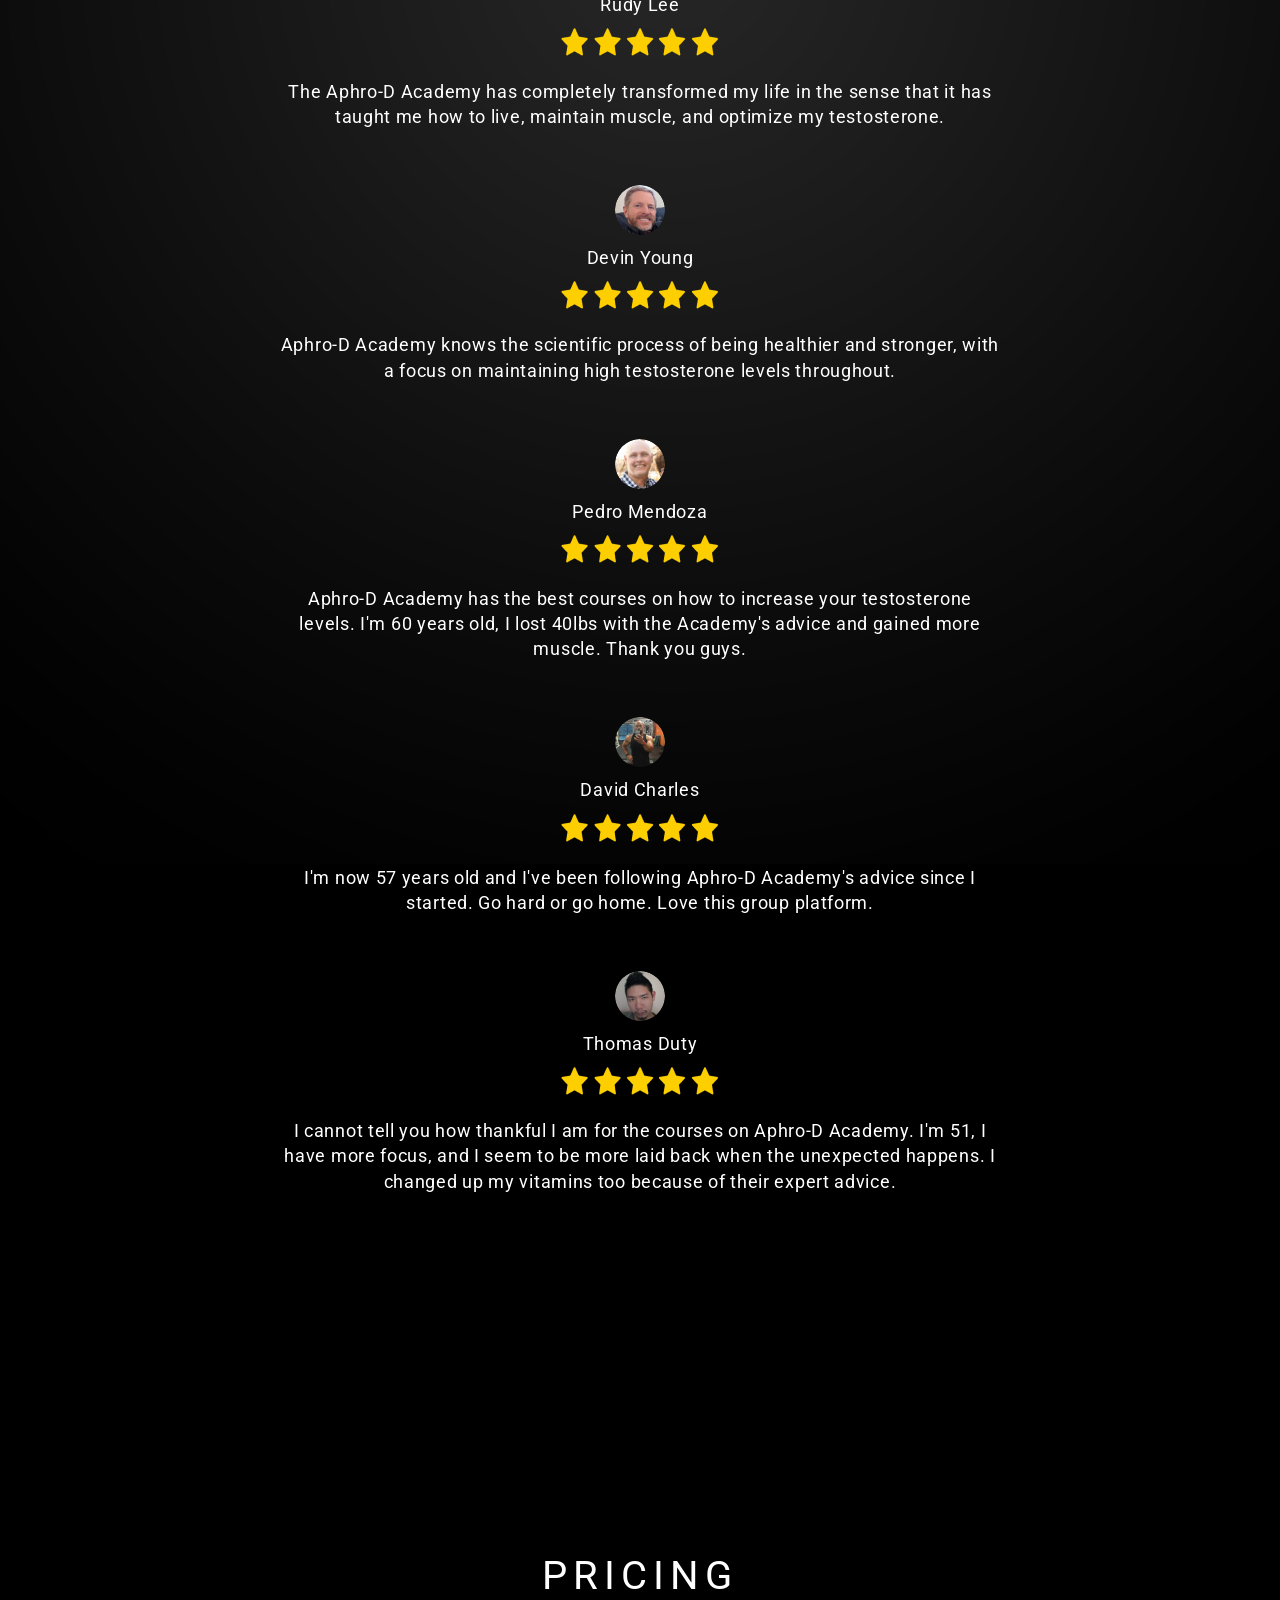
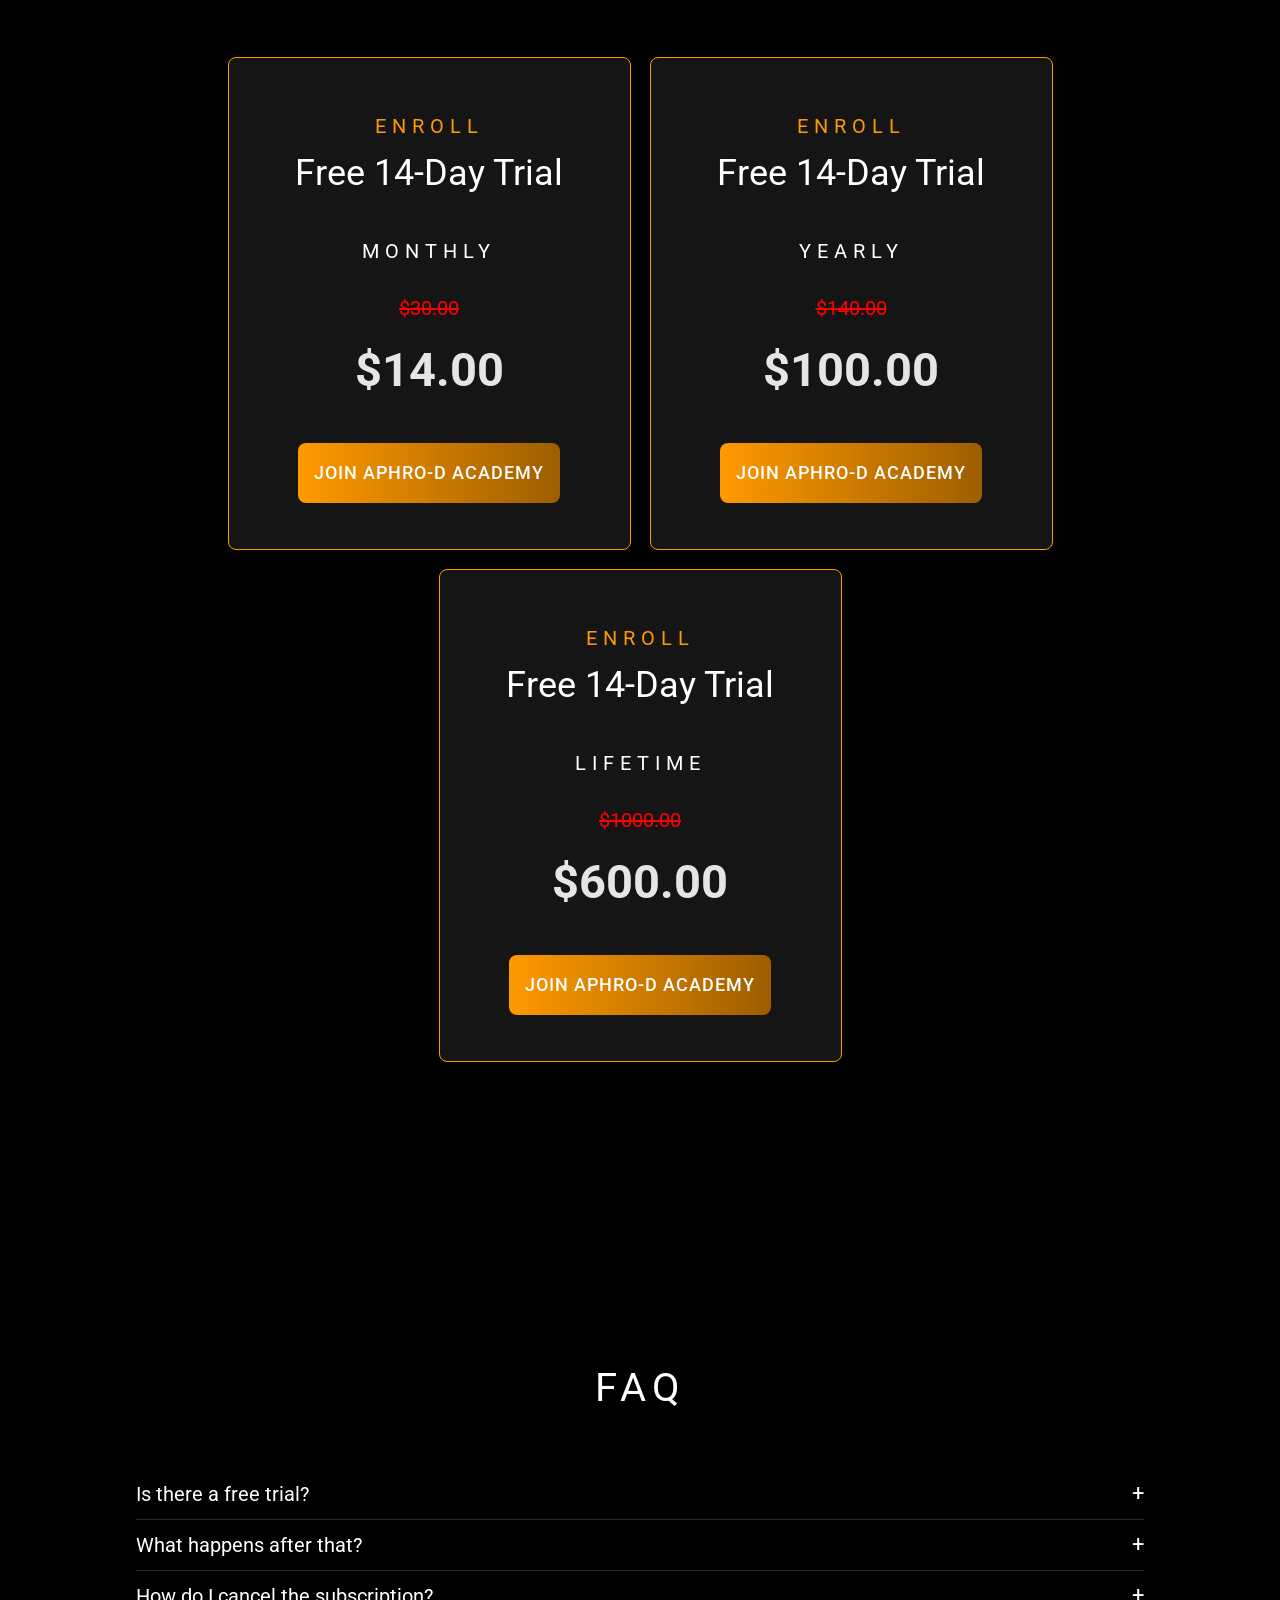
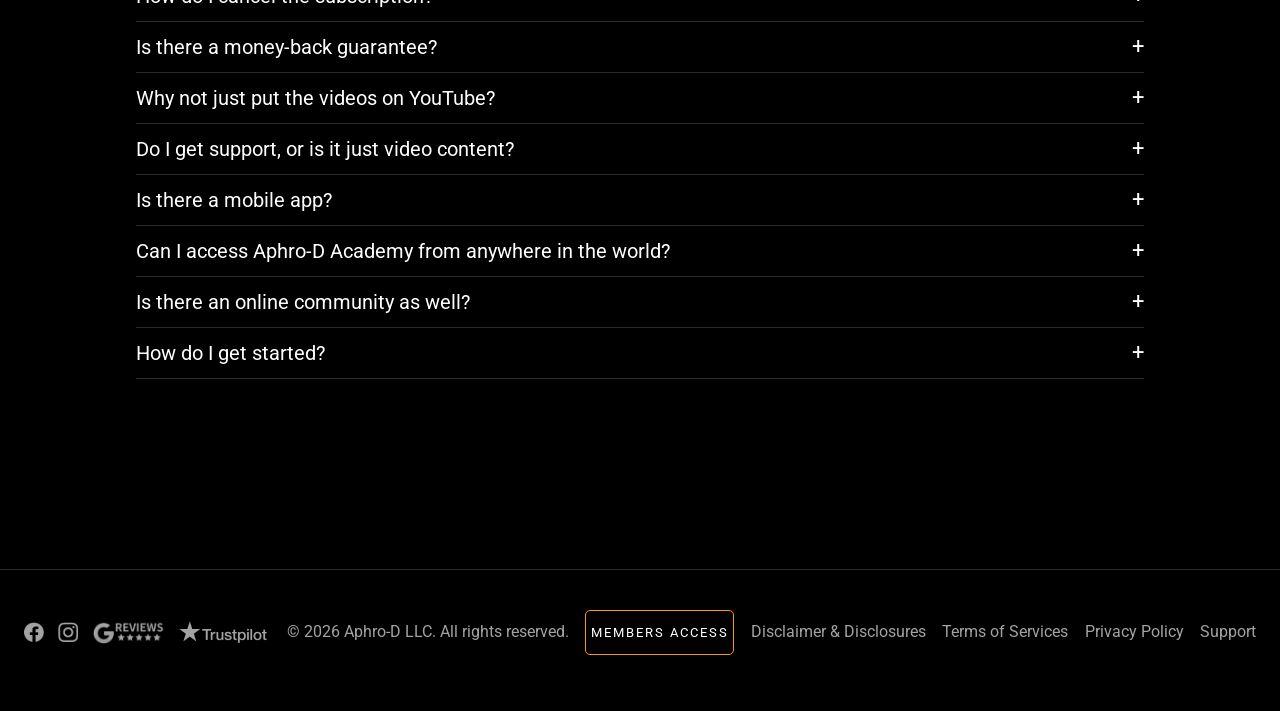
==== commit adfe6e16: "Fluid comparison table, no overflow scrollbar" ====
--- a/import.html
+++ b/import.html
@@ -42,14 +42,14 @@
 .benefit img{width:108px;height:108px;margin:0 auto 20px}
 .benefit span{font-weight:700;font-size:15px;line-height:21px}
 
-.cmp-scroll{overflow-x:auto;margin-top:56px}
-table.cmp{width:100%;min-width:1040px;border-collapse:collapse;text-align:center;table-layout:fixed}
-table.cmp th.lab{width:380px;text-align:left;font-weight:400;font-size:14px;padding:14px 16px 14px 0;
+.cmp-scroll{margin-top:56px}
+table.cmp{width:100%;border-collapse:collapse;text-align:center;table-layout:fixed}
+table.cmp th.lab{width:36%;text-align:left;font-weight:400;font-size:14px;padding:14px 16px 14px 0;
  border-bottom:1px solid #2a2a2a;color:#ffffff}
-table.cmp th.col{width:165px;font-size:13px;letter-spacing:1.5px;text-transform:uppercase;
+table.cmp th.col{width:16%;font-size:13px;letter-spacing:1.5px;text-transform:uppercase;
  font-weight:400;padding:20px 12px;vertical-align:bottom;color:#ffffff}
 table.cmp th.hi,table.cmp td.hi{background:#12330d}
-table.cmp td{width:165px;padding:10px 12px}
+table.cmp td{width:16%;padding:10px 12px}
 .pill{display:block;max-width:118px;height:30px;margin:0 auto;border-radius:6px;
  background-color:#f2fbf3;text-align:center;line-height:30px;font-size:18px;font-weight:700}
 .pill.y{color:#4eb641}
@@ -105,6 +105,10 @@
  border:1px solid #ff9900;border-radius:5px}
 .flink{font-size:16px;text-decoration:none;color:#a3a3a3;white-space:nowrap}
 
+@media (max-width:700px){
+ .cmp-scroll{overflow-x:auto}
+ table.cmp{min-width:640px}
+}
 @media (max-width:1100px){
  .split .txt{position:static;width:auto;max-width:none}
  .split .media{width:100%!important;margin-left:0!important;margin-top:24px}
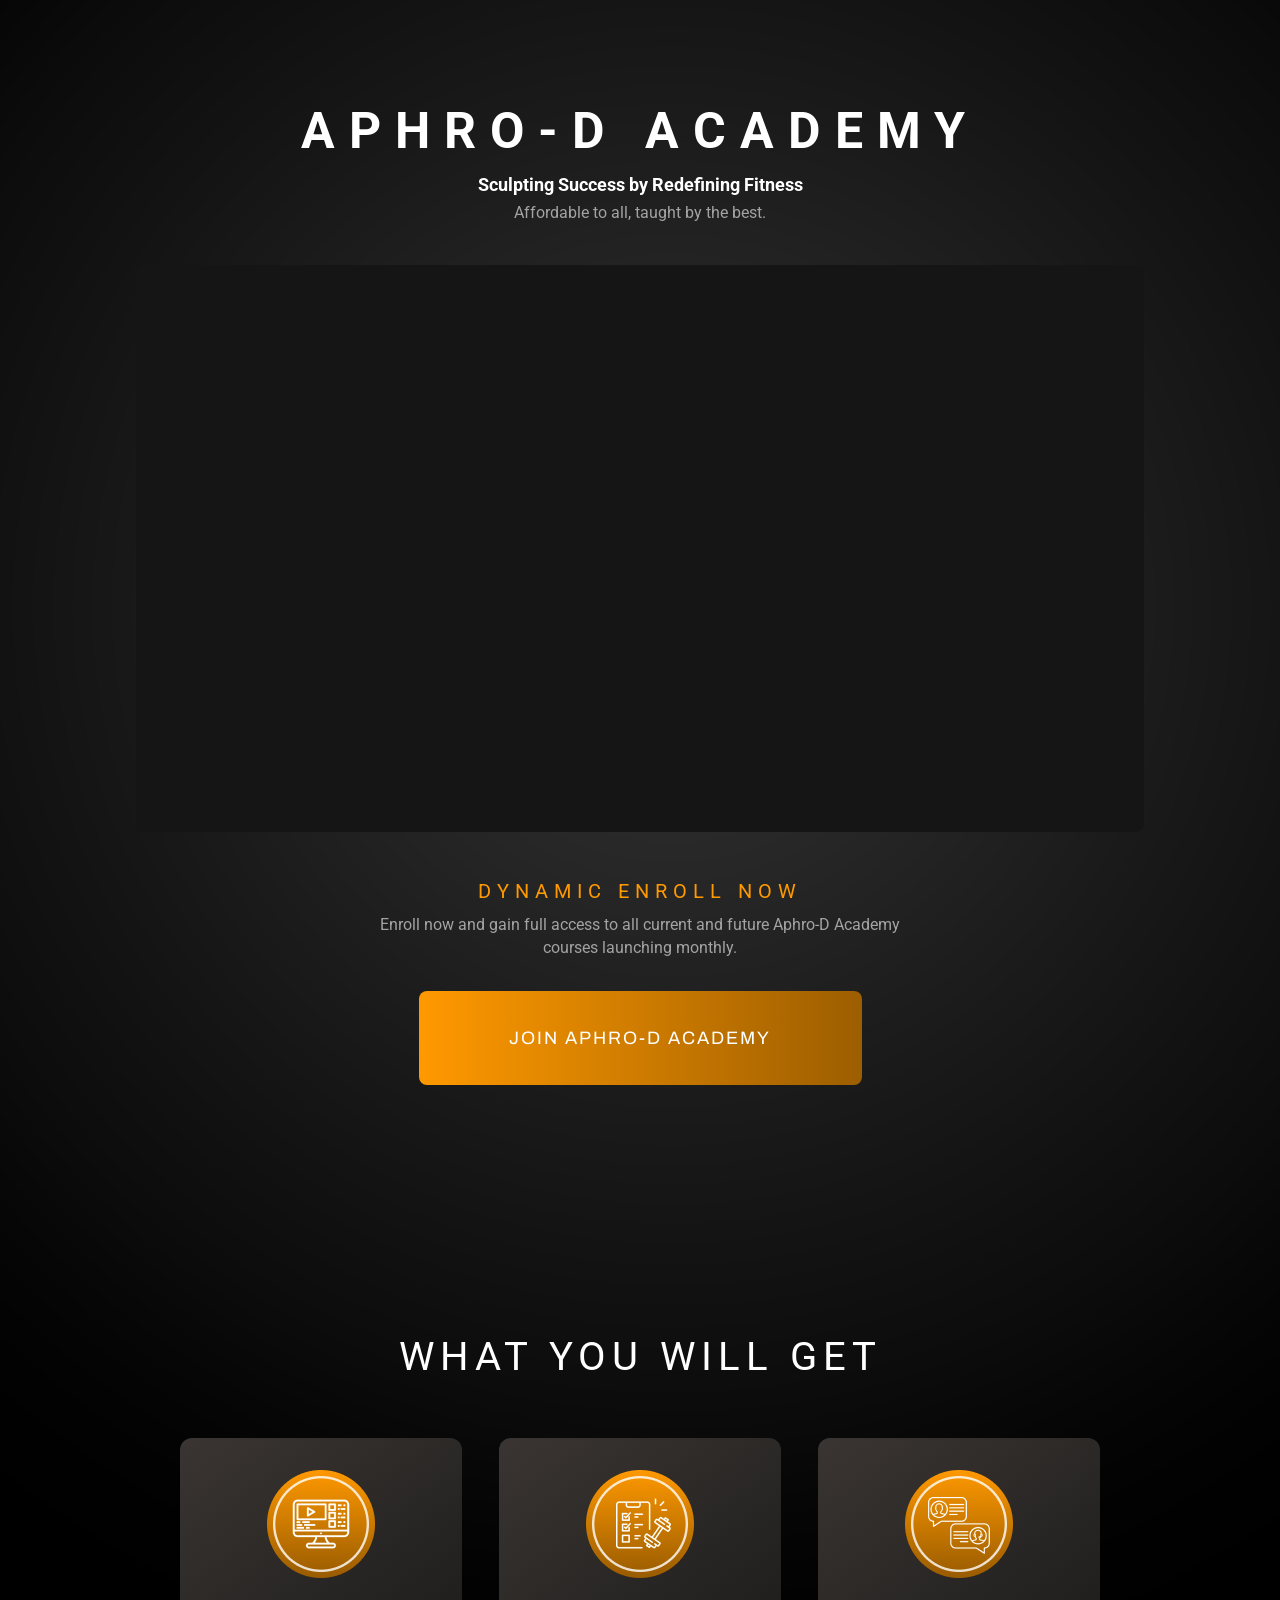
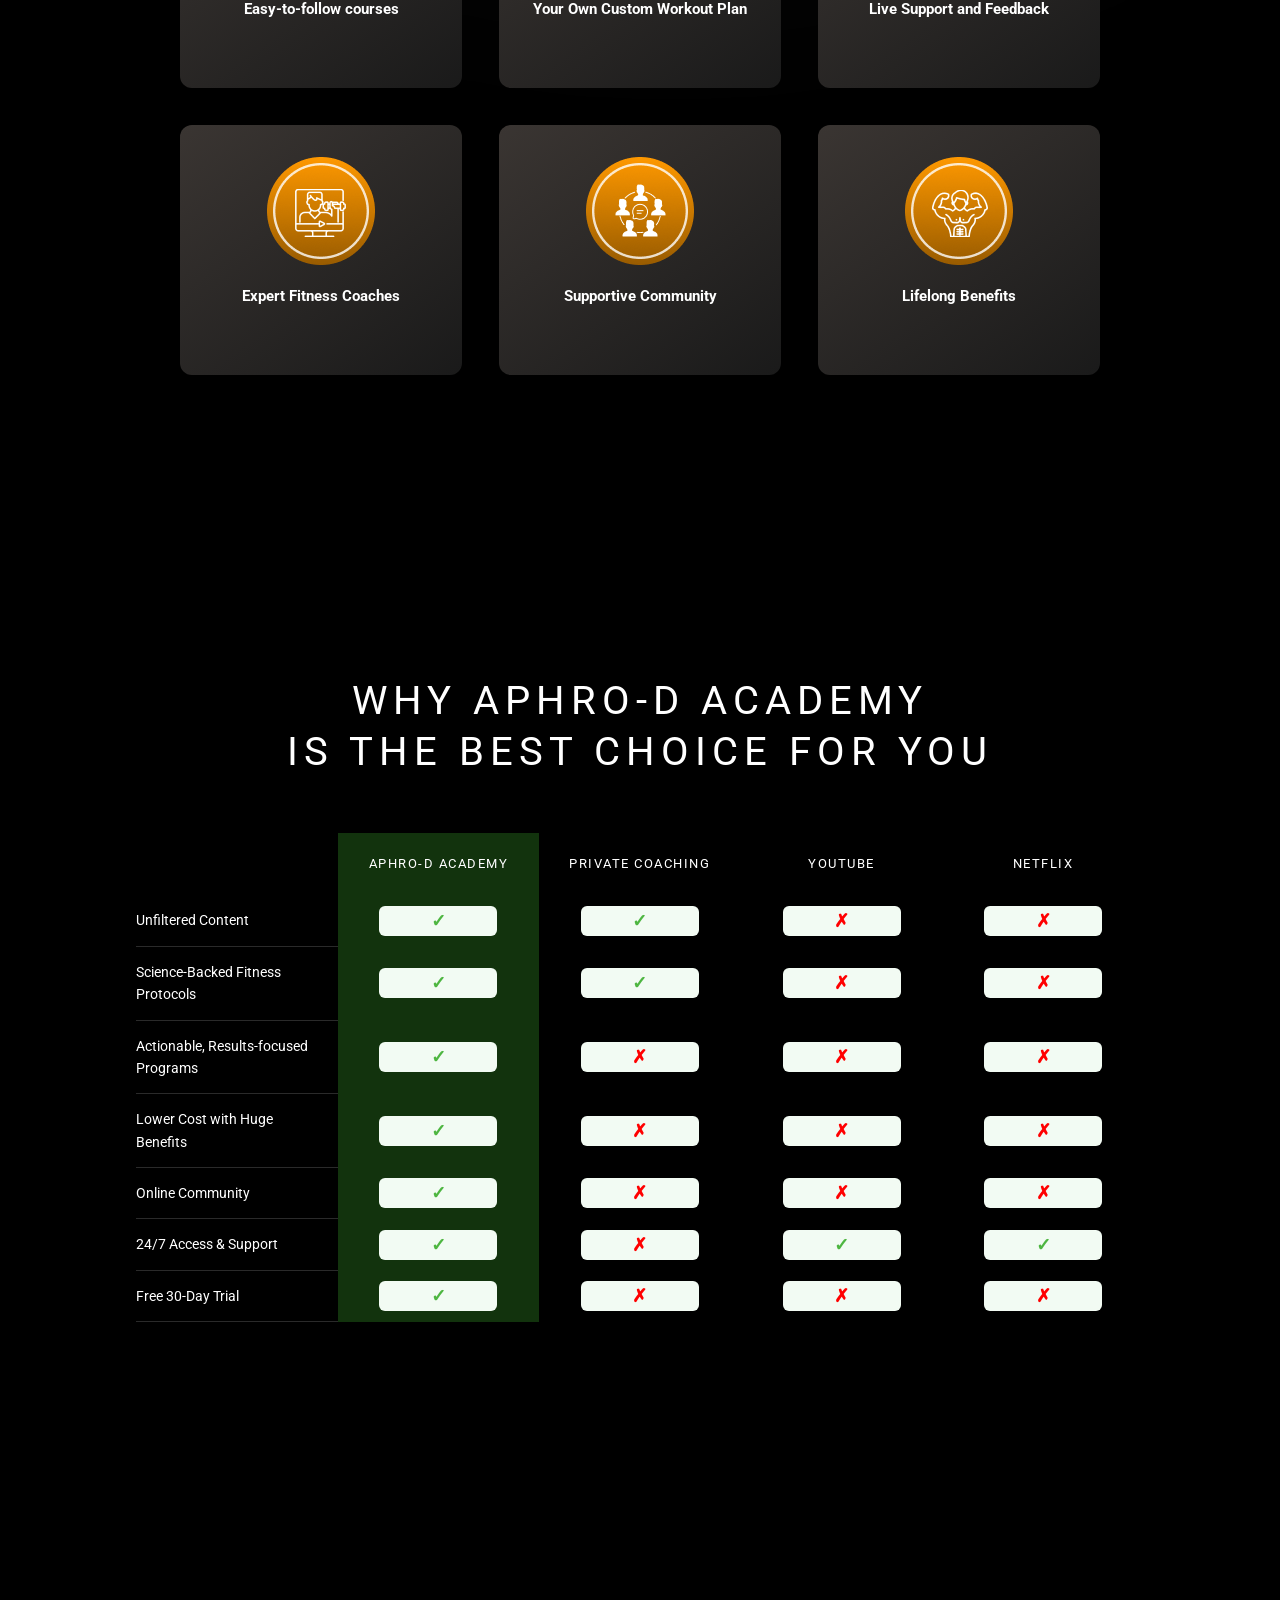
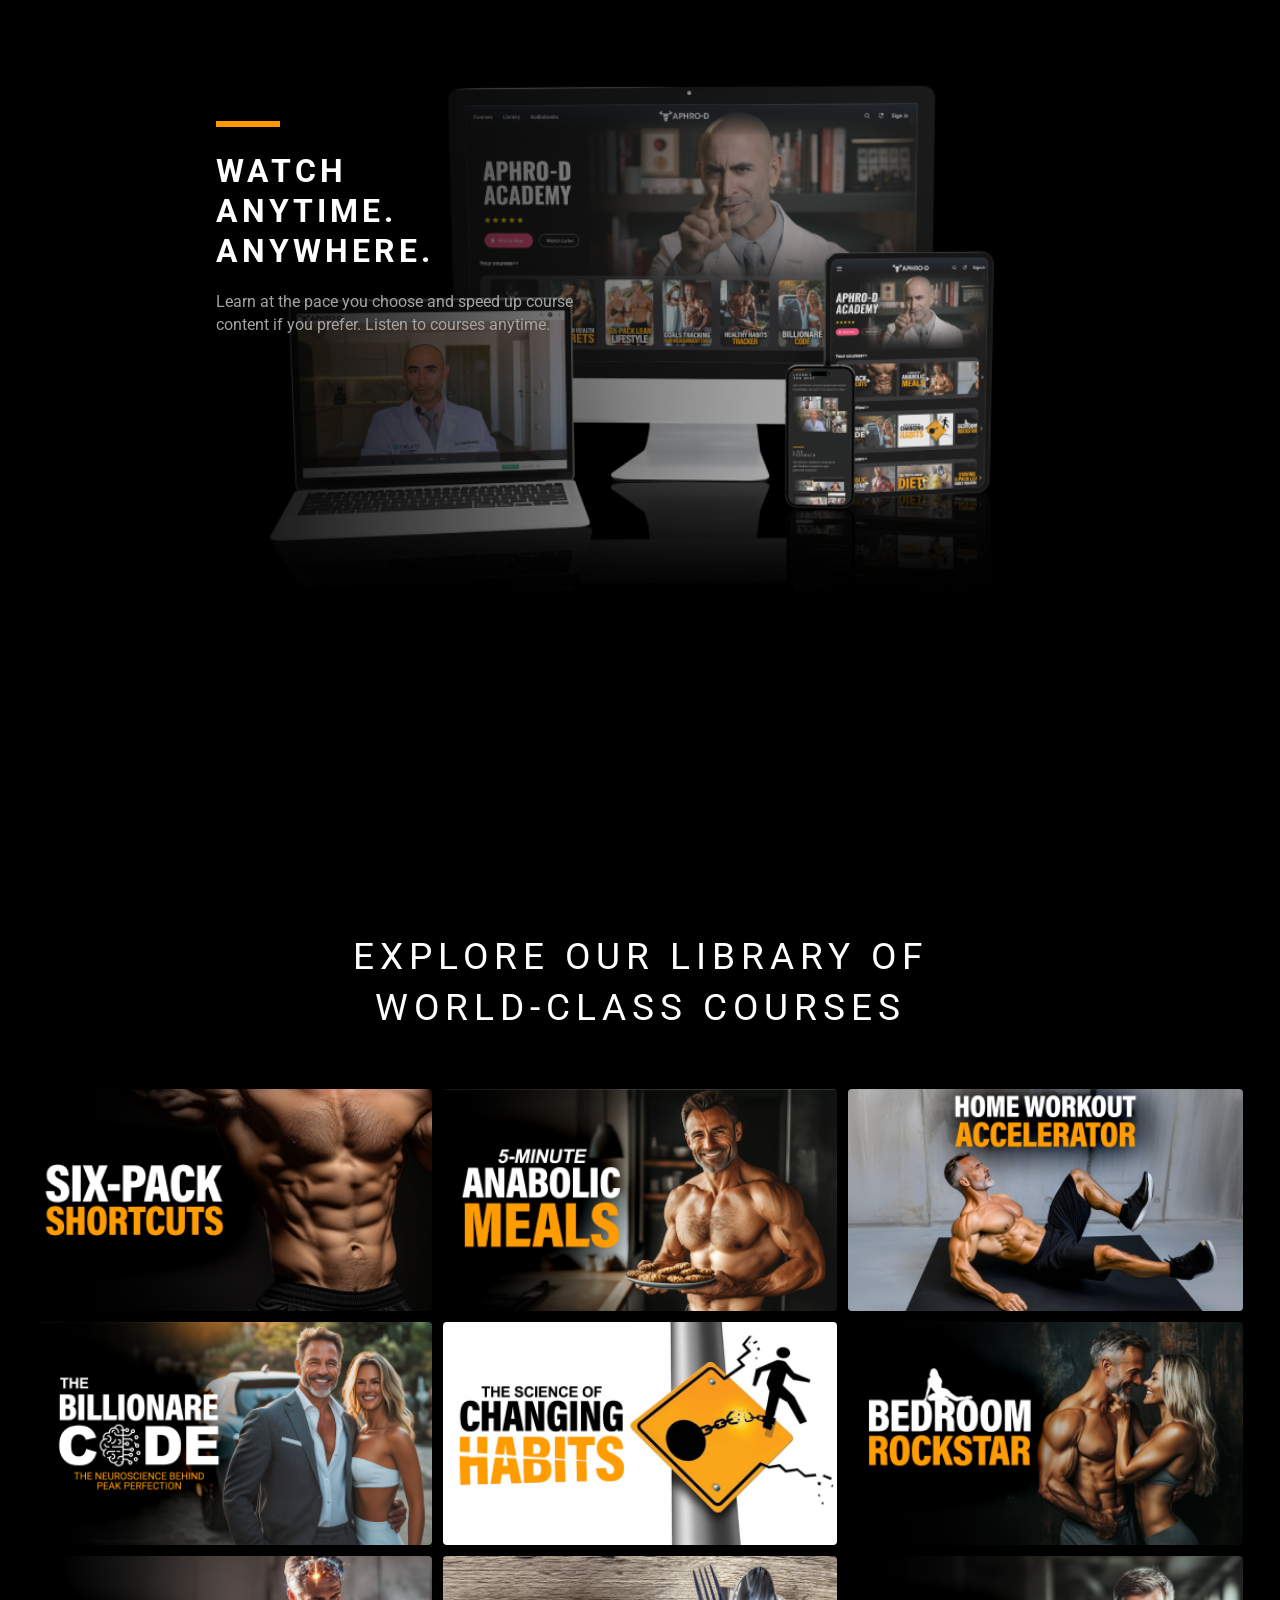
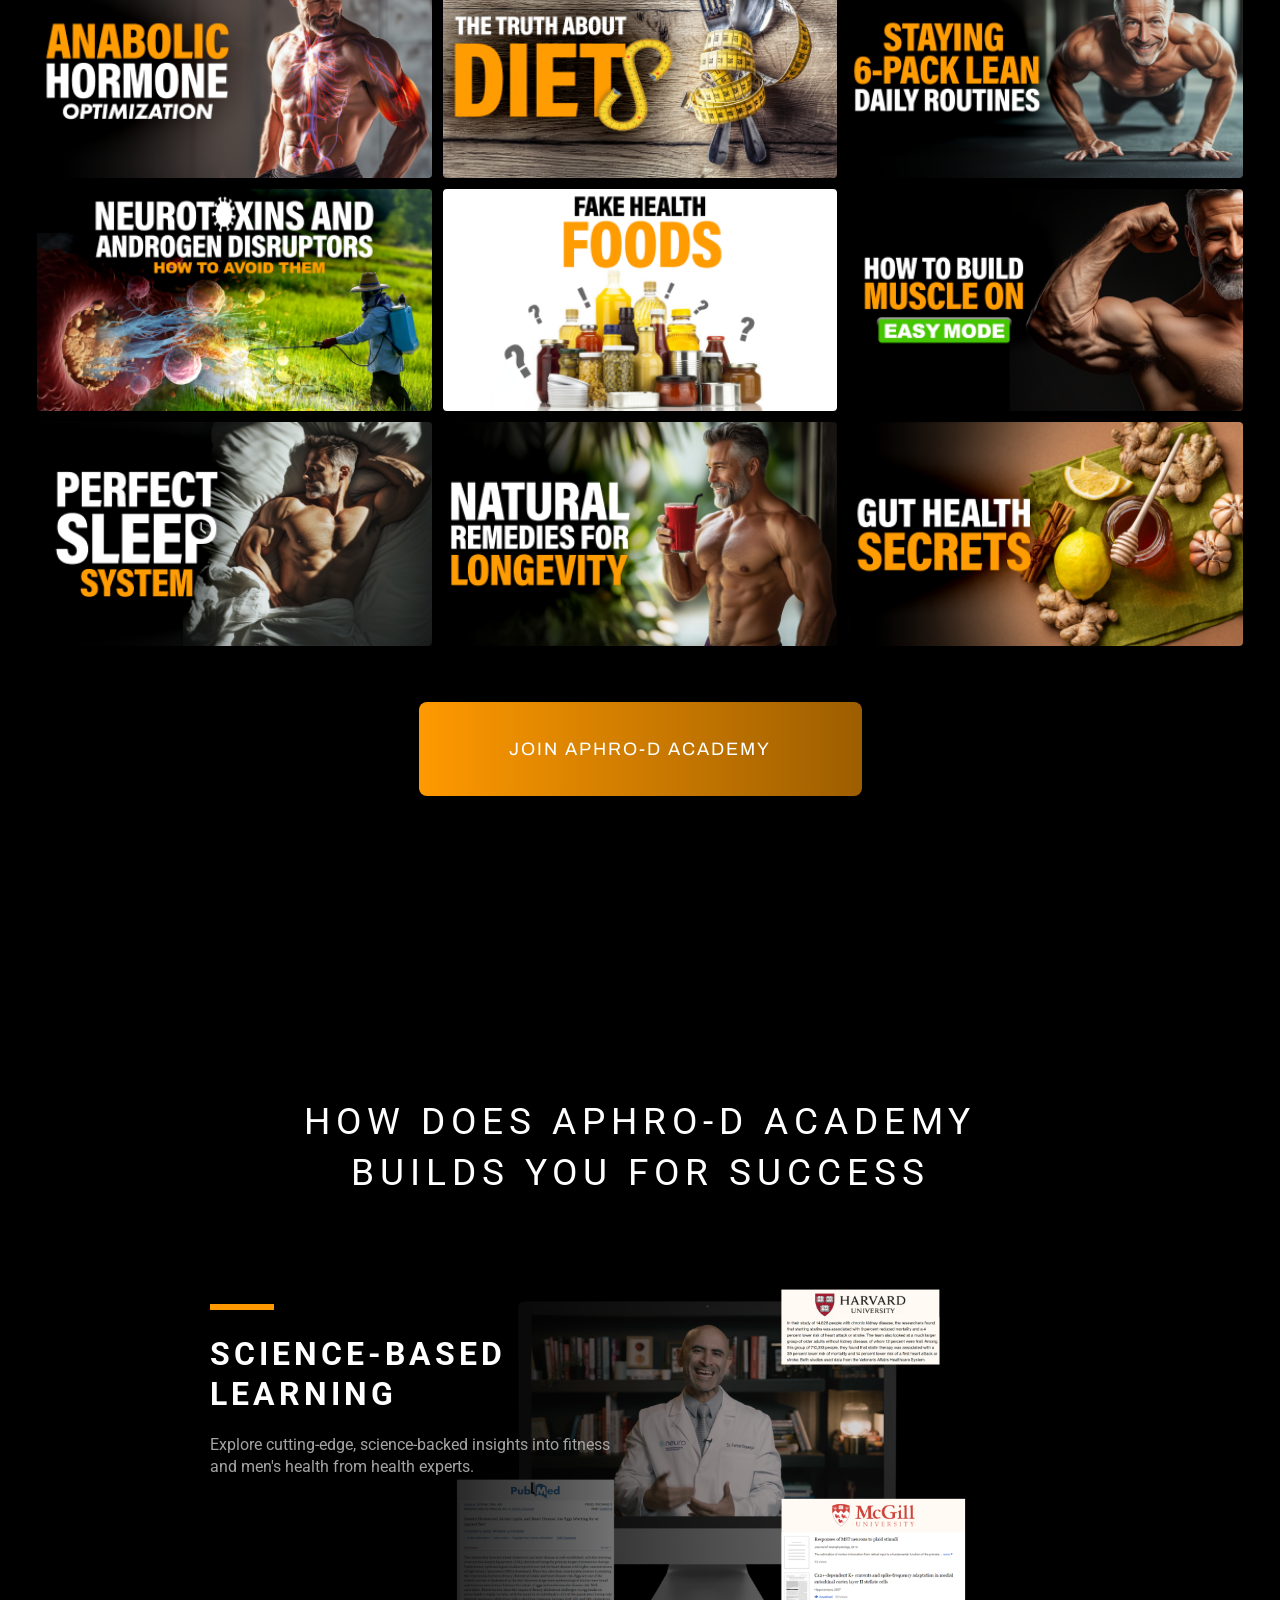
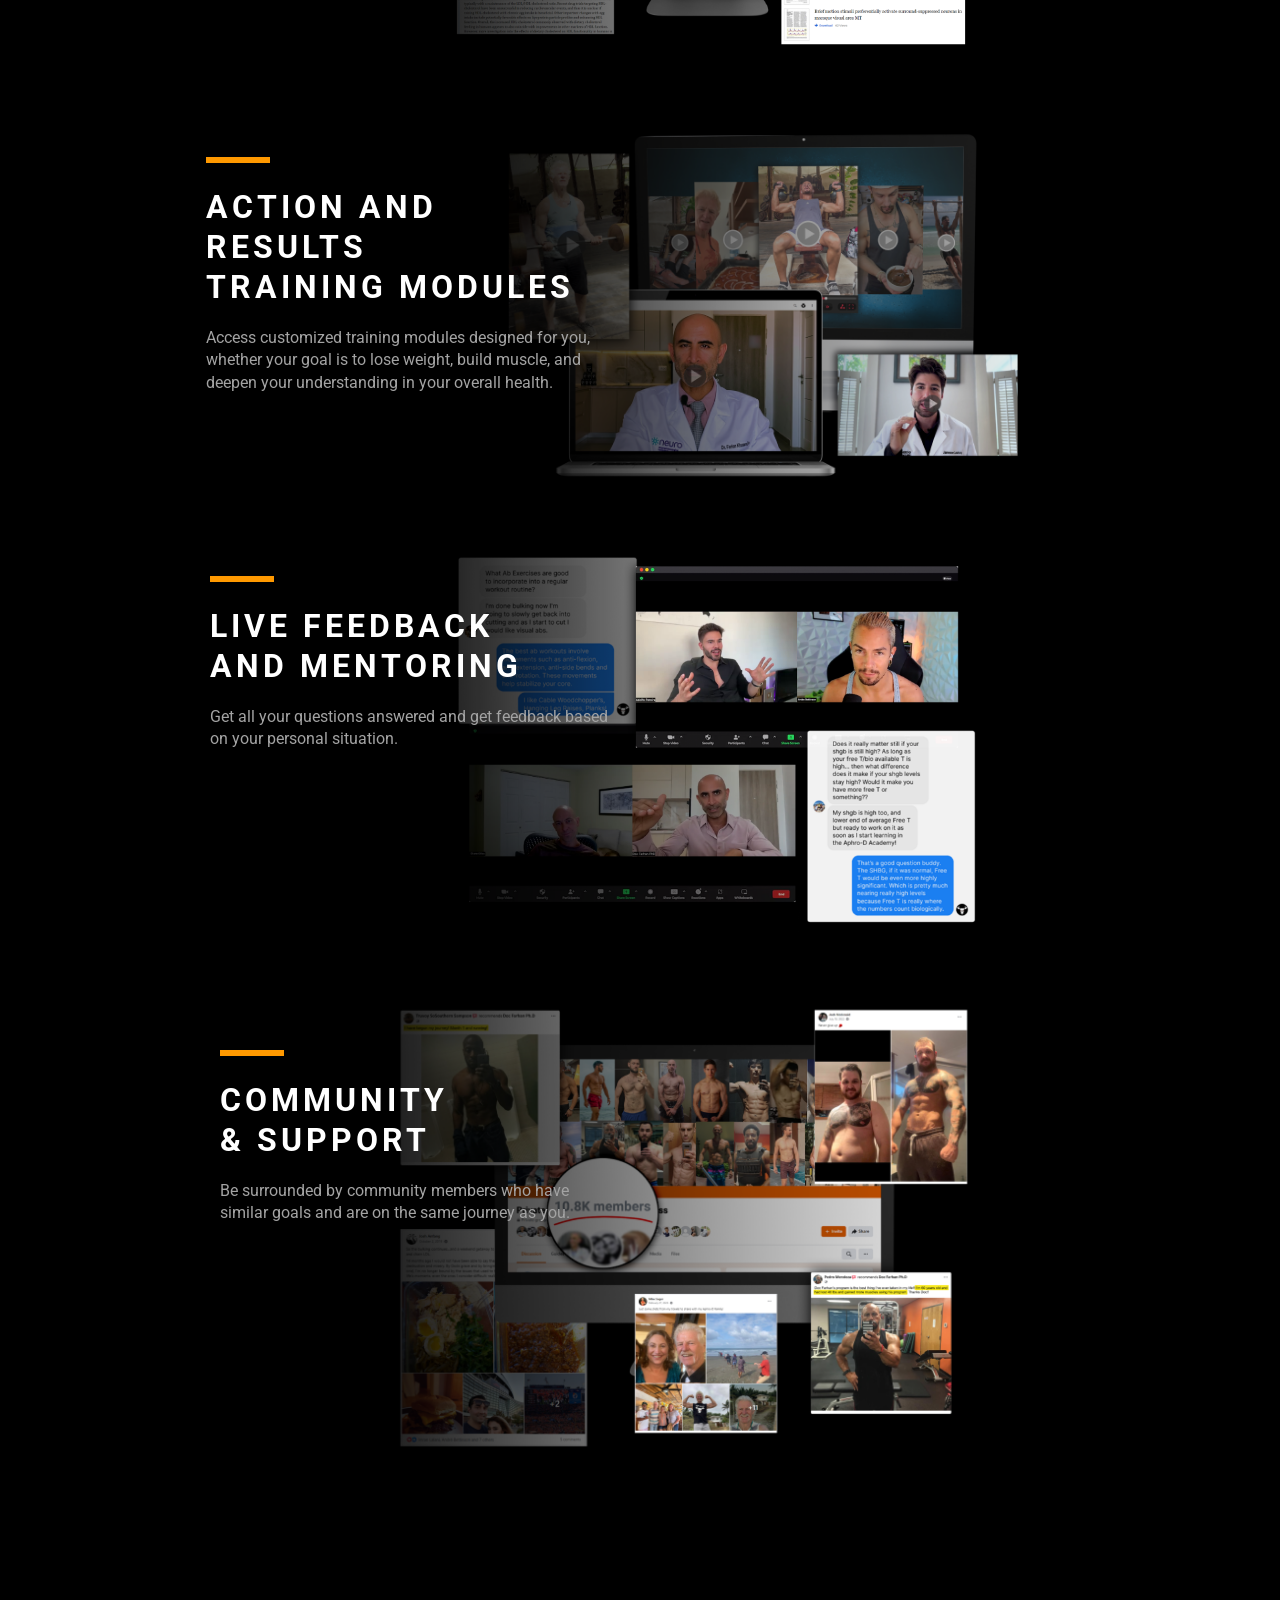
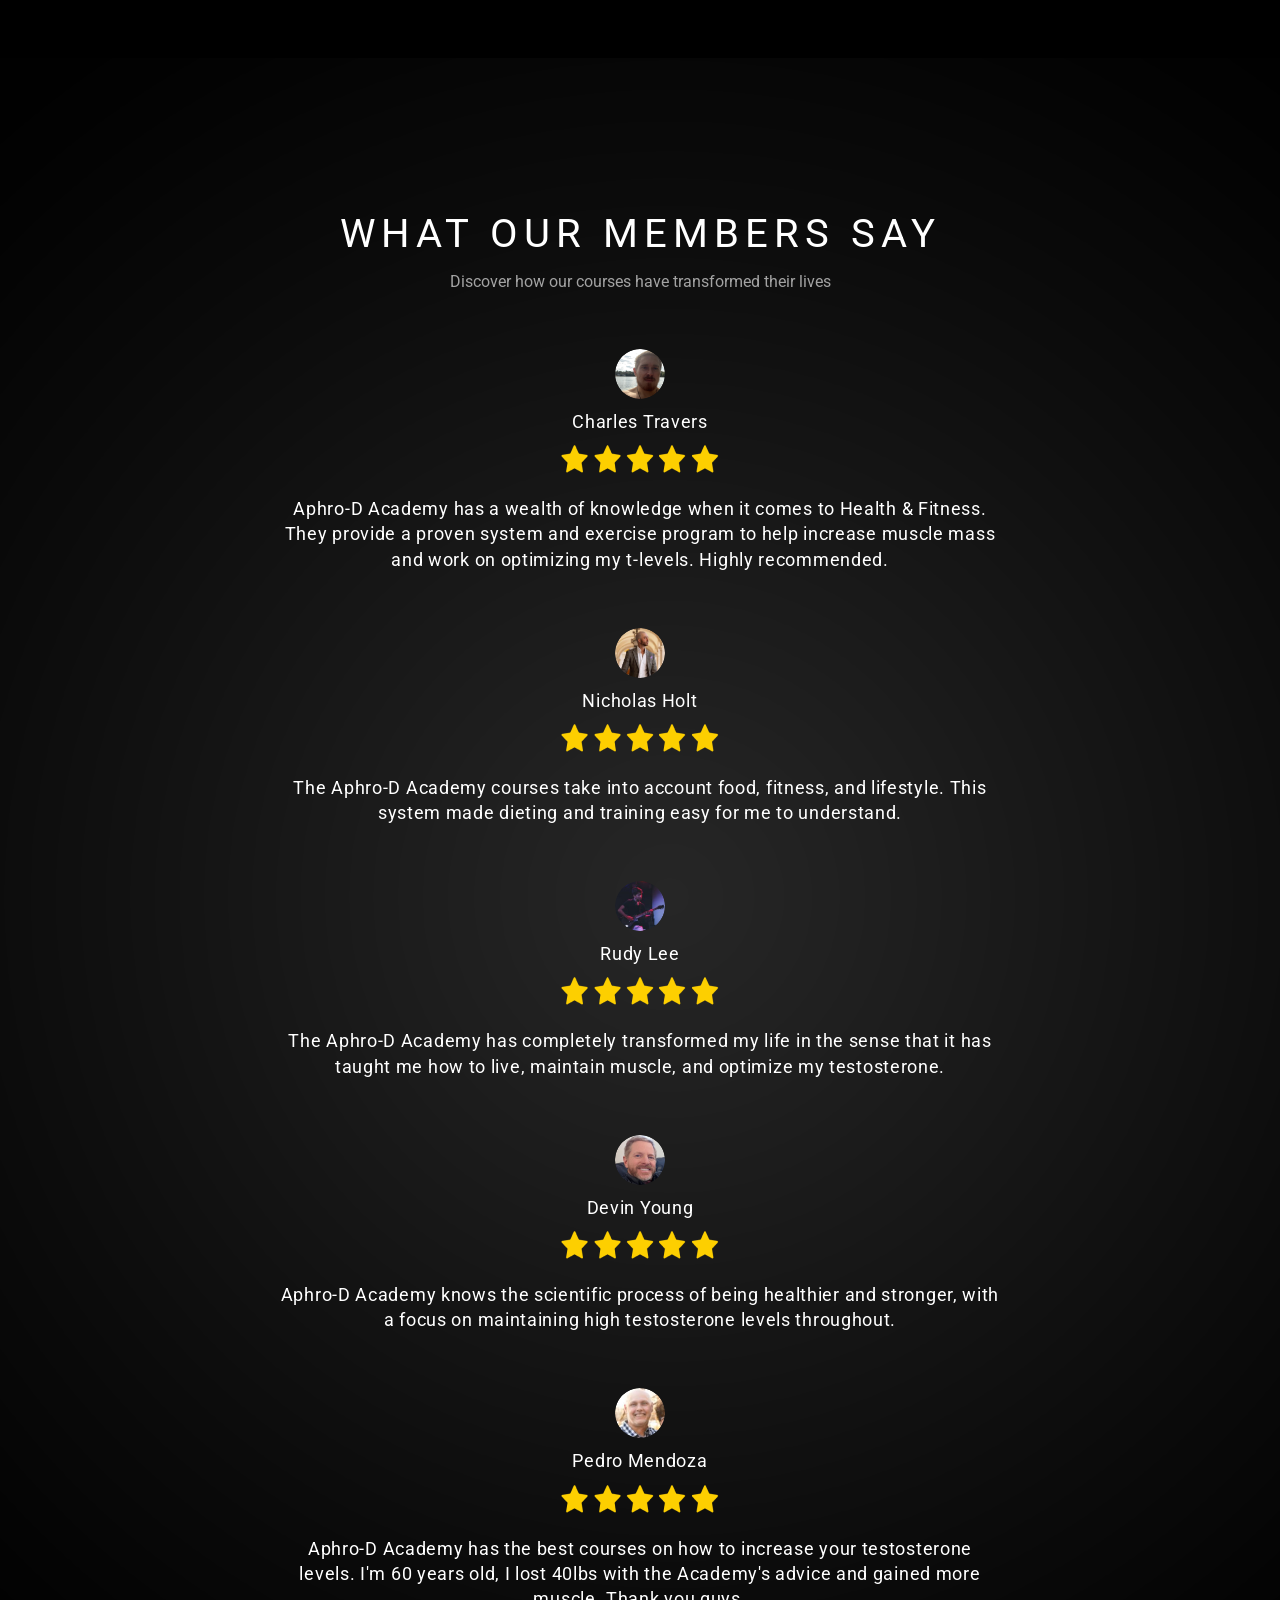
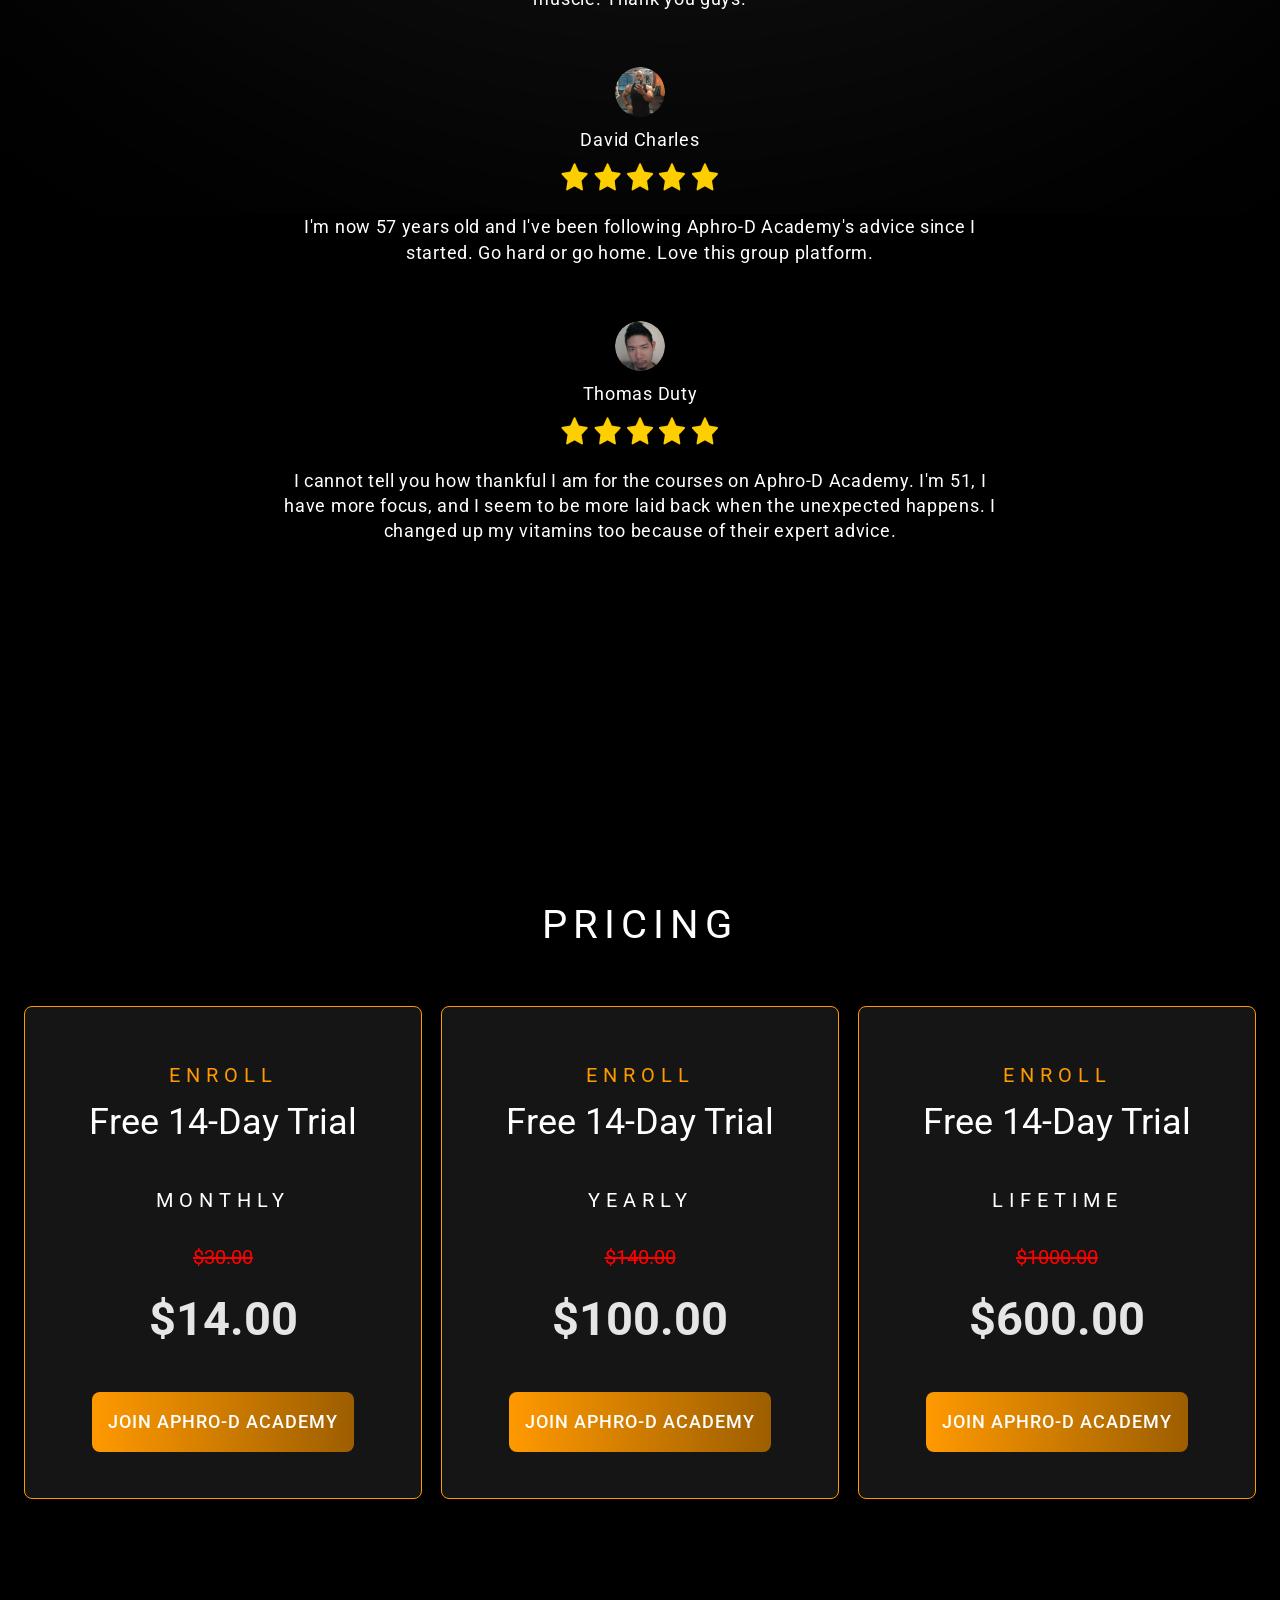
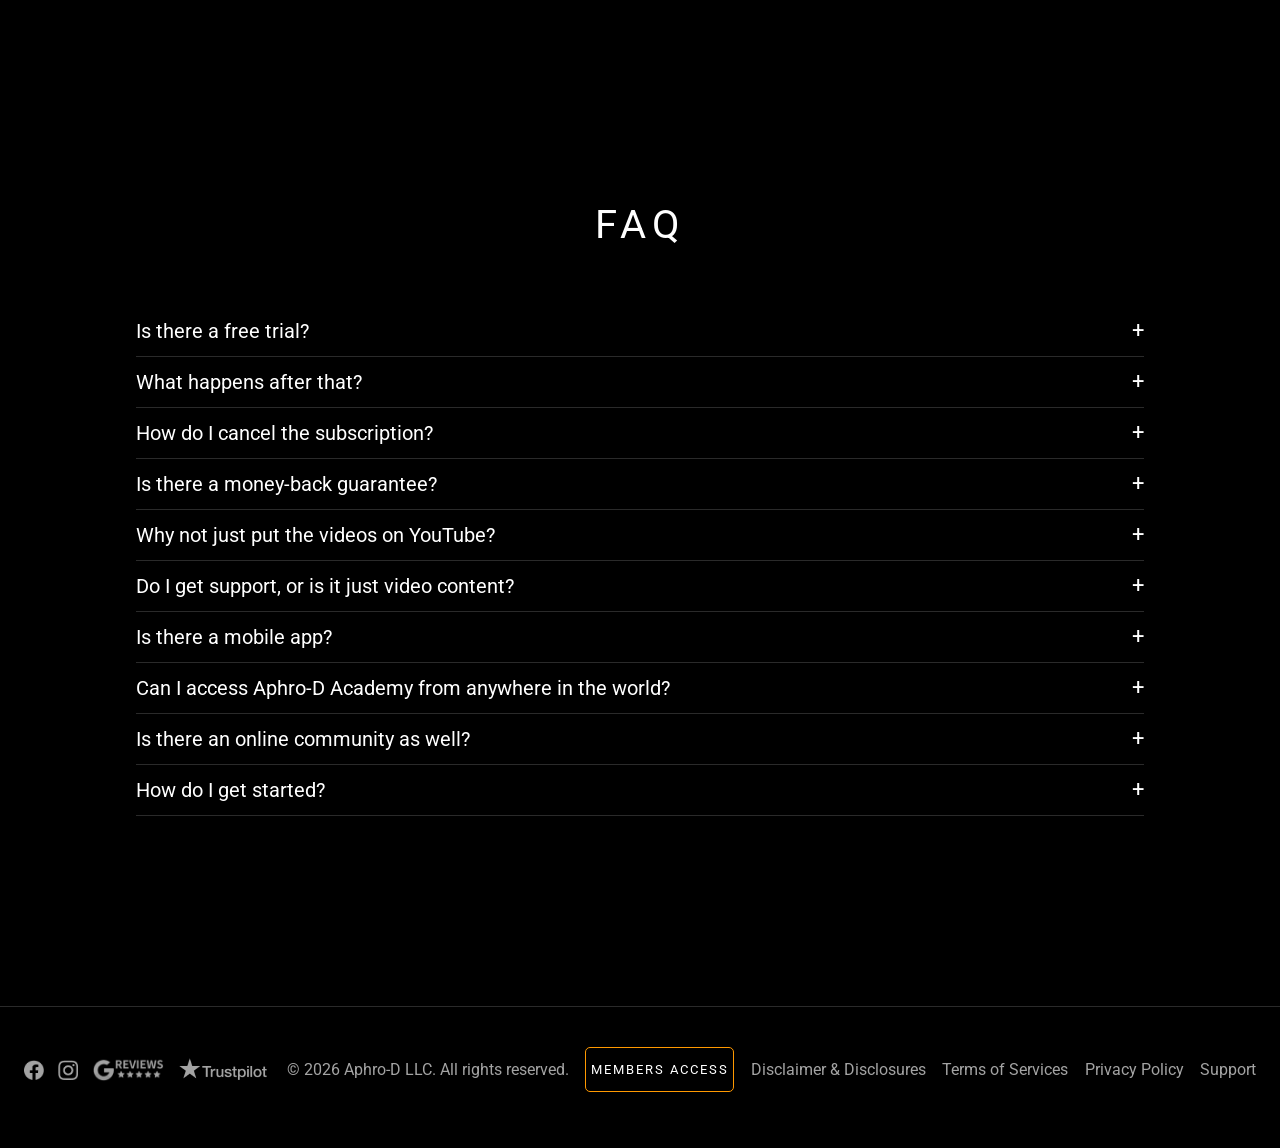
==== commit ed0b7d84: "Responsive layout and mobile comparison table" ====
--- a/import.html
+++ b/import.html
@@ -7,6 +7,7 @@
 <link href="https://fonts.googleapis.com/css2?family=Roboto:wght@400;500;700&family=Archivo:wght@400;500;600&display=swap" rel="stylesheet">
 <style>
 *,*::before,*::after{box-sizing:border-box}
+html,body{overflow-x:hidden;max-width:100%}
 body{margin:0;background-color:#000000;
  background-image:url("assets/images/backgrounds/TOP-3.png");
  background-position:top center;background-size:100% auto;background-repeat:no-repeat;
@@ -31,13 +32,14 @@
 .hero h1{font-size:50px;line-height:70px;letter-spacing:14px;font-weight:700;text-transform:uppercase}
 .hero .sub{font-weight:700;font-size:18px;margin-top:8px}
 .hero .tag{color:#a3a3a3;margin-top:6px}
-.hero .media{margin-top:40px;height:594px;background:#151515;border-radius:8px}
+.hero .media{margin-top:40px;height:0;padding-bottom:56.25%;background:#151515;border-radius:8px}
 .hero .kicker{color:#ff9900;font-size:20px;letter-spacing:6px;text-transform:uppercase;margin-top:48px}
 .hero .copy{color:#a3a3a3;max-width:520px;margin:12px auto 0}
 .hero .cta{margin-top:32px}
 
 .benefits{display:flex;flex-wrap:wrap;justify-content:center;gap:37px;margin-top:56px}
-.benefit{width:282px;min-height:250px;border-radius:12px;padding:32px 20px 28px;text-align:center;
+.benefit{width:calc((100% - 74px)/3);max-width:282px;min-height:250px;border-radius:12px;
+ padding:32px 20px 28px;text-align:center;
  background-image:linear-gradient(145deg,#3a3532 0%,#1a1a1a 100%)}
 .benefit img{width:108px;height:108px;margin:0 auto 20px}
 .benefit span{font-weight:700;font-size:15px;line-height:21px}
@@ -62,7 +64,7 @@
 .split .txt p{color:#a3a3a3;margin-top:20px}
 
 .courses{display:flex;flex-wrap:wrap;justify-content:center;gap:11px;margin-top:56px}
-.courses img{width:379px;height:213px;border-radius:4px}
+.courses img{width:calc((100% - 22px)/3);height:auto;border-radius:4px}
 
 .band-lower{background-image:url("assets/images/backgrounds/2-51.png");
  background-position:top center;background-size:100% auto;background-repeat:no-repeat}
@@ -75,7 +77,7 @@
 .quote .tx{font-size:18px;line-height:25.2px;letter-spacing:.7px;max-width:720px;margin:0 auto}
 
 .plans{display:flex;flex-wrap:wrap;justify-content:center;gap:19px;margin-top:56px}
-.plan{width:403px;min-height:493px;background:#151515;border:1px solid #ff9900;
+.plan{width:calc((100% - 38px)/3);max-width:403px;min-width:300px;min-height:493px;background:#151515;border:1px solid #ff9900;
  border-radius:8px;padding:50px 24px 0;text-align:center}
 .plan .k{color:#ff9900;font-size:20px;letter-spacing:6px;line-height:36px;text-transform:uppercase}
 .plan .t{font-size:36px;line-height:35px;margin-top:12px}
@@ -105,17 +107,58 @@
  border:1px solid #ff9900;border-radius:5px}
 .flink{font-size:16px;text-decoration:none;color:#a3a3a3;white-space:nowrap}
 
+@media (max-width:1200px){
+ .title{font-size:34px;line-height:44px;letter-spacing:5px}
+ .title-sm{font-size:32px}
+}
+@media (max-width:1100px){
+ .split{margin-bottom:56px}
+ .split .txt{position:static;width:auto;max-width:none;left:auto!important;top:auto!important;
+  padding:0 24px;margin-bottom:24px}
+ .split .media{width:100%!important;margin-left:0!important}
+ .split .txt h3{font-size:28px;line-height:36px}
+ .hero h1{font-size:36px;line-height:48px;letter-spacing:8px}
+ .btn-lg{min-width:0;width:100%;max-width:443px}
+}
+@media (max-width:900px){
+ .section{padding-top:90px;padding-bottom:90px}
+ .title{font-size:28px;line-height:38px;letter-spacing:4px}
+ .title-sm{font-size:26px}
+ .benefit{width:calc((100% - 37px)/2)}
+ .courses img{width:calc((100% - 11px)/2)}
+ .plan{width:100%;max-width:403px;min-height:0;padding-bottom:40px}
+ .quote .tx,.quote .nm{font-size:16px;line-height:23px}
+ .faq summary{font-size:17px;line-height:30px}
+ .frow{justify-content:center;text-align:center;gap:20px}
+}
 @media (max-width:700px){
- .cmp-scroll{overflow-x:auto}
- table.cmp{min-width:640px}
-}
-@media (max-width:1100px){
- .split .txt{position:static;width:auto;max-width:none}
- .split .media{width:100%!important;margin-left:0!important;margin-top:24px}
- .hero h1{font-size:32px;line-height:44px;letter-spacing:6px}
- .hero .media{height:240px}
- .btn-lg{min-width:0;width:100%}
- .frow{justify-content:center;text-align:center}
+ .cmp-scroll{overflow-x:visible}
+ table.cmp{min-width:0}
+ table.cmp th.lab{width:34%;font-size:12px;line-height:16px;padding:10px 8px 10px 0}
+ table.cmp th.col{width:16.5%;font-size:9px;letter-spacing:.5px;line-height:12px;padding:12px 2px}
+ table.cmp td{width:16.5%;padding:6px 2px}
+ .pill{max-width:100%;height:24px;line-height:24px;font-size:14px;border-radius:4px}
+ .hero{padding:56px 0}
+ .hero h1{font-size:26px;line-height:36px;letter-spacing:5px}
+ .hero .sub{font-size:16px}
+ .hero .kicker{font-size:16px;letter-spacing:4px;margin-top:32px}
+ .split .txt h3{font-size:24px;line-height:32px;letter-spacing:3px}
+ .plan .t{font-size:30px}
+ .plan .pr{font-size:38px}
+ .plan .tm,.plan .k{font-size:17px;letter-spacing:4px}
+}
+@media (max-width:560px){
+ .section{padding-top:64px;padding-bottom:64px}
+ .benefit{width:100%;max-width:340px;min-height:0}
+ .courses img{width:100%}
+ .title{font-size:24px;line-height:32px;letter-spacing:3px}
+ .btn{font-size:16px;letter-spacing:1px;padding:18px 20px}
+ .plan .cta{width:100%}
+ .flink,.fcopy{font-size:14px}
+ table.cmp th.lab{font-size:11px;line-height:15px}
+ table.cmp th.col{font-size:8px;letter-spacing:0;padding:10px 1px}
+ table.cmp td{padding:5px 1px}
+ .pill{height:22px;line-height:22px;font-size:13px}
 }
 </style>
 </head>
@@ -176,7 +219,7 @@
 </section>
 
 <section class="section">
-  <div class="wrap">
+  <div class="wrap" style="max-width:1255px">
     <h2 class="title title-sm">Explore Our Library of<br>World-Class Courses</h2>
     <div class="courses">
 <img src="assets/images/courses/01-six-pack-shortcuts.png" alt="Six-Pack Shortcuts" width="379" height="213">
